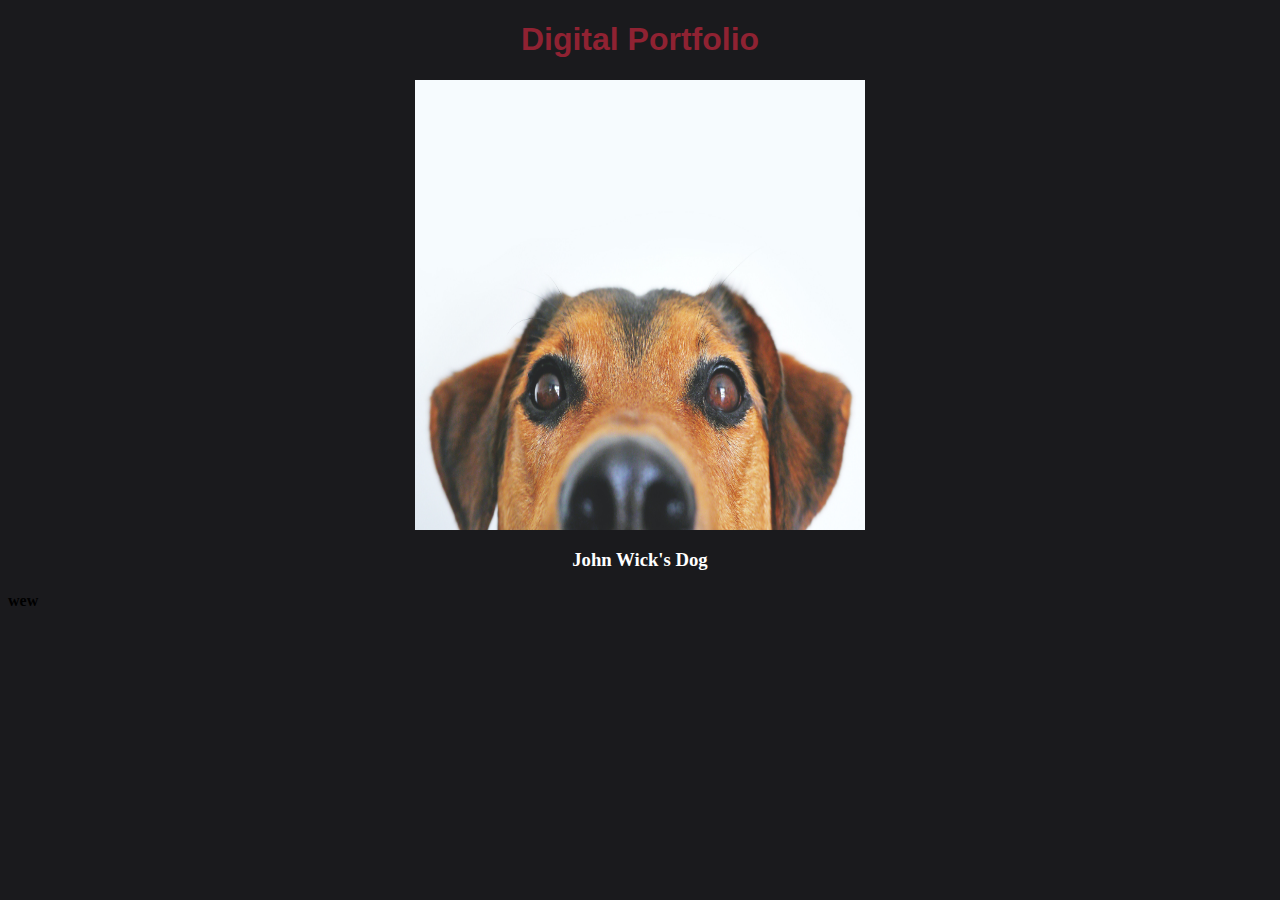
==== index.html @ f3ee927e "init" ====
<!DOCTYPE html>
<html lang="en">
<head>
    <meta charset="UTF-8">
    <meta http-equiv="X-UA-Compatible" content="IE=edge">
    <meta name="viewport" content="width=device-width, initial-scale=1.0">
    <title>Arnel Hondonero - Digital Portfolio</title>
    <link rel="stylesheet" href="index.css">
</head>
<body style="background-color: #1A1A1D;">
    <h1>Digital Portfolio
    </h1>
</div>
    <img src="dog.jpg" width="450px" height="450px" alt="John Wick's Dog" class="center" />
    <h3>John Wick's Dog</h3>
    <h4>wew</h4>
</body>

</section>
</html>
---- index.css ----
h1{
    color:#8F2232;
    font-family: sans-serif;
    text-align: center;
}
h2{
    color:#950740;
    font-family: sans-serif;
    text-align: center;
}
.center{
    display: block;
    margin-left: auto;
    margin-right: auto;
}
h3{
    color: white;
    font-family: Georgia, 'Times New Roman', Times, serif;
    text-align: center;
}
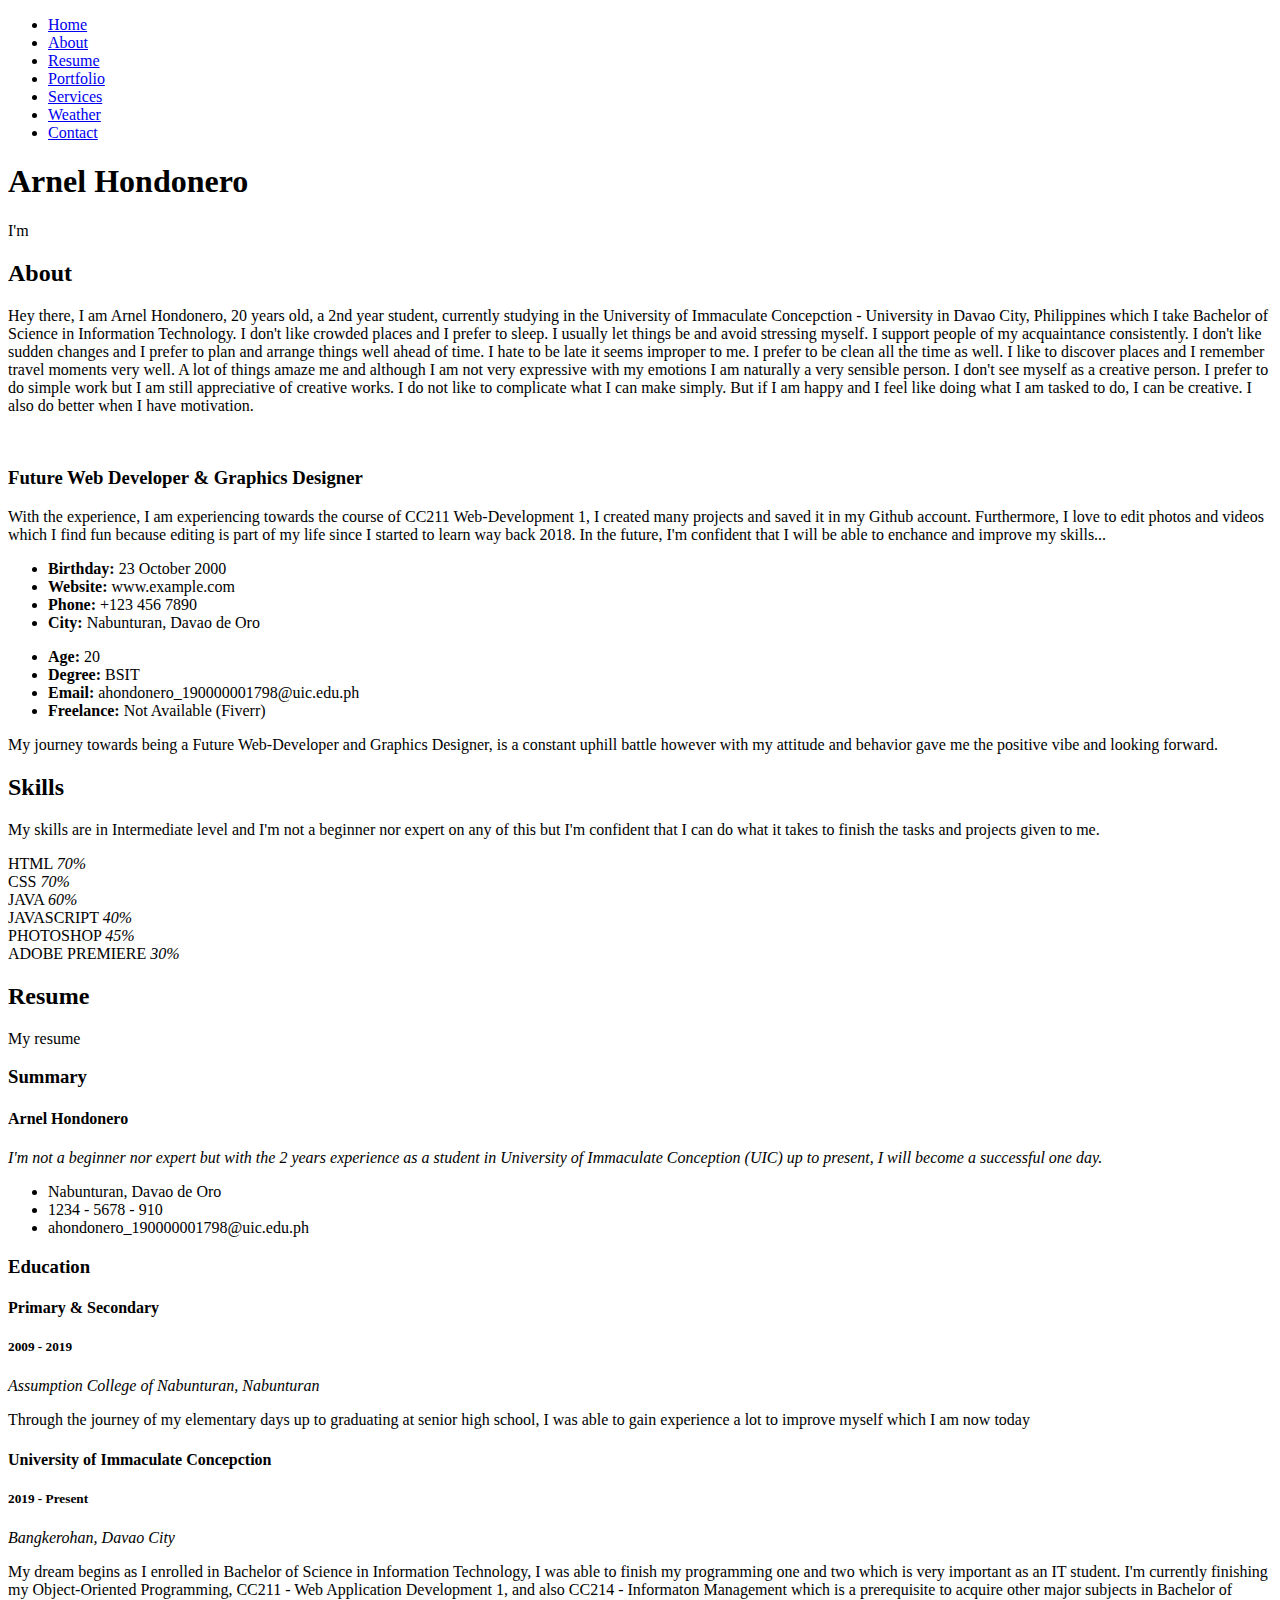
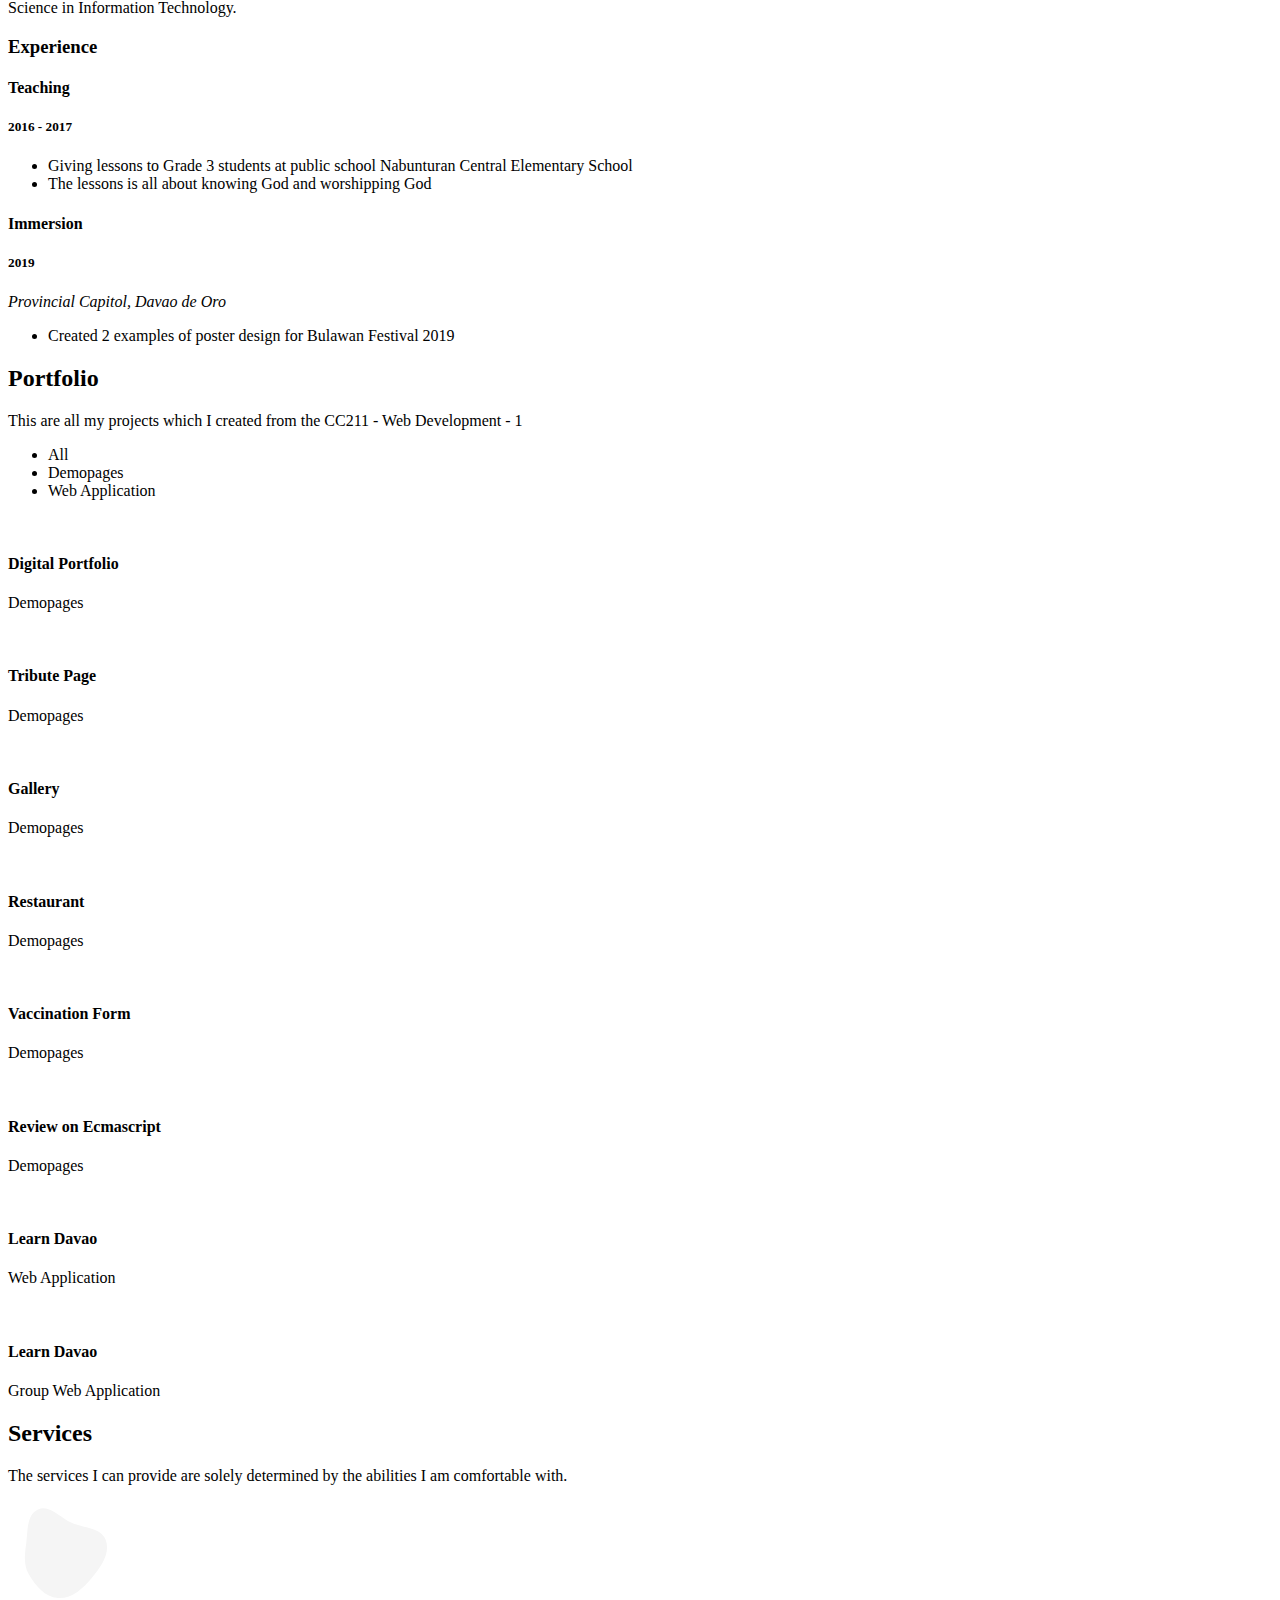
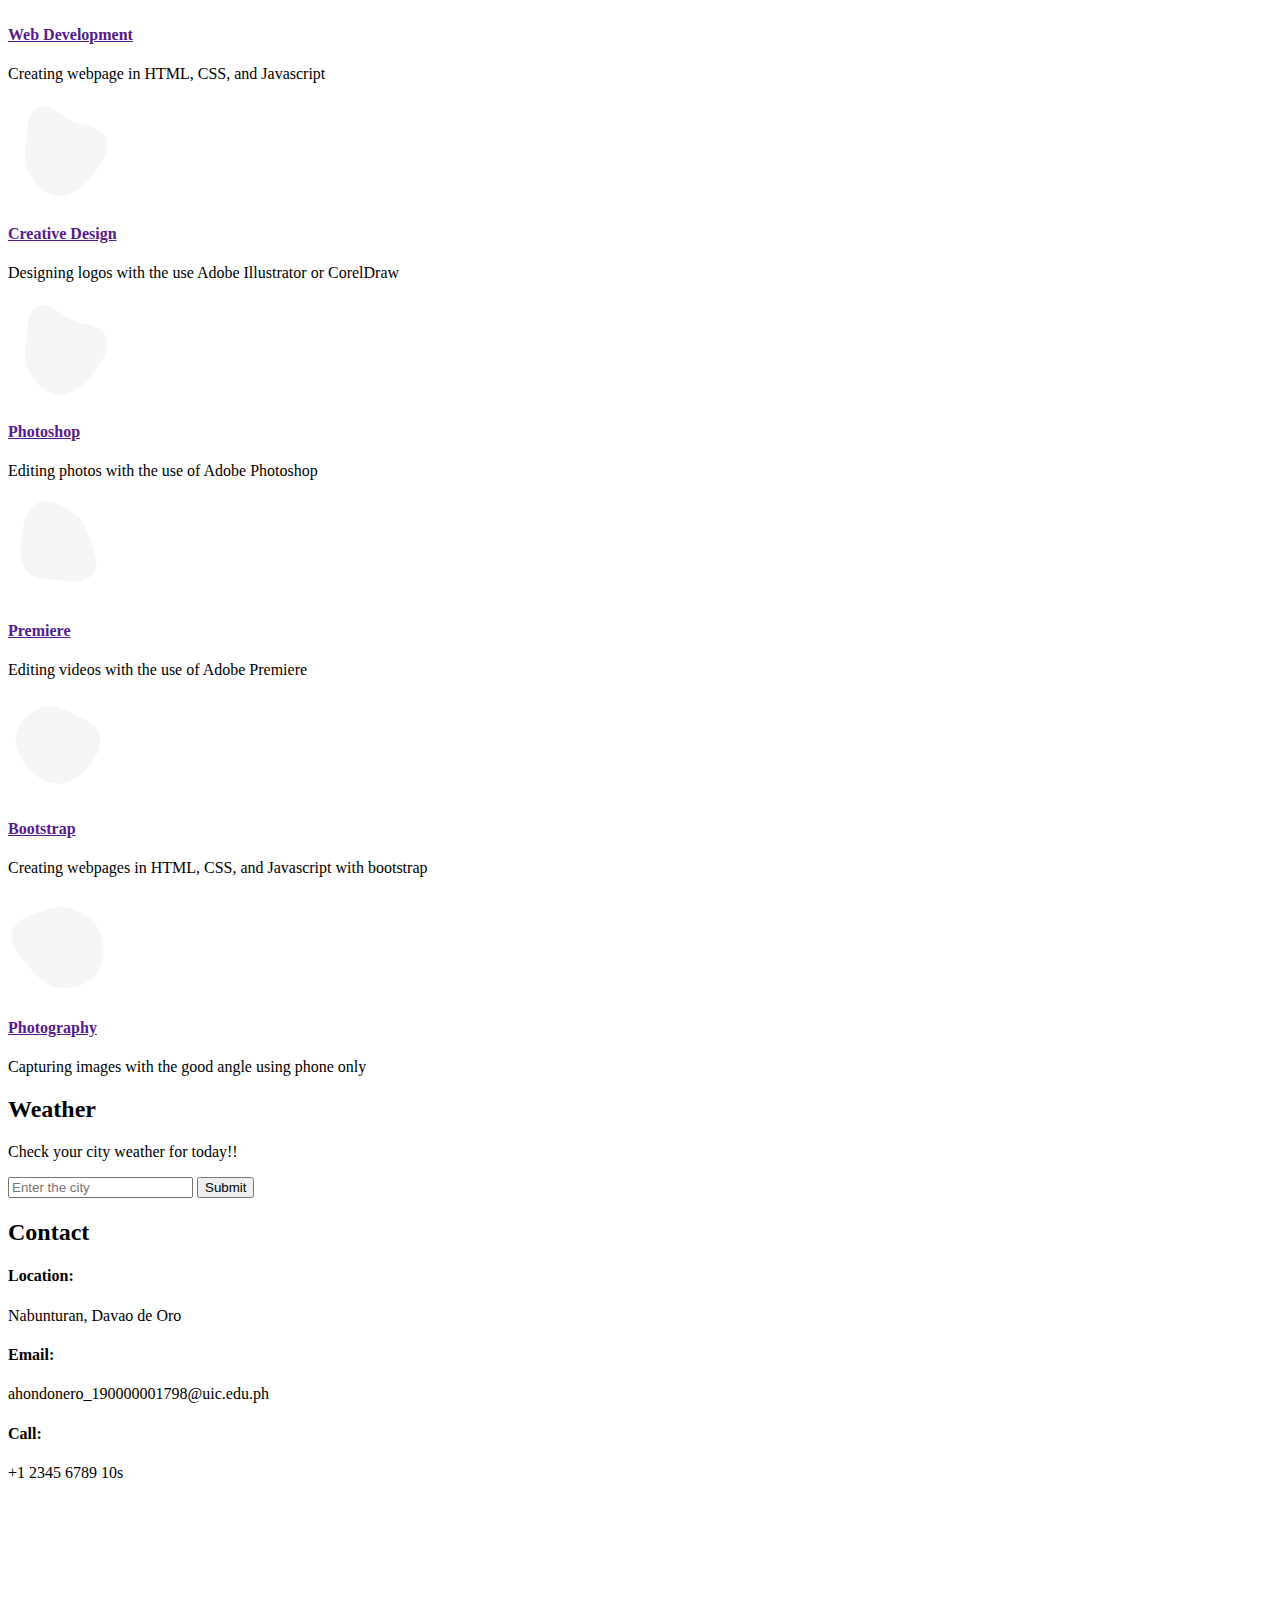
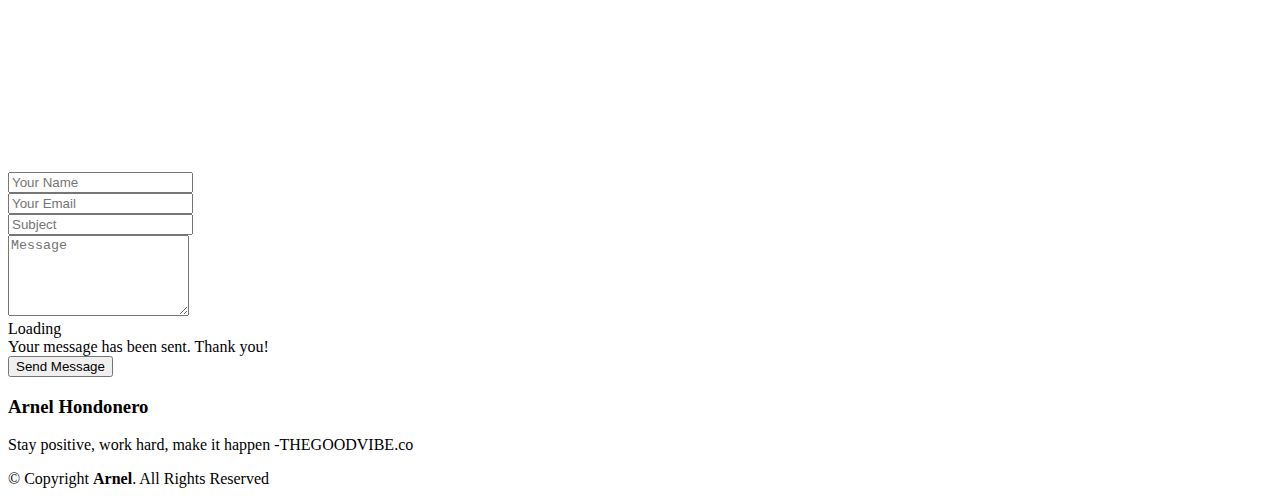
==== commit f26f6d26: "init" ====
--- a/index.html
+++ b/index.html
@@ -1,20 +1,626 @@
 <!DOCTYPE html>
 <html lang="en">
+
 <head>
-    <meta charset="UTF-8">
-    <meta http-equiv="X-UA-Compatible" content="IE=edge">
-    <meta name="viewport" content="width=device-width, initial-scale=1.0">
-    <title>Arnel Hondonero - Digital Portfolio</title>
-    <link rel="stylesheet" href="index.css">
+  <meta charset="utf-8">
+  <meta content="width=device-width, initial-scale=1.0" name="viewport">
+
+  <title>Digital Portfolio 2.0</title>
+  <meta content="" name="description">
+  <meta content="" name="keywords">
+
+  <!-- Google Fonts -->
+  <link href="@import url('https://fonts.googleapis.com/css2?family=Poppins:wght@400;500;600;700&family=Ubuntu:wght@400;500;700&display=swap');
+  " rel="stylesheet">
+
+  <!-- Vendor CSS Files -->
+  <link href="DigitalPortfolio2.0/assets/vendor/aos/aos.css" rel="stylesheet">
+  <link href="DigitalPortfolio2.0/assets/vendor/bootstrap/css/bootstrap.min.css" rel="stylesheet">
+  <link href="DigitalPortfolio2.0/assets/vendor/bootstrap-icons/bootstrap-icons.css" rel="stylesheet">
+  <link href="DigitalPortfolio2.0/assets/vendor/boxicons/css/boxicons.min.css" rel="stylesheet">
+  <link href="DigitalPortfolio2.0/assets/vendor/glightbox/css/glightbox.min.css" rel="stylesheet">
+  <link href="DigitalPortfolio2.0/assets/vendor/swiper/swiper-bundle.min.css" rel="stylesheet">
+  <link rel="stylesheet" href="DigitalPortfolio2.0/weather/we.css">
+  <!-- Template Main CSS File -->
+  <link href="DigitalPortfolio2.0/assets/css/style.css" rel="stylesheet">
+  <link href="jj.json" rel="stylesheet">
+
 </head>
-<body style="background-color: #1A1A1D;">
-    <h1>Digital Portfolio
-    </h1>
-</div>
-    <img src="dog.jpg" width="450px" height="450px" alt="John Wick's Dog" class="center" />
-    <h3>John Wick's Dog</h3>
-    <h4>wew</h4>
+
+<body>
+
+  <!-- ======= Mobile nav toggle button ======= -->
+  <!-- <button type="button" class="mobile-nav-toggle d-xl-none"><i class="bi bi-list mobile-nav-toggle"></i></button> -->
+  <i class="bi bi-list mobile-nav-toggle d-xl-none"></i>
+  <!-- ======= Header ======= -->
+  <header id="header" class="d-flex flex-column justify-content-center">
+
+    <nav id="navbar" class="navbar nav-menu">
+      <ul>
+        <li><a href="#hero" class="nav-link scrollto active"><i class="bx bx-home"></i> <span>Home</span></a></li>
+        <li><a href="#about" class="nav-link scrollto"><i class="bx bx-user"></i> <span>About</span></a></li>
+        <li><a href="#resume" class="nav-link scrollto"><i class="bx bx-file-blank"></i> <span>Resume</span></a></li>
+        <li><a href="#portfolio" class="nav-link scrollto"><i class="bx bx-book-content"></i> <span>Portfolio</span></a></li>
+        <li><a href="#services" class="nav-link scrollto"><i class="bx bx-server"></i> <span>Services</span></a></li>
+        <li><a href="#weather" class="nav-link scrollto"><i class="bx bx-wallet"></i> <span>Weather</span></a></li>
+        <li><a href="#contact" class="nav-link scrollto"><i class="bx bx-envelope"></i> <span>Contact</span></a></li>
+      </ul>
+    </nav><!-- .nav-menu -->
+
+  </header><!-- End Header -->
+
+  <!-- ======= Hero Section ======= -->
+  <section id="hero" class="d-flex flex-column justify-content-center">
+    <div class="container" data-aos="zoom-in" data-aos-delay="100">
+      <h1>Arnel Hondonero</h1>
+      <p>I'm <span class="typed" data-typed-items="an IT student, Freelancer, Web Developer, Graphics Designer"></span></p>
+      <div class="social-links">
+        <a href="#" class="facebook"><i class="bx bxl-facebook"></i></a>
+        <a href="#" class="instagram"><i class="bx bxl-instagram"></i></a>
+        <a href="#" class="twitter"><i class="bx bxl-twitter"></i></a>
+        <a href="#" class="github"><i class="bx bxl-github"></i></a>
+      </div>
+    </div>
+  </section><!-- End Hero -->
+
+  <main id="main">
+
+    <!-- ======= About Section ======= -->
+    <section id="about" class="about">
+      <div class="container" data-aos="fade-up">
+
+        <div class="section-title">
+          <h2>About</h2>
+          <p>Hey there, I am Arnel Hondonero, 20 years old, a 2nd year student, currently studying in the University of Immaculate Concepction - University in Davao City, Philippines which I take Bachelor of Science in Information Technology.
+
+            I don't like crowded places and I prefer to sleep. I usually let things be and avoid stressing myself. I support people of my acquaintance consistently.
+            
+            I don't like sudden changes and I prefer to plan and arrange things well ahead of time. I hate to be late it seems improper to me. I prefer to be clean all the time as well. I like to discover places and I remember travel moments very well. A lot of things amaze me and although I am not very expressive with my emotions I am naturally a very sensible person.
+            
+            I don't see myself as a creative person. I prefer to do simple work but I am still appreciative of creative works. I do not like to complicate what I can make simply. But if I am happy and I feel like doing what I am tasked to do, I can be creative. I also do better when I have motivation.</p>
+        </div>
+
+        <div class="row">
+          <div class="col-lg-4">
+            <img src="DigitalPortfolio2.0/assets/img/arnelabout.jpg" class="img-fluid" alt="">
+          </div>
+          <div class="col-lg-8 pt-4 pt-lg-0 content">
+            <h3>Future Web Developer &amp; Graphics Designer</h3>
+            <p class="fst-italic">
+              With the experience, I am experiencing towards the course of CC211 Web-Development 1, I created many projects and saved it in my Github account. Furthermore, I love to edit photos and videos which I find fun because editing is part of my life since I started to learn way back 2018. In the future, I'm confident that I will be able to enchance and improve my skills...
+            </p>
+            <div class="row">
+              <div class="col-lg-6">
+                <ul>
+                  <li><i class="bi bi-chevron-right"></i> <strong>Birthday:</strong> <span>23 October 2000</span></li>
+                  <li><i class="bi bi-chevron-right"></i> <strong>Website:</strong> <span>www.example.com</span></li>
+                  <li><i class="bi bi-chevron-right"></i> <strong>Phone:</strong> <span>+123 456 7890</span></li>
+                  <li><i class="bi bi-chevron-right"></i> <strong>City:</strong> <span>Nabunturan, Davao de Oro</span></li>
+                </ul>
+              </div>
+              <div class="col-lg-6">
+                <ul>
+                  <li><i class="bi bi-chevron-right"></i> <strong>Age:</strong> <span>20</span></li>
+                  <li><i class="bi bi-chevron-right"></i> <strong>Degree:</strong> <span>BSIT</span></li>
+                  <li><i class="bi bi-chevron-right"></i> <strong>Email:</strong> <span>ahondonero_190000001798@uic.edu.ph</span></li>
+                  <li><i class="bi bi-chevron-right"></i> <strong>Freelance:</strong> <span>Not Available (Fiverr)  </span></li>
+                </ul>
+              </div>
+            </div>
+            <p>
+              My journey towards being a Future Web-Developer and Graphics Designer, is a constant uphill battle however with my attitude and behavior gave me the positive vibe
+              and looking forward.
+            </p>
+          </div>
+        </div>
+
+      </div>
+    </section><!-- End About Section -->
+
+    <!-- ======= Skills Section ======= -->
+    <section id="skills" class="skills section-bg">
+      <div class="container" data-aos="fade-up">
+
+        <div class="section-title">
+          <h2>Skills</h2>
+          <p>My skills are in Intermediate level and I'm not a beginner nor expert on any of this but I'm confident that I can do what it takes to finish the tasks and projects given to me.
+          </p>
+        </div>
+
+        <div class="row skills-content">
+
+          <div class="col-lg-6">
+
+            <div class="progress">
+              <span class="skill">HTML <i class="val">70%</i></span>
+              <div class="progress-bar-wrap">
+                <div class="progress-bar" role="progressbar" aria-valuenow="70" aria-valuemin="0" aria-valuemax="100"></div>
+              </div>
+            </div>
+
+            <div class="progress">
+              <span class="skill">CSS <i class="val">70%</i></span>
+              <div class="progress-bar-wrap">
+                <div class="progress-bar" role="progressbar" aria-valuenow="70" aria-valuemin="0" aria-valuemax="100"></div>
+              </div>
+            </div>
+
+            <div class="progress">
+              <span class="skill">JAVA <i class="val">60%</i></span>
+              <div class="progress-bar-wrap">
+                <div class="progress-bar" role="progressbar" aria-valuenow="60" aria-valuemin="0" aria-valuemax="100"></div>
+              </div>
+            </div>
+
+          </div>
+
+          <div class="col-lg-6">
+
+            <div class="progress">
+              <span class="skill">JAVASCRIPT <i class="val">40%</i></span>
+              <div class="progress-bar-wrap">
+                <div class="progress-bar" role="progressbar" aria-valuenow="40" aria-valuemin="0" aria-valuemax="100"></div>
+              </div>
+            </div>
+
+            <div class="progress">
+              <span class="skill">PHOTOSHOP <i class="val">45%</i></span>
+              <div class="progress-bar-wrap">
+                <div class="progress-bar" role="progressbar" aria-valuenow="45" aria-valuemin="0" aria-valuemax="100"></div>
+              </div>
+            </div>
+
+            <div class="progress">
+              <span class="skill">ADOBE PREMIERE <i class="val">30%</i></span>
+              <div class="progress-bar-wrap">
+                <div class="progress-bar" role="progressbar" aria-valuenow="30" aria-valuemin="0" aria-valuemax="100"></div>
+              </div>
+            </div>
+
+          </div>
+
+        </div>
+
+      </div>
+    </section><!-- End Skills Section -->
+
+    <!-- ======= Resume Section ======= -->
+    <section id="resume" class="resume">
+      <div class="container" data-aos="fade-up">
+
+        <div class="section-title">
+          <h2>Resume</h2>
+          <p>My resume </p>
+        </div>
+
+        <div class="row">
+          <div class="col-lg-6">
+            <h3 class="resume-title">Summary</h3>
+            <div class="resume-item pb-0">
+              <h4>Arnel Hondonero</h4>
+              <p><em>I'm not a beginner nor expert but with the 2 years experience as a student in University of Immaculate Conception (UIC) up to present, I will become a successful one day.</em></p>
+              <ul>
+                <li>Nabunturan, Davao de Oro</li>
+                <li>1234 - 5678 - 910</li>
+                <li>ahondonero_190000001798@uic.edu.ph</li>
+              </ul>
+            </div>
+
+            <h3 class="resume-title">Education</h3>
+            <div class="resume-item">
+              <h4>Primary &amp; Secondary</h4>
+              <h5>2009 - 2019</h5>
+              <p><em>Assumption College of Nabunturan, Nabunturan</em></p>
+              <p>Through the journey of my elementary days up to graduating at senior high school, I was able to gain experience a lot to improve myself which I am now today</p>
+            </div>
+            <div class="resume-item">
+              <h4>University of Immaculate Concepction</h4>
+              <h5>2019 - Present</h5>
+              <p><em>Bangkerohan, Davao City</em></p>
+              <p>My dream begins as I enrolled in Bachelor of Science in Information Technology, I was able to finish my programming one and two which is very important as an IT student. I'm currently finishing my Object-Oriented Programming, CC211 - Web Application Development 1, and also CC214 - Informaton Management
+                which is a prerequisite to acquire other major subjects in Bachelor of Science in Information Technology.
+              </p>
+            </div>
+          </div>
+          <div class="col-lg-6">
+            <h3 class="resume-title">Experience</h3>
+            <div class="resume-item">
+              <h4>Teaching</h4>
+              <h5>2016 - 2017</h5>
+              <p><em> </em></p>
+              <ul>
+                <li>Giving lessons to Grade 3 students at public school Nabunturan Central Elementary School</li>
+                <li>The lessons is all about knowing God and worshipping God</li>
+              </ul>
+            </div>
+            <div class="resume-item">
+              <h4>Immersion</h4>
+              <h5>2019</h5>
+              <p><em>Provincial Capitol, Davao de Oro</em></p>
+              <ul>
+                <li>Created 2 examples of poster design for Bulawan Festival 2019</li>
+              </ul>
+            </div>
+          </div>
+        </div>
+
+      </div>
+    </section><!-- End Resume Section -->
+
+    <!-- ======= Portfolio Section ======= -->
+    <section id="portfolio" class="portfolio section-bg">
+      <div class="container" data-aos="fade-up">
+
+        <div class="section-title">
+          <h2>Portfolio</h2>
+          <p>This are all my projects which I created from the CC211 - Web Development - 1</p>
+        </div>
+
+        <div class="row">
+          <div class="col-lg-12 d-flex justify-content-center" data-aos="fade-up" data-aos-delay="100">
+            <ul id="portfolio-flters">
+              <li data-filter="*" class="filter-active">All</li>
+              <li data-filter=".filter-app">Demopages</li>
+              <li data-filter=".filter-card">Web Application</li>
+            </ul>
+          </div>
+        </div>
+
+        <div class="row portfolio-container" data-aos="fade-up" data-aos-delay="200">
+
+          <div class="col-lg-4 col-md-6 portfolio-item filter-app">
+            <div class="portfolio-wrap">
+              <img src="DigitalPortfolio2.0/assets/img/portfolio/orig_port.jpg" class="img-fluid" alt="">
+              <div class="portfolio-info">
+                <h4>Digital Portfolio</h4>
+                <p>Demopages</p>
+                <div class="portfolio-links">
+                  <a href="DigitalPortfolio2.0/assets/img/portfolio/orig_port.jpg" data-gallery="portfolioGallery" class="portfolio-lightbox" title="Digital Portfolio"><i class="bx bx-plus"></i></a>
+                  <a href="https://ahondonero.github.io/hondoneroarnel/index.html" target=_blank data-glightbox="type: external" title="Portfolio Details"><i class="bx bx-link"></i></a>
+                </div>
+              </div>
+            </div>
+          </div>
+
+          <div class="col-lg-4 col-md-6 portfolio-item filter-app">
+            <div class="portfolio-wrap">
+              <img src="DigitalPortfolio2.0/assets/img/portfolio/tribute.jpg" class="img-fluid" alt="">
+              <div class="portfolio-info">
+                <h4>Tribute Page</h4>
+                <p>Demopages</p>
+                <div class="portfolio-links">
+                  <a href="DigitalPortfolio2.0/assets/img/portfolio/tribute.jpg" data-gallery="portfolioGallery" class="portfolio-lightbox" title="Tribute - Paul Walker"><i class="bx bx-plus"></i></a>
+                  <a href="https://ahondonero.github.io/hondoneroarnel/demopages/tribute/tribute.html" target=_blank data-glightbox="type: external" title="Portfolio Details"><i class="bx bx-link"></i></a>
+                </div>
+              </div>
+            </div>
+          </div>
+
+          <div class="col-lg-4 col-md-6 portfolio-item filter-app">
+            <div class="portfolio-wrap">
+              <img src="DigitalPortfolio2.0/assets/img/portfolio/galleru.jpg" class="img-fluid" alt="">
+              <div class="portfolio-info">
+                <h4>Gallery</h4>
+                <p>Demopages</p>
+                <div class="portfolio-links">
+                  <a href="DigitalPortfolio2.0/assets/img/portfolio/galleru.jpg" data-gallery="portfolioGallery" class="portfolio-lightbox" title="Gallery such as Bio  Tech, Learning Tech, and IoT"><i class="bx bx-plus"></i></a>
+                  <a href="https://ahondonero.github.io/hondoneroarnel/demopages/gallery/gallery.html" target=_blank data-glightbox="type: external" title="Portfolio Details"><i class="bx bx-link"></i></a>
+                </div>
+              </div>
+            </div>
+          </div>
+
+          <div class="col-lg-4 col-md-6 portfolio-item filter-app">
+            <div class="portfolio-wrap">
+              <img src="DigitalPortfolio2.0/assets/img/portfolio/restau.jpg" class="img-fluid" alt="">
+              <div class="portfolio-info">
+                <h4>Restaurant</h4>
+                <p>Demopages</p>
+                <div class="portfolio-links">
+                  <a href="DigitalPortfolio2.0/assets/img/portfolio/restau.jpg" data-gallery="portfolioGallery" class="portfolio-lightbox" title="Restaurant ni Arnel"><i class="bx bx-plus"></i></a>
+                  <a href="https://ahondonero.github.io/hondoneroarnel/demopages/restaurant/myrestaurant.html" target=_blank data-glightbox="type: external" title="Portfolio Details"><i class="bx bx-link"></i></a>
+                </div>
+              </div>
+            </div>
+          </div>
+
+          <div class="col-lg-4 col-md-6 portfolio-item filter-app">
+            <div class="portfolio-wrap">
+              <img src="DigitalPortfolio2.0/assets/img/portfolio/form.jpg" class="img-fluid" alt="">
+              <div class="portfolio-info">
+                <h4>Vaccination Form</h4>
+                <p>Demopages</p>
+                <div class="portfolio-links">
+                  <a href="DigitalPortfolio2.0/assets/img/portfolio/form.jpg" data-gallery="portfolioGallery" class="portfolio-lightbox" title="Vaccination Form"><i class="bx bx-plus"></i></a>
+                  <a href="https://ahondonero.github.io/hondoneroarnel/demopages/form/vaccination.html" target=_blank data-glightbox="type: external" title="Portfolio Details"><i class="bx bx-link"></i></a>
+                </div>
+              </div>
+            </div>
+          </div>
+
+          <div class="col-lg-4 col-md-6 portfolio-item filter-app">
+            <div class="portfolio-wrap">
+              <img src="DigitalPortfolio2.0/assets/img/portfolio/review.jpg" class="img-fluid" alt="">
+              <div class="portfolio-info">
+                <h4>Review on Ecmascript</h4>
+                <p>Demopages</p>
+                <div class="portfolio-links">
+                  <a href="DigitalPortfolio2.0/assets/img/portfolio/review.jpg" data-gallery="portfolioGallery" class="portfolio-lightbox" title="Ecmascript Review"><i class="bx bx-plus"></i></a>
+                  <a href="https://ahondonero.github.io/hondoneroarnel/myreview/myreviewonecmascript.html" target=_blank data-glightbox="type: external" title="Portfolio Details"><i class="bx bx-link"></i></a>
+                </div>
+              </div>
+            </div>
+          </div>
+
+          <div class="col-lg-4 col-md-6 portfolio-item filter-card">
+            <div class="portfolio-wrap">
+              <img src="DigitalPortfolio2.0/assets/img/portfolio/learndavao.jpg" class="img-fluid" alt="">
+              <div class="portfolio-info">
+                <h4>Learn Davao</h4>
+                <p>Web Application</p>
+                <div class="portfolio-links">
+                  <a href="DigitalPortfolio2.0/assets/img/portfolio/learndavao.jpg" data-gallery="portfolioGallery" class="portfolio-lightbox" title="Web Application"><i class="bx bx-plus"></i></a>
+                  <a href="https://ahondonero.github.io/hondoneroarnel/demopages/learndavao/index.html" target=_blank data-glightbox="type: external" title="Portfolio Details"><i class="bx bx-link"></i></a>
+                </div>
+              </div>
+            </div>
+          </div>
+
+          <div class="col-lg-4 col-md-6 portfolio-item filter-card">
+            <div class="portfolio-wrap">
+              <img src="DigitalPortfolio2.0/assets/img/portfolio/group_learndavao.jpg" class="img-fluid" alt="">
+              <div class="portfolio-info">
+                <h4>Learn Davao</h4>
+                <p>Group Web Application</p>
+                <div class="portfolio-links">
+                  <a href="DigitalPortfolio2.0/assets/img/portfolio/group_learndavao.jpg" data-gallery="portfolioGallery" class="portfolio-lightbox" title="Group Web Application"><i class="bx bx-plus"></i></a>
+                  <a href="https://webappideaprototype.herokuapp.com/" target=_blank data-glightbox="type: external" title="Portfolio Details"><i class="bx bx-link"></i></a>
+                </div>
+              </div>
+            </div>
+          </div>
+
+
+        </div>
+
+      </div>
+    </section><!-- End Portfolio Section -->
+
+    <!-- ======= Services Section ======= -->
+    <section id="services" class="services">
+      <div class="container" data-aos="fade-up">
+
+        <div class="section-title">
+          <h2>Services</h2>
+          <p>The services I can provide are solely determined by the abilities I am comfortable with.</p>
+        </div>
+
+        <div class="row">
+
+          <div class="col-lg-4 col-md-6 d-flex align-items-stretch" data-aos="zoom-in" data-aos-delay="100">
+            <div class="icon-box iconbox-blue">
+              <div class="icon">
+                <svg width="100" height="100" viewBox="0 0 600 600" xmlns="http://www.w3.org/2000/svg">
+                  <path stroke="none" stroke-width="0" fill="#f5f5f5" d="M300,582.0697525312426C382.5290701553225,586.8405444964366,449.9789794690241,525.3245884688669,502.5850820975895,461.55621195738473C556.606425686781,396.0723002908107,615.8543463187945,314.28637112970534,586.6730223649479,234.56875336149918C558.9533121215079,158.8439757836574,454.9685369536778,164.00468322053177,381.49747125262974,130.76875717737553C312.15926192815925,99.40240125094834,248.97055460311594,18.661163978235184,179.8680185752513,50.54337015887873C110.5421016452524,82.52863877960104,119.82277516462835,180.83849132639028,109.12597500060166,256.43424936330496C100.08760227029461,320.3096726198365,92.17705696193138,384.0621239912766,124.79988738764834,439.7174275375508C164.83382741302287,508.01625554203684,220.96474134820875,577.5009287672846,300,582.0697525312426"></path>
+                </svg>
+                <i class="bi bi-file-code-fill"></i>
+              </div>
+              <h4><a href="">Web Development</a></h4>
+              <p>Creating webpage in HTML, CSS, and Javascript</p>
+            </div>
+          </div>
+
+          <div class="col-lg-4 col-md-6 d-flex align-items-stretch mt-4 mt-md-0" data-aos="zoom-in" data-aos-delay="200">
+            <div class="icon-box iconbox-orange ">
+              <div class="icon">
+                <svg width="100" height="100" viewBox="0 0 600 600" xmlns="http://www.w3.org/2000/svg">
+                  <path stroke="none" stroke-width="0" fill="#f5f5f5" d="M300,582.0697525312426C382.5290701553225,586.8405444964366,449.9789794690241,525.3245884688669,502.5850820975895,461.55621195738473C556.606425686781,396.0723002908107,615.8543463187945,314.28637112970534,586.6730223649479,234.56875336149918C558.9533121215079,158.8439757836574,454.9685369536778,164.00468322053177,381.49747125262974,130.76875717737553C312.15926192815925,99.40240125094834,248.97055460311594,18.661163978235184,179.8680185752513,50.54337015887873C110.5421016452524,82.52863877960104,119.82277516462835,180.83849132639028,109.12597500060166,256.43424936330496C100.08760227029461,320.3096726198365,92.17705696193138,384.0621239912766,124.79988738764834,439.7174275375508C164.83382741302287,508.01625554203684,220.96474134820875,577.5009287672846,300,582.0697525312426"></path>
+                </svg>
+                <i class="bi bi-lightbulb"></i>
+              </div>
+              <h4><a href="">Creative Design</a></h4>
+              <p>Designing logos with the use Adobe Illustrator or CorelDraw</p>
+            </div>
+          </div>
+
+          <div class="col-lg-4 col-md-6 d-flex align-items-stretch mt-4 mt-md-0" data-aos="zoom-in" data-aos-delay="200">
+            <div class="icon-box iconbox-pink ">
+              <div class="icon">
+                <svg width="100" height="100" viewBox="0 0 600 600" xmlns="http://www.w3.org/2000/svg">
+                  <path stroke="none" stroke-width="0" fill="#f5f5f5" d="M300,582.0697525312426C382.5290701553225,586.8405444964366,449.9789794690241,525.3245884688669,502.5850820975895,461.55621195738473C556.606425686781,396.0723002908107,615.8543463187945,314.28637112970534,586.6730223649479,234.56875336149918C558.9533121215079,158.8439757836574,454.9685369536778,164.00468322053177,381.49747125262974,130.76875717737553C312.15926192815925,99.40240125094834,248.97055460311594,18.661163978235184,179.8680185752513,50.54337015887873C110.5421016452524,82.52863877960104,119.82277516462835,180.83849132639028,109.12597500060166,256.43424936330496C100.08760227029461,320.3096726198365,92.17705696193138,384.0621239912766,124.79988738764834,439.7174275375508C164.83382741302287,508.01625554203684,220.96474134820875,577.5009287672846,300,582.0697525312426"></path>
+                </svg>
+                <i class="bi bi-image"></i>
+              </div>
+              <h4><a href="">Photoshop</a></h4>
+              <p>Editing photos with the use of Adobe Photoshop</p>
+            </div>
+          </div>
+
+          <div class="col-lg-4 col-md-6 d-flex align-items-stretch mt-4" data-aos="zoom-in" data-aos-delay="100">
+            <div class="icon-box iconbox-yellow">
+              <div class="icon">
+                <svg width="100" height="100" viewBox="0 0 600 600" xmlns="http://www.w3.org/2000/svg">
+                  <path stroke="none" stroke-width="0" fill="#f5f5f5" d="M300,503.46388370962813C374.79870501325706,506.71871716319447,464.8034551963731,527.1746412648533,510.4981551193396,467.86667711651364C555.9287308511215,408.9015244558933,512.6030010748507,327.5744911775523,490.211057578863,256.5855673507754C471.097692560561,195.9906835881958,447.69079081568157,138.11976852964426,395.19560036434837,102.3242989838813C329.3053358748298,57.3949838291264,248.02791733380457,8.279543830951368,175.87071277845988,42.242879143198664C103.41431057327972,76.34704239035025,93.79494320519305,170.9812938413882,81.28167332365135,250.07896920659033C70.17666984294237,320.27484674793965,64.84698225790005,396.69656628748305,111.28512138212992,450.4950937839243C156.20124167950087,502.5303643271138,231.32542653798444,500.4755392045468,300,503.46388370962813"></path>
+                </svg>
+                <i class="bi bi-film"></i>
+              </div>
+              <h4><a href="">Premiere</a></h4>
+              <p>Editing videos with the use of Adobe Premiere</p>
+            </div>
+          </div>
+
+          <div class="col-lg-4 col-md-6 d-flex align-items-stretch mt-4" data-aos="zoom-in" data-aos-delay="200">
+            <div class="icon-box iconbox-red">
+              <div class="icon">
+                <svg width="100" height="100" viewBox="0 0 600 600" xmlns="http://www.w3.org/2000/svg">
+                  <path stroke="none" stroke-width="0" fill="#f5f5f5" d="M300,532.3542879108572C369.38199826031484,532.3153073249985,429.10787420159085,491.63046689027357,474.5244479745417,439.17860296908856C522.8885846962883,383.3225815378663,569.1668002868075,314.3205725914397,550.7432151929288,242.7694973846089C532.6665558377875,172.5657663291529,456.2379748765914,142.6223662098291,390.3689995646985,112.34683881706744C326.66090330228417,83.06452184765237,258.84405631176094,53.51806209861945,193.32584062364296,78.48882559362697C121.61183558270385,105.82097193414197,62.805066853699245,167.19869350419734,48.57481801355237,242.6138429142374C34.843463184063346,315.3850353017275,76.69343916112496,383.4422959591041,125.22947124332185,439.3748458443577C170.7312796277747,491.8107796887764,230.57421082200815,532.3932930995766,300,532.3542879108572"></path>
+                </svg>
+                <i class="bi bi-bootstrap"></i>
+              </div>
+              <h4><a href="">Bootstrap</a></h4>
+              <p>Creating webpages in HTML, CSS, and Javascript with bootstrap</p>
+            </div>
+          </div>
+
+          <div class="col-lg-4 col-md-6 d-flex align-items-stretch mt-4" data-aos="zoom-in" data-aos-delay="300">
+            <div class="icon-box iconbox-teal">
+              <div class="icon">
+                <svg width="100" height="100" viewBox="0 0 600 600" xmlns="http://www.w3.org/2000/svg">
+                  <path stroke="none" stroke-width="0" fill="#f5f5f5" d="M300,566.797414625762C385.7384707136149,576.1784315230908,478.7894351017131,552.8928747891023,531.9192734346935,484.94944893311C584.6109503024035,417.5663521118492,582.489472248146,322.67544863468447,553.9536738515405,242.03673114598146C529.1557734026468,171.96086150256528,465.24506316201064,127.66468636344209,395.9583748389544,100.7403814666027C334.2173773831606,76.7482773500951,269.4350130405921,84.62216499799875,207.1952322260088,107.2889140133804C132.92018162631612,134.33871894543012,41.79353780512637,160.00259165414826,22.644507872594943,236.69541883565114C3.319112789854554,314.0945973066697,72.72355303640163,379.243833228382,124.04198916343866,440.3218312028393C172.9286146004772,498.5055451809895,224.45579914871206,558.5317968840102,300,566.797414625762"></path>
+                </svg>
+                <i class="bi bi-camera"></i>
+              </div>
+              <h4><a href="">Photography</a></h4>
+              <p>Capturing images with the good angle using phone only</p>
+            </div>
+          </div>
+
+        </div>
+
+      </div>
+    </section><!-- End Services Section -->
+
+    <section id="weather" class="skills section-bg">
+      <div class="container" data-aos="fade-up">
+
+        <div class="section-title">
+          <h2>Weather</h2>
+          <p>Check your city weather for today!!
+          </p>
+        </div>
+           <!-- <div class="main">
+    <div class="header">
+      <h1>OpenWeatherMap API</h1>
+      <p>Enter any city name in the input box below to get the data</p>
+    </div> -->
+  
+    <div class="input">
+      <input type="text" placeholder="Enter the city" class="input_text">
+      <input type="submit" value="Submit" class="submit">
+    </div>
+  </div>
+
+  <div class="container">
+    <div class="card">
+      <h1 class="name" id="name"></h1>
+      <p class="temp"></p>
+      <p class="clouds"></p>
+      <p class="desc"></p>
+    </div>
+  </div>
+<script src=".DigitalPortfolio2.0//weather/we.js"></script>
+
+        
+
+      </div>
+    </section><!-- End Skills Section -->
+
+    <!-- ======= Contact Section ======= -->
+    <section id="contact" class="contact">
+      <div class="container" data-aos="fade-up">
+
+        <div class="section-title">
+          <h2>Contact</h2>
+        </div>
+
+        <div class="row mt-1">
+
+          <div class="col-lg-4">
+            <div class="info">
+              <div class="address">
+                <i class="bi bi-geo-alt"></i>
+                <h4>Location:</h4>
+                <p>Nabunturan, Davao de Oro</p>
+              </div>
+
+              <div class="email">
+                <i class="bi bi-envelope"></i>
+                <h4>Email:</h4>
+                <p>ahondonero_190000001798@uic.edu.ph</p>
+              </div>
+
+              <div class="phone">
+                <i class="bi bi-phone"></i>
+                <h4>Call:</h4>
+                <p>+1 2345 6789 10s</p>
+              </div>
+
+            </div>
+
+            <div>
+              <iframe style="border:0; width: 100%; height: 270px;" src="https://maps.google.com/maps?q=nabunturan&t=&z=13&ie=UTF8&iwloc=&output=embed" frameborder="0" allowfullscreen></iframe>
+            </div>
+
+          </div>
+
+          <div class="col-lg-8 mt-5 mt-lg-0">
+
+            <form action="forms/contact.php" method="post" role="form" class="php-email-form">
+              <div class="row">
+                <div class="col-md-6 form-group">
+                  <input type="text" name="name" class="form-control" id="name" placeholder="Your Name" required>
+                </div>
+                <div class="col-md-6 form-group mt-3 mt-md-0">
+                  <input type="email" class="form-control" name="email" id="email" placeholder="Your Email" required>
+                </div>
+              </div>
+              <div class="form-group mt-3">
+                <input type="text" class="form-control" name="subject" id="subject" placeholder="Subject" required>
+              </div>
+              <div class="form-group mt-3">
+                <textarea class="form-control" name="message" rows="5" placeholder="Message" required></textarea>
+              </div>
+              <div class="my-3">
+                <div class="loading">Loading</div>
+                <div class="error-message"></div>
+                <div class="sent-message">Your message has been sent. Thank you!</div>
+              </div>
+              <div class="text-center"><button type="submit">Send Message</button></div>
+            </form>
+
+          </div>
+
+        </div>
+
+      </div>
+    </section><!-- End Contact Section -->
+
+  </main><!-- End #main -->
+
+  <!-- ======= Footer ======= -->
+  <footer id="footer">
+    <div class="container">
+      <h3>Arnel Hondonero</h3>
+      <p>Stay positive, work hard, make it happen -THEGOODVIBE.co</p>
+      <div class="social-links">
+        <a href="#" class="facebook"><i class="bx bxl-facebook"></i></a>
+        <a href="#" class="instagram"><i class="bx bxl-instagram"></i></a>
+        <a href="#" class="twitter"><i class="bx bxl-twitter"></i></a>
+        <a href="#" class="github"><i class="bx bxl-github"></i></a>
+      </div>
+      <div class="copyright">
+        &copy; Copyright <strong><span>Arnel</span></strong>. All Rights Reserved
+      </div>
+    </div>
+  </footer><!-- End Footer -->
+
+  <div id="preloader"></div>
+  <a href="#" class="back-to-top d-flex align-items-center justify-content-center"><i class="bi bi-arrow-up-short"></i></a>
+
+  <!-- Vendor JS Files -->
+  <script src="DigitalPortfolio2.0/assets/vendor/aos/aos.js"></script>
+  <script src="DigitalPortfolio2.0/assets/vendor/bootstrap/js/bootstrap.bundle.min.js"></script>
+  <script src="DigitalPortfolio2.0/assets/vendor/glightbox/js/glightbox.min.js"></script>
+  <script src="DigitalPortfolio2.0/assets/vendor/isotope-layout/isotope.pkgd.min.js"></script>
+  <script src="DigitalPortfolio2.0/assets/vendor/php-email-form/validate.js"></script>
+  <script src="DigitalPortfolio2.0/assets/vendor/purecounter/purecounter.js"></script>
+  <script src="DigitalPortfolio2.0/assets/vendor/swiper/swiper-bundle.min.js"></script>
+  <script src="DigitalPortfolio2.0/assets/vendor/typed.js/typed.min.js"></script>
+  <script src="DigitalPortfolio2.0/assets/vendor/waypoints/noframework.waypoints.js"></script>
+
+  <!-- Template Main JS File -->
+  <script src="DigitalPortfolio2.0/assets/js/main.js"></script>
+
 </body>
 
-</section>
 </html>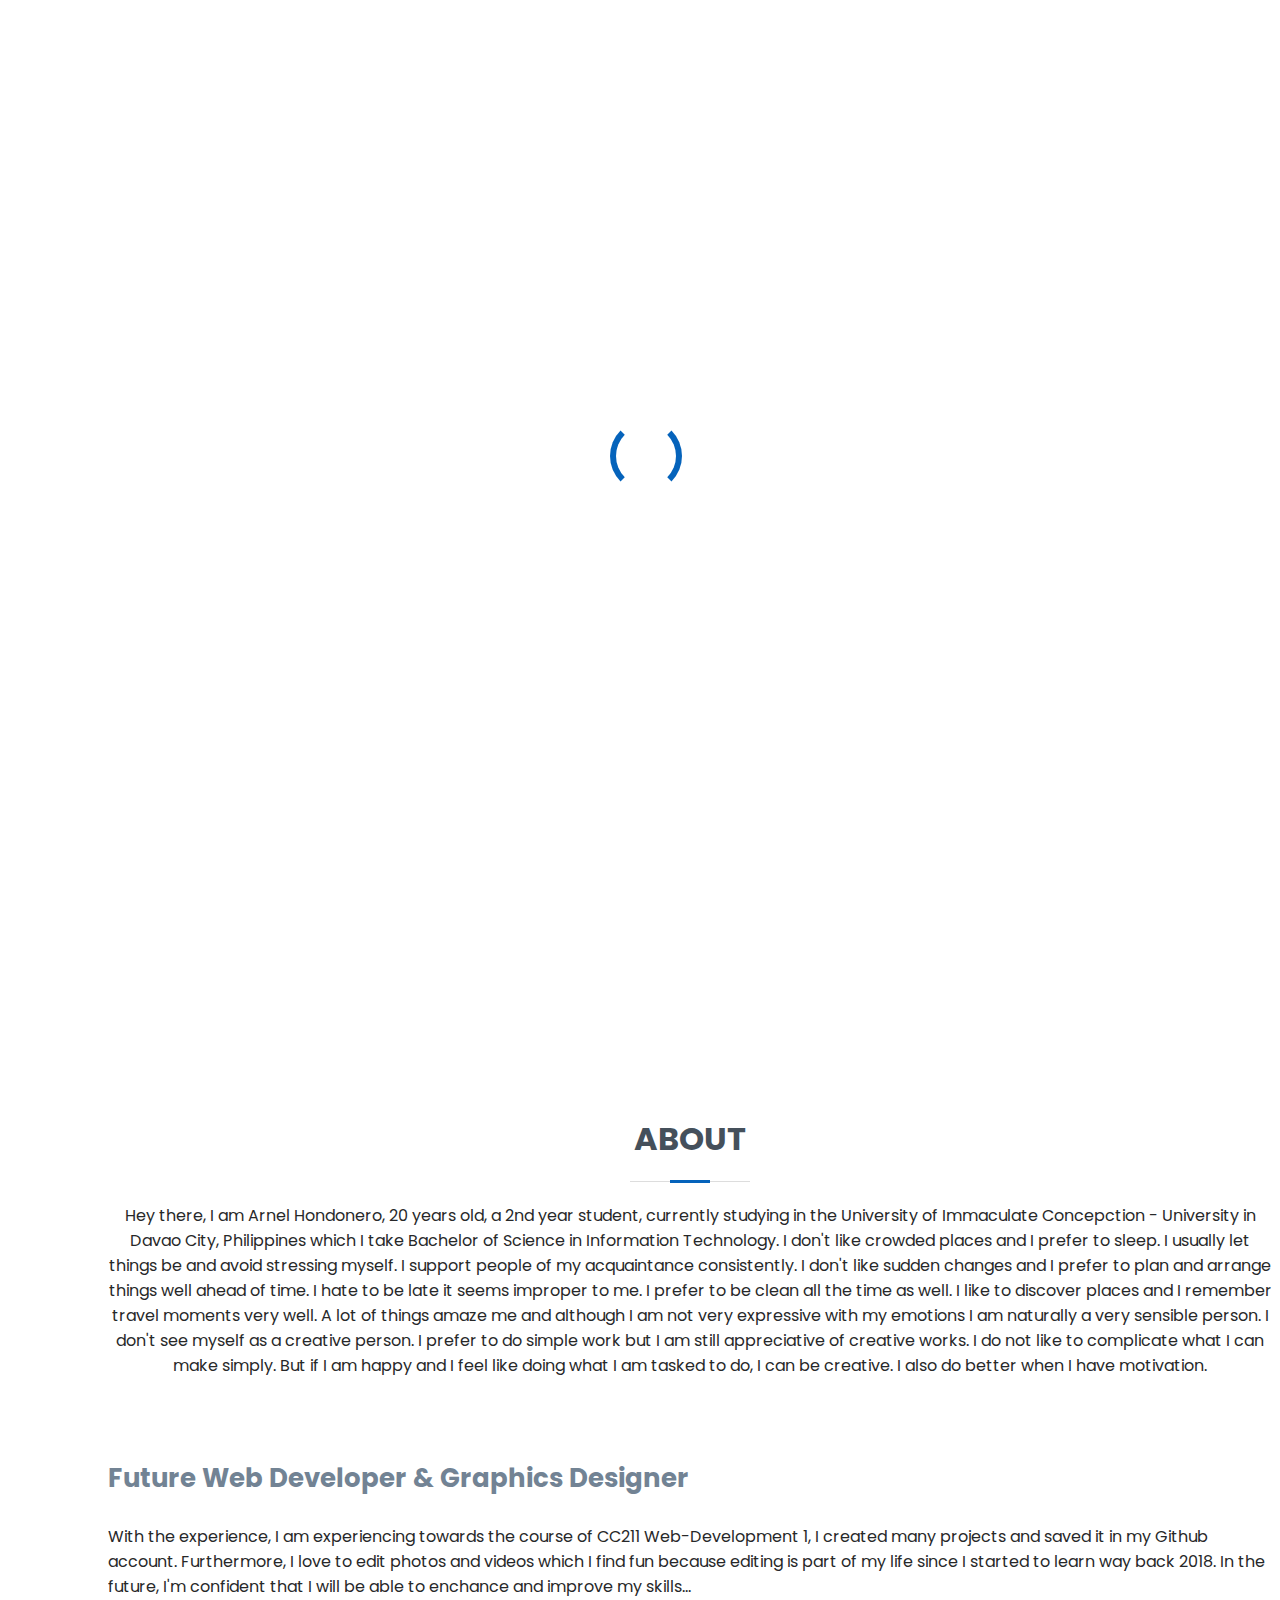
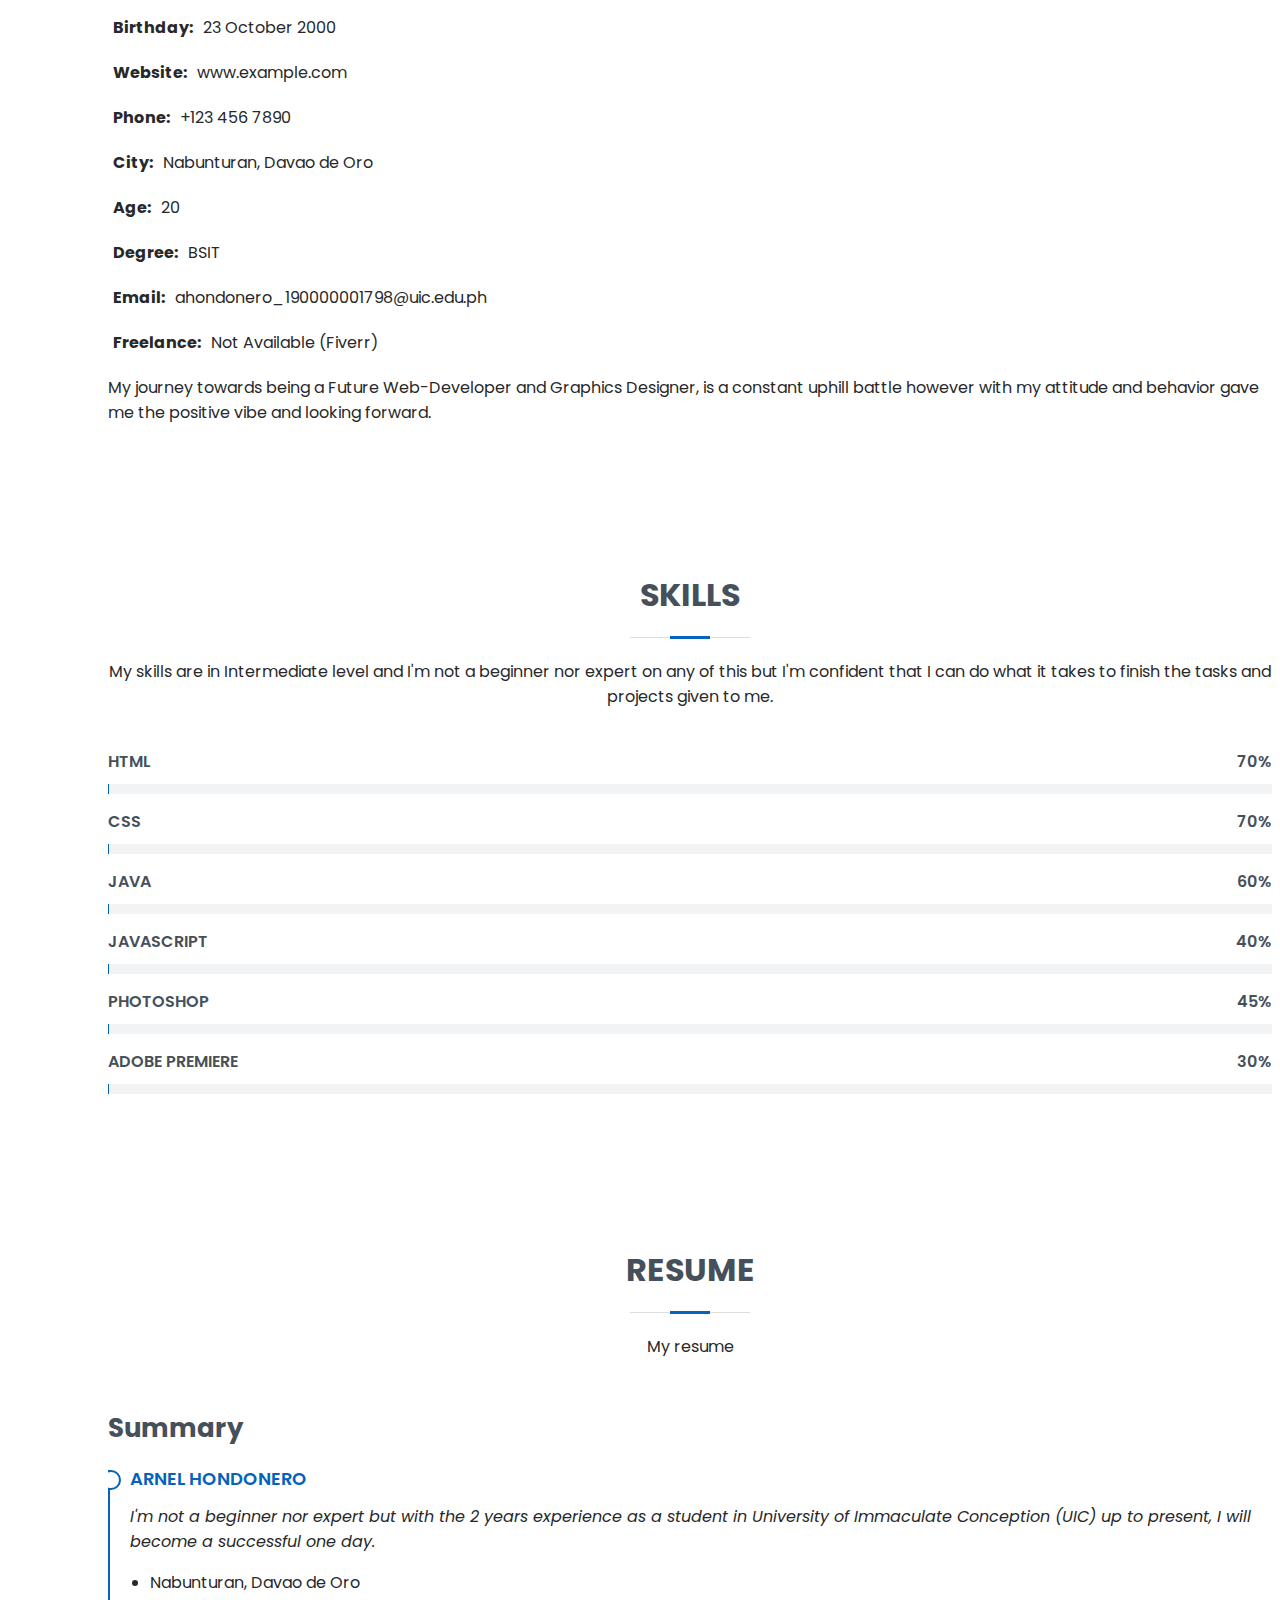
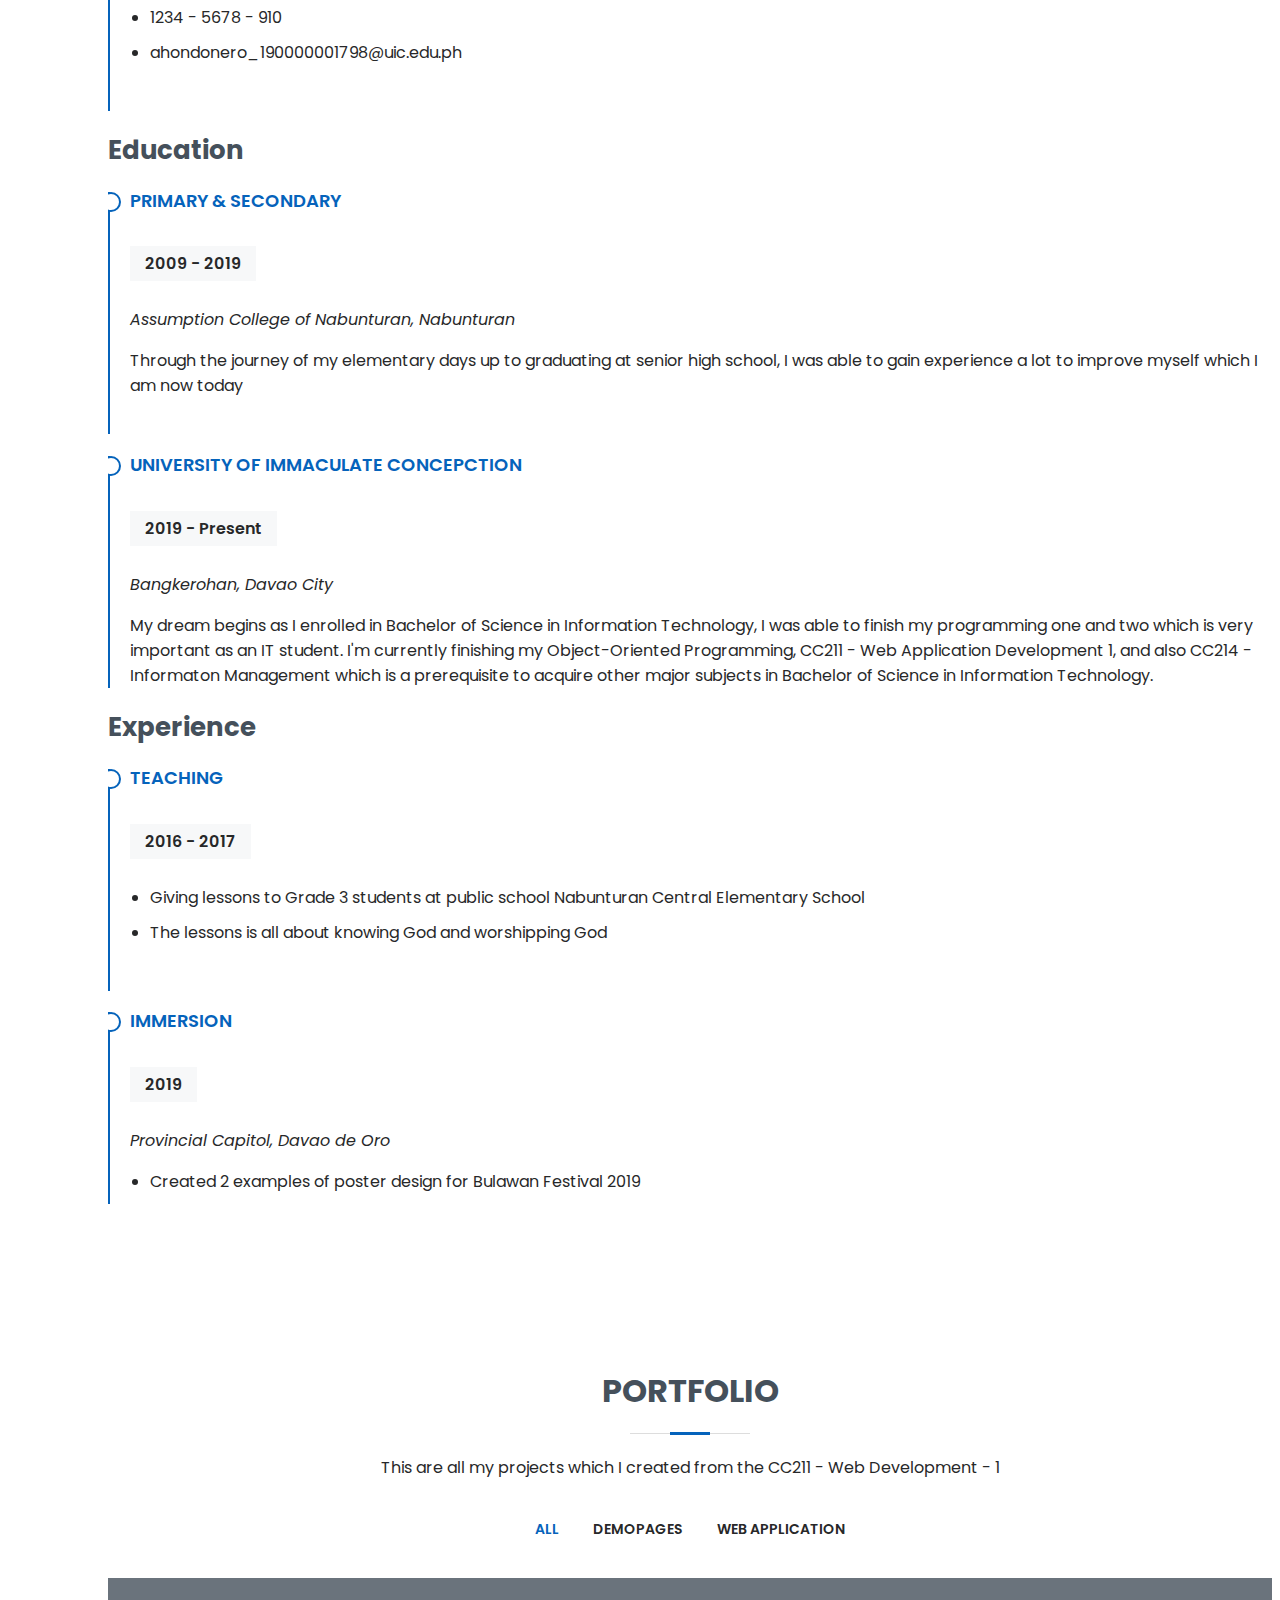
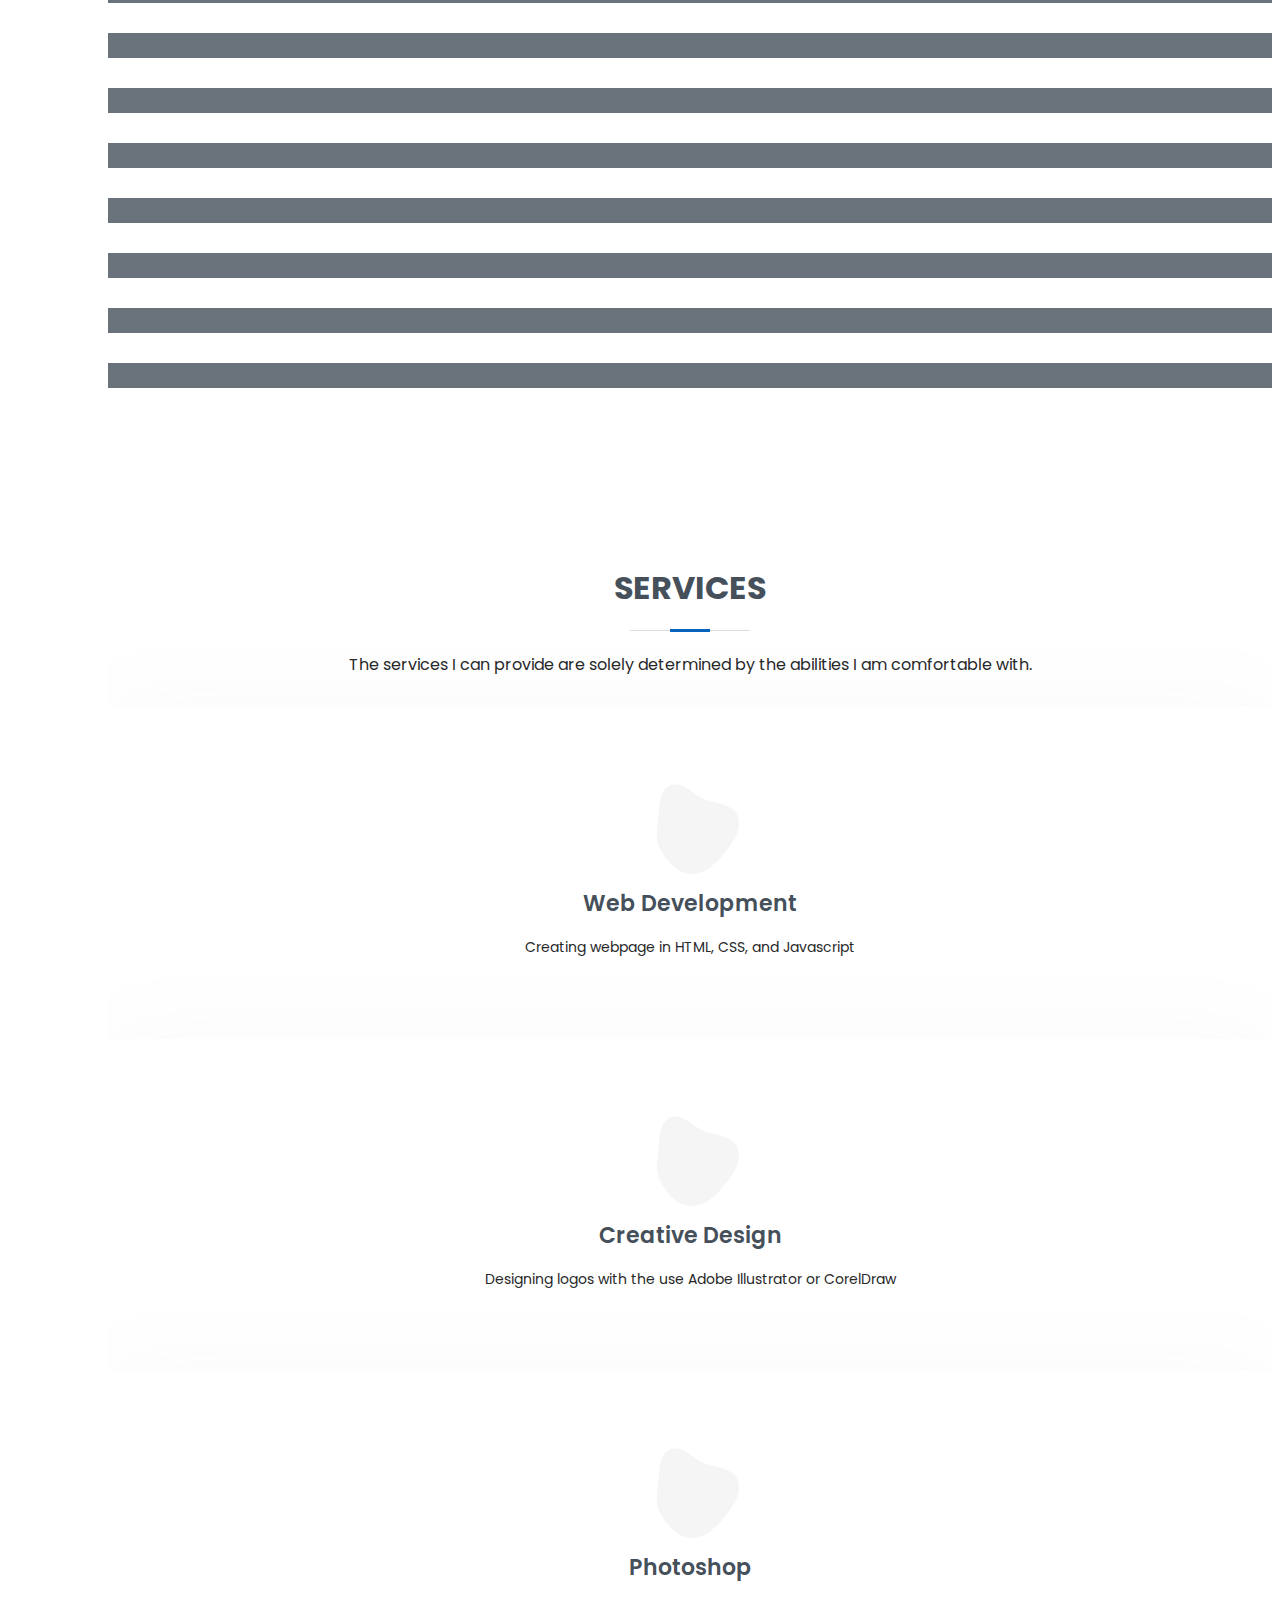
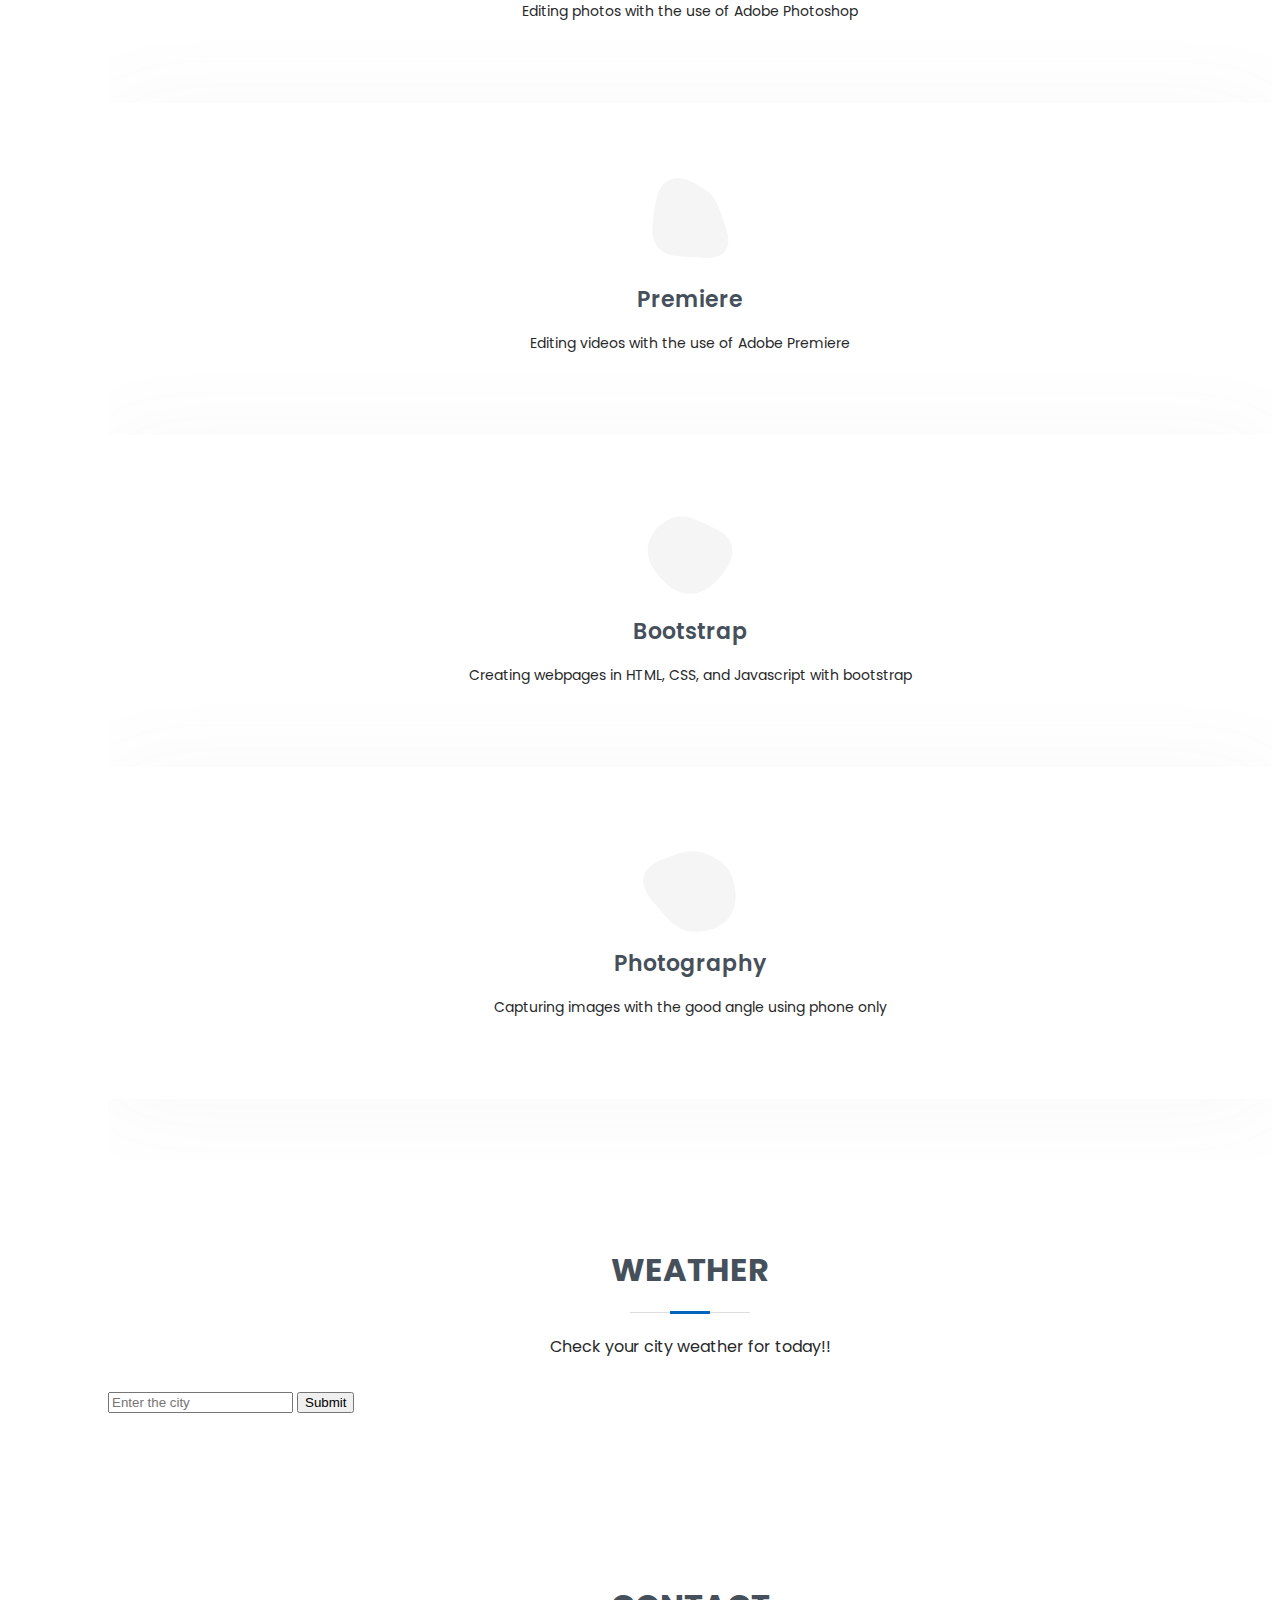
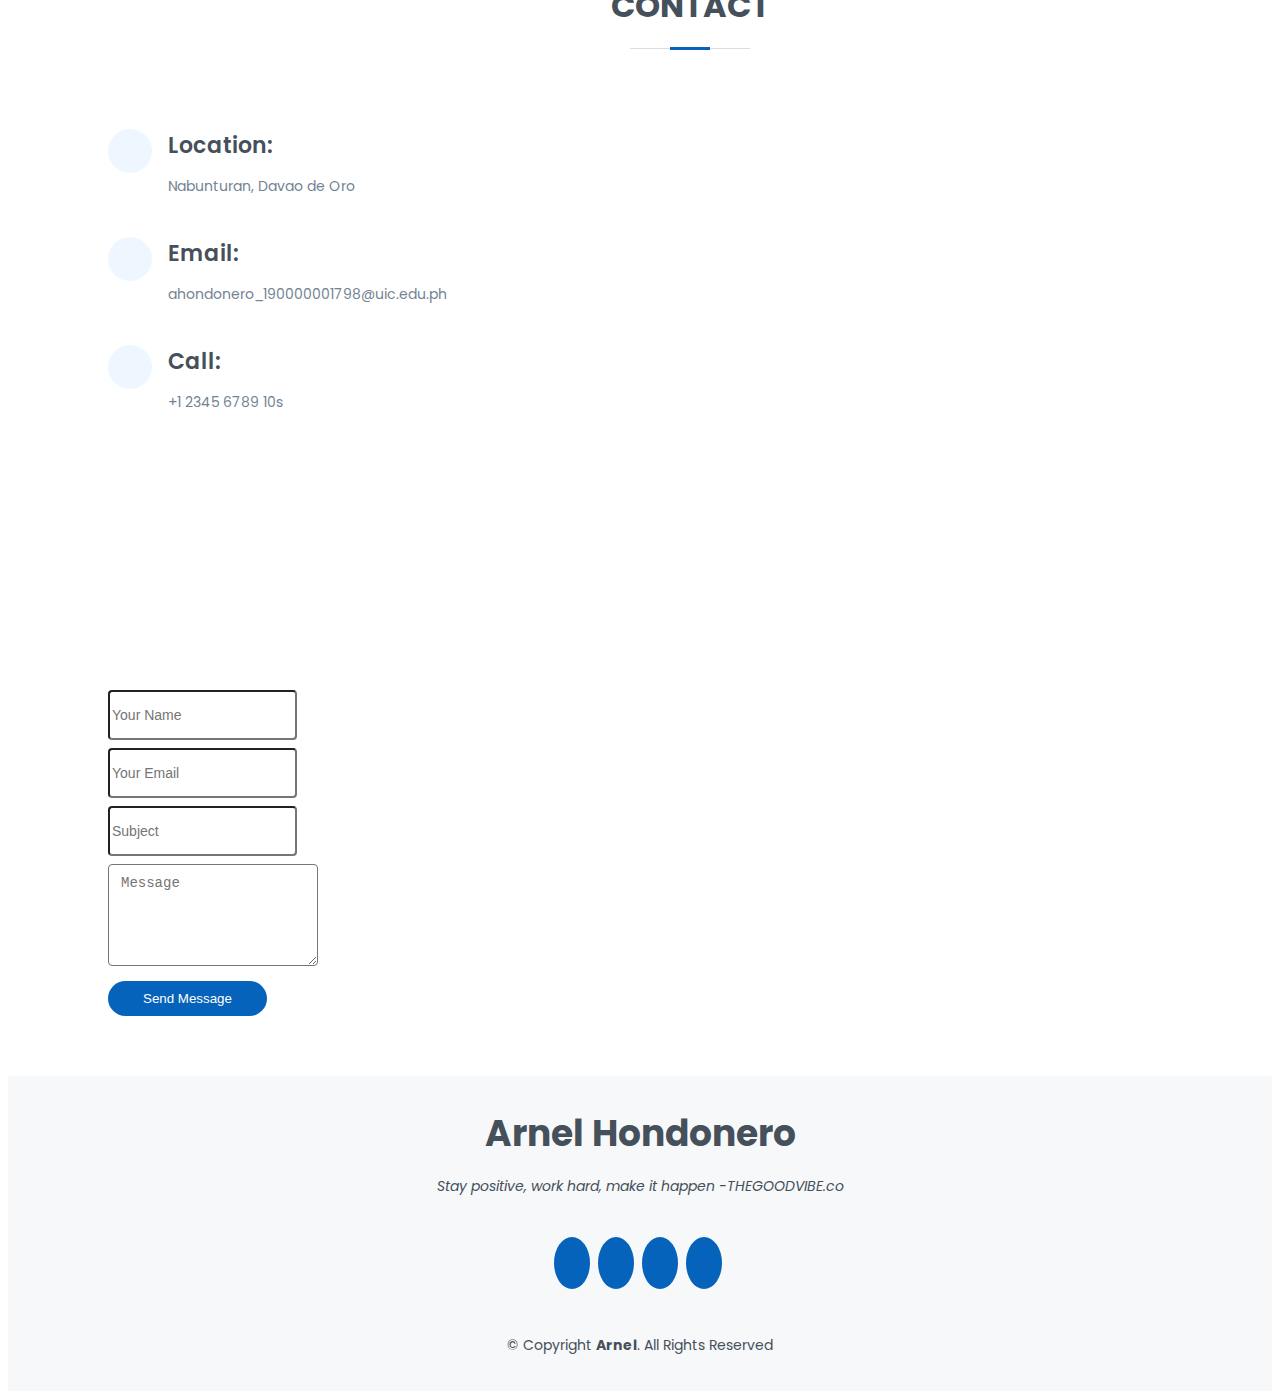
==== commit dbe8c436: "init" ====
--- a/index.html
+++ b/index.html
@@ -8,6 +8,1054 @@
   <title>Digital Portfolio 2.0</title>
   <meta content="" name="description">
   <meta content="" name="keywords">
+  
+  <style>
+    @import url('https://fonts.googleapis.com/css2?family=Poppins:wght@400;500;600;700&family=Ubuntu:wght@400;500;700&display=swap');
+
+/*--------------------------------------------------------------
+# General
+--------------------------------------------------------------*/
+body {
+  font-family: 'Poppins';
+  color: #272829;
+}
+
+a {
+  color: #0563bb;
+  text-decoration: none;
+}
+
+a:hover {
+  color: #067ded;
+  text-decoration: none;
+}
+
+h1, h2, h3, h4, h5, h6 {
+  font-family: 'Poppins';
+}
+
+/*--------------------------------------------------------------
+# Back to top button
+--------------------------------------------------------------*/
+.back-to-top {
+  position: fixed;
+  visibility: hidden;
+  opacity: 0;
+  right: 15px;
+  bottom: 15px;
+  z-index: 996;
+  background: #0563bb;
+  width: 40px;
+  height: 40px;
+  border-radius: 50px;
+  transition: all 0.4s;
+}
+.back-to-top i {
+  font-size: 28px;
+  color: #fff;
+  line-height: 0;
+}
+.back-to-top:hover {
+  background: #0678e3;
+  color: #fff;
+}
+.back-to-top.active {
+  visibility: visible;
+  opacity: 1;
+}
+
+/*--------------------------------------------------------------
+# Preloader
+--------------------------------------------------------------*/
+#preloader {
+  position: fixed;
+  top: 0;
+  left: 0;
+  right: 0;
+  bottom: 0;
+  z-index: 9999;
+  overflow: hidden;
+  background: #fff;
+}
+
+#preloader:before {
+  content: "";
+  position: fixed;
+  top: calc(50% - 30px);
+  left: calc(50% - 30px);
+  border: 6px solid #0563bb;
+  border-top-color: #fff;
+  border-bottom-color: #fff;
+  border-radius: 50%;
+  width: 60px;
+  height: 60px;
+  -webkit-animation: animate-preloader 1s linear infinite;
+  animation: animate-preloader 1s linear infinite;
+}
+
+@-webkit-keyframes animate-preloader {
+  0% {
+    transform: rotate(0deg);
+  }
+  100% {
+    transform: rotate(360deg);
+  }
+}
+
+@keyframes animate-preloader {
+  0% {
+    transform: rotate(0deg);
+  }
+  100% {
+    transform: rotate(360deg);
+  }
+}
+/*--------------------------------------------------------------
+# Disable aos animation delay on mobile devices
+--------------------------------------------------------------*/
+@media screen and (max-width: 768px) {
+  [data-aos-delay] {
+    transition-delay: 0 !important;
+  }
+}
+/*--------------------------------------------------------------
+# Header
+--------------------------------------------------------------*/
+#header {
+  position: fixed;
+  top: 0;
+  left: 0;
+  bottom: 0;
+  z-index: 9997;
+  transition: all 0.5s;
+  padding: 15px;
+  overflow-y: auto;
+}
+@media (max-width: 992px) {
+  #header {
+    width: 300px;
+    background: #fff;
+    border-right: 1px solid #e6e9ec;
+    left: -300px;
+  }
+}
+
+@media (min-width: 992px) {
+  #main {
+    margin-left: 100px;
+  }
+}
+/*--------------------------------------------------------------
+# Navigation Menu
+--------------------------------------------------------------*/
+/**
+* Desktop Navigation 
+*/
+.nav-menu {
+  padding: 0;
+  display: block;
+}
+.nav-menu * {
+  margin: 0;
+  padding: 0;
+  list-style: none;
+}
+.nav-menu > ul > li {
+  position: relative;
+  white-space: nowrap;
+}
+.nav-menu a, .nav-menu a:focus {
+  display: flex;
+  align-items: center;
+  color: #45505b;
+  padding: 10px 18px;
+  margin-bottom: 8px;
+  transition: 0.3s;
+  font-size: 15px;
+  border-radius: 50px;
+  background: #f2f3f5;
+  height: 56px;
+  width: 100%;
+  overflow: hidden;
+  transition: 0.3s;
+}
+.nav-menu a i, .nav-menu a:focus i {
+  font-size: 20px;
+}
+.nav-menu a span, .nav-menu a:focus span {
+  padding: 0 5px 0 7px;
+  color: #45505b;
+}
+@media (min-width: 992px) {
+  .nav-menu a, .nav-menu a:focus {
+    width: 56px;
+  }
+  .nav-menu a span, .nav-menu a:focus span {
+    display: none;
+    color: #fff;
+  }
+}
+.nav-menu a:hover, .nav-menu .active, .nav-menu .active:focus, .nav-menu li:hover > a {
+  color: #fff;
+  background: #0563bb;
+}
+.nav-menu a:hover span, .nav-menu .active span, .nav-menu .active:focus span, .nav-menu li:hover > a span {
+  color: #fff;
+}
+.nav-menu a:hover, .nav-menu li:hover > a {
+  width: 100%;
+  color: #fff;
+}
+.nav-menu a:hover span, .nav-menu li:hover > a span {
+  display: block;
+}
+
+/**
+* Mobile Navigation 
+*/
+.mobile-nav-toggle {
+  position: fixed;
+  right: 10px;
+  top: 10px;
+  z-index: 9998;
+  border: 0;
+  background: none;
+  font-size: 28px;
+  transition: all 0.4s;
+  outline: none !important;
+  line-height: 0;
+  cursor: pointer;
+  border-radius: 50px;
+  padding: 5px;
+}
+.mobile-nav-toggle i {
+  color: #45505b;
+}
+
+.mobile-nav-active {
+  overflow: hidden;
+}
+.mobile-nav-active #header {
+  left: 0;
+}
+.mobile-nav-active .mobile-nav-toggle {
+  color: #fff;
+  background-color: #0563bb;
+}
+
+/*--------------------------------------------------------------
+# Hero Section
+--------------------------------------------------------------*/
+#hero {
+  width: 100%;
+  height: 100vh;
+  background: url("../img/arnelland.jpg") top right no-repeat;
+  background-size: cover;
+  position: relative;
+}
+@media (min-width: 992px) {
+  #hero {
+    padding-left: 160px;
+  }
+}
+#hero:before {
+  content: "";
+  background: rgba(255, 255, 255, 0.8);
+  position: absolute;
+  bottom: 0;
+  top: 0;
+  left: 0;
+  right: 0;
+}
+#hero h1 {
+  margin: 0;
+  font-size: 64px;
+  font-weight: 700;
+  line-height: 56px;
+  color: #45505b;
+}
+#hero p {
+  color: #45505b;
+  margin: 15px 0 0 0;
+  font-size: 26px;
+  font-family: "Poppins", sans-serif;
+}
+#hero p span {
+  color: #0563bb;
+  letter-spacing: 1px;
+}
+#hero .social-links {
+  margin-top: 30px;
+}
+#hero .social-links a {
+  font-size: 24px;
+  display: inline-block;
+  color: #45505b;
+  line-height: 1;
+  margin-right: 20px;
+  transition: 0.3s;
+}
+#hero .social-links a:hover {
+  color: #0563bb;
+}
+@media (max-width: 992px) {
+  #hero {
+    text-align: center;
+  }
+  #hero h1 {
+    font-size: 32px;
+    line-height: 36px;
+  }
+  #hero p {
+    margin-top: 10px;
+    font-size: 20px;
+    line-height: 24px;
+  }
+}
+
+/*--------------------------------------------------------------
+# Sections General
+--------------------------------------------------------------*/
+section {
+  padding: 60px 0;
+  overflow: hidden;
+}
+
+.section-title {
+  text-align: center;
+  padding-bottom: 30px;
+}
+.section-title h2 {
+  font-size: 32px;
+  font-weight: bold;
+  text-transform: uppercase;
+  margin-bottom: 20px;
+  padding-bottom: 20px;
+  position: relative;
+  color: #45505b;
+}
+.section-title h2::before {
+  content: "";
+  position: absolute;
+  display: block;
+  width: 120px;
+  height: 1px;
+  background: #ddd;
+  bottom: 1px;
+  left: calc(50% - 60px);
+}
+.section-title h2::after {
+  content: "";
+  position: absolute;
+  display: block;
+  width: 40px;
+  height: 3px;
+  background: #0563bb;
+  bottom: 0;
+  left: calc(50% - 20px);
+}
+.section-title p {
+  margin-bottom: 0;
+}
+
+/*--------------------------------------------------------------
+# About
+--------------------------------------------------------------*/
+.about .content h3 {
+  font-weight: 700;
+  font-size: 26px;
+  color: #728394;
+}
+.about .content ul {
+  list-style: none;
+  padding: 0;
+}
+.about .content ul li {
+  margin-bottom: 20px;
+  display: flex;
+  align-items: center;
+}
+.about .content ul strong {
+  margin-right: 10px;
+}
+.about .content ul i {
+  font-size: 16px;
+  margin-right: 5px;
+  color: #0563bb;
+  line-height: 0;
+}
+.about .content p:last-child {
+  margin-bottom: 0;
+}
+
+/*--------------------------------------------------------------
+# Facts
+--------------------------------------------------------------*/
+.facts .count-box {
+  padding: 30px 30px 25px 30px;
+  margin-top: 30px;
+  width: 100%;
+  position: relative;
+  text-align: center;
+  background: #fff;
+}
+.facts .count-box i {
+  position: absolute;
+  top: -25px;
+  left: 50%;
+  transform: translateX(-50%);
+  font-size: 24px;
+  background: #0563bb;
+  color: #fff;
+  border-radius: 50px;
+  display: inline-flex;
+  align-items: center;
+  justify-content: center;
+  width: 48px;
+  height: 48px;
+}
+.facts .count-box span {
+  font-size: 36px;
+  display: block;
+  font-weight: 600;
+  color: #011426;
+}
+.facts .count-box p {
+  padding: 0;
+  margin: 0;
+  font-family: "Raleway", sans-serif;
+  font-size: 14px;
+}
+
+/*--------------------------------------------------------------
+# Akills
+--------------------------------------------------------------*/
+.skills .progress {
+  height: 60px;
+  display: block;
+  background: none;
+  border-radius: 0;
+}
+.skills .progress .skill {
+  padding: 10px 0;
+  margin: 0;
+  text-transform: uppercase;
+  display: block;
+  font-weight: 600;
+  font-family: "Poppins", sans-serif;
+  color: #45505b;
+}
+.skills .progress .skill .val {
+  float: right;
+  font-style: normal;
+}
+.skills .progress-bar-wrap {
+  background: #f2f3f5;
+}
+.skills .progress-bar {
+  width: 1px;
+  height: 10px;
+  transition: 0.9s;
+  background-color: #0563bb;
+}
+
+/*--------------------------------------------------------------
+# Resume
+--------------------------------------------------------------*/
+.resume .resume-title {
+  font-size: 26px;
+  font-weight: 700;
+  margin-top: 20px;
+  margin-bottom: 20px;
+  color: #45505b;
+}
+.resume .resume-item {
+  padding: 0 0 20px 20px;
+  margin-top: -2px;
+  border-left: 2px solid #0563bb;
+  position: relative;
+}
+.resume .resume-item h4 {
+  line-height: 18px;
+  font-size: 18px;
+  font-weight: 600;
+  text-transform: uppercase;
+  font-family: "Poppins", sans-serif;
+  color: #0563bb;
+  margin-bottom: 10px;
+}
+.resume .resume-item h5 {
+  font-size: 16px;
+  background: #f7f8f9;
+  padding: 5px 15px;
+  display: inline-block;
+  font-weight: 600;
+  margin-bottom: 10px;
+}
+.resume .resume-item ul {
+  padding-left: 20px;
+}
+.resume .resume-item ul li {
+  padding-bottom: 10px;
+}
+.resume .resume-item:last-child {
+  padding-bottom: 0;
+}
+.resume .resume-item::before {
+  content: "";
+  position: absolute;
+  width: 16px;
+  height: 16px;
+  border-radius: 50px;
+  left: -9px;
+  top: 0;
+  background: #fff;
+  border: 2px solid #0563bb;
+}
+
+/*--------------------------------------------------------------
+# Portfolio
+--------------------------------------------------------------*/
+.portfolio .portfolio-item {
+  margin-bottom: 30px;
+}
+.portfolio #portfolio-flters {
+  padding: 0;
+  margin: 0 auto 25px auto;
+  list-style: none;
+  text-align: center;
+  background: #fff;
+  border-radius: 50px;
+  padding: 2px 15px;
+}
+.portfolio #portfolio-flters li {
+  cursor: pointer;
+  display: inline-block;
+  padding: 10px 15px;
+  font-size: 14px;
+  font-weight: 600;
+  line-height: 1;
+  text-transform: uppercase;
+  color: #272829;
+  margin-bottom: 5px;
+  transition: all 0.3s ease-in-out;
+}
+.portfolio #portfolio-flters li:hover, .portfolio #portfolio-flters li.filter-active {
+  color: #0563bb;
+}
+.portfolio #portfolio-flters li:last-child {
+  margin-right: 0;
+}
+.portfolio .portfolio-wrap {
+  transition: 0.3s;
+  position: relative;
+  overflow: hidden;
+  z-index: 1;
+  background: rgba(69, 80, 91, 0.8);
+}
+.portfolio .portfolio-wrap::before {
+  content: "";
+  background: rgba(255, 255, 255, 0.7);
+  position: absolute;
+  left: 30px;
+  right: 30px;
+  top: 30px;
+  bottom: 30px;
+  transition: all ease-in-out 0.3s;
+  z-index: 2;
+  opacity: 0;
+}
+.portfolio .portfolio-wrap .portfolio-info {
+  opacity: 0;
+  position: absolute;
+  top: 0;
+  left: 0;
+  right: 0;
+  bottom: 0;
+  text-align: center;
+  z-index: 3;
+  transition: all ease-in-out 0.3s;
+  display: flex;
+  flex-direction: column;
+  justify-content: center;
+  align-items: center;
+}
+.portfolio .portfolio-wrap .portfolio-info::before {
+  display: block;
+  content: "";
+  width: 48px;
+  height: 48px;
+  position: absolute;
+  top: 35px;
+  left: 35px;
+  border-top: 3px solid #d7dce1;
+  border-left: 3px solid #d7dce1;
+  transition: all 0.5s ease 0s;
+  z-index: 9994;
+}
+.portfolio .portfolio-wrap .portfolio-info::after {
+  display: block;
+  content: "";
+  width: 48px;
+  height: 48px;
+  position: absolute;
+  bottom: 35px;
+  right: 35px;
+  border-bottom: 3px solid #d7dce1;
+  border-right: 3px solid #d7dce1;
+  transition: all 0.5s ease 0s;
+  z-index: 9994;
+}
+.portfolio .portfolio-wrap .portfolio-info h4 {
+  font-size: 20px;
+  color: #45505b;
+  font-weight: 600;
+}
+.portfolio .portfolio-wrap .portfolio-info p {
+  color: #45505b;
+  font-size: 14px;
+  text-transform: uppercase;
+  padding: 0;
+  margin: 0;
+}
+.portfolio .portfolio-wrap .portfolio-links {
+  text-align: center;
+  z-index: 4;
+}
+.portfolio .portfolio-wrap .portfolio-links a {
+  color: #45505b;
+  margin: 0 2px;
+  font-size: 28px;
+  display: inline-block;
+  transition: 0.3s;
+}
+.portfolio .portfolio-wrap .portfolio-links a:hover {
+  color: #148af9;
+}
+.portfolio .portfolio-wrap:hover::before {
+  top: 0;
+  left: 0;
+  right: 0;
+  bottom: 0;
+  opacity: 1;
+}
+.portfolio .portfolio-wrap:hover .portfolio-info {
+  opacity: 1;
+}
+.portfolio .portfolio-wrap:hover .portfolio-info::before {
+  top: 15px;
+  left: 15px;
+}
+.portfolio .portfolio-wrap:hover .portfolio-info::after {
+  bottom: 15px;
+  right: 15px;
+}
+
+/*--------------------------------------------------------------
+# Portfolio Details
+--------------------------------------------------------------*/
+.portfolio-details {
+  padding-top: 40px;
+}
+.portfolio-details .portfolio-details-slider img {
+  width: 100%;
+}
+.portfolio-details .portfolio-details-slider .swiper-pagination {
+  margin-top: 20px;
+  position: relative;
+}
+.portfolio-details .portfolio-details-slider .swiper-pagination .swiper-pagination-bullet {
+  width: 12px;
+  height: 12px;
+  background-color: #fff;
+  opacity: 1;
+  border: 1px solid #0563bb;
+}
+.portfolio-details .portfolio-details-slider .swiper-pagination .swiper-pagination-bullet-active {
+  background-color: #0563bb;
+}
+.portfolio-details .portfolio-info {
+  padding: 30px;
+  box-shadow: 0px 0 30px rgba(69, 80, 91, 0.08);
+}
+.portfolio-details .portfolio-info h3 {
+  font-size: 22px;
+  font-weight: 700;
+  margin-bottom: 20px;
+  padding-bottom: 20px;
+  border-bottom: 1px solid #eee;
+}
+.portfolio-details .portfolio-info ul {
+  list-style: none;
+  padding: 0;
+  font-size: 15px;
+}
+.portfolio-details .portfolio-info ul li + li {
+  margin-top: 10px;
+}
+.portfolio-details .portfolio-description {
+  padding-top: 30px;
+}
+.portfolio-details .portfolio-description h2 {
+  font-size: 26px;
+  font-weight: 700;
+  margin-bottom: 20px;
+}
+.portfolio-details .portfolio-description p {
+  padding: 0;
+}
+
+/*--------------------------------------------------------------
+# Services
+--------------------------------------------------------------*/
+.services .icon-box {
+  text-align: center;
+  padding: 70px 20px 80px 20px;
+  transition: all ease-in-out 0.3s;
+  background: #fff;
+  box-shadow: 0px 5px 90px 0px rgba(110, 123, 131, 0.05);
+}
+.services .icon-box .icon {
+  margin: 0 auto;
+  width: 100px;
+  height: 100px;
+  display: flex;
+  align-items: center;
+  justify-content: center;
+  transition: ease-in-out 0.3s;
+  position: relative;
+}
+.services .icon-box .icon i {
+  font-size: 36px;
+  transition: 0.5s;
+  position: relative;
+}
+.services .icon-box .icon svg {
+  position: absolute;
+  top: 0;
+  left: 0;
+}
+.services .icon-box .icon svg path {
+  transition: 0.5s;
+  fill: #f5f5f5;
+}
+.services .icon-box h4 {
+  font-weight: 600;
+  margin: 10px 0 15px 0;
+  font-size: 22px;
+}
+.services .icon-box h4 a {
+  color: #45505b;
+  transition: ease-in-out 0.3s;
+}
+.services .icon-box p {
+  line-height: 24px;
+  font-size: 14px;
+  margin-bottom: 0;
+}
+.services .icon-box:hover {
+  border-color: #fff;
+  box-shadow: 0px 0 35px 0 rgba(0, 0, 0, 0.08);
+}
+.services .iconbox-blue i {
+  color: #47aeff;
+}
+.services .iconbox-blue:hover .icon i {
+  color: #fff;
+}
+.services .iconbox-blue:hover .icon path {
+  fill: #47aeff;
+}
+.services .iconbox-orange i {
+  color: #ffa76e;
+}
+.services .iconbox-orange:hover .icon i {
+  color: #fff;
+}
+.services .iconbox-orange:hover .icon path {
+  fill: #ffa76e;
+}
+.services .iconbox-pink i {
+  color: #e80368;
+}
+.services .iconbox-pink:hover .icon i {
+  color: #fff;
+}
+.services .iconbox-pink:hover .icon path {
+  fill: #e80368;
+}
+.services .iconbox-yellow i {
+  color: #ffbb2c;
+}
+.services .iconbox-yellow:hover .icon i {
+  color: #fff;
+}
+.services .iconbox-yellow:hover .icon path {
+  fill: #ffbb2c;
+}
+.services .iconbox-red i {
+  color: #ff5828;
+}
+.services .iconbox-red:hover .icon i {
+  color: #fff;
+}
+.services .iconbox-red:hover .icon path {
+  fill: #ff5828;
+}
+.services .iconbox-teal i {
+  color: #11dbcf;
+}
+.services .iconbox-teal:hover .icon i {
+  color: #fff;
+}
+.services .iconbox-teal:hover .icon path {
+  fill: #11dbcf;
+}
+
+/*--------------------------------------------------------------
+# Testimonials
+--------------------------------------------------------------*/
+.testimonials .section-header {
+  margin-bottom: 40px;
+}
+.testimonials .testimonials-carousel, .testimonials .testimonials-slider {
+  overflow: hidden;
+}
+.testimonials .testimonial-item {
+  text-align: center;
+}
+.testimonials .testimonial-item .testimonial-img {
+  width: 120px;
+  border-radius: 50%;
+  border: 4px solid #fff;
+  margin: 0 auto;
+}
+.testimonials .testimonial-item h3 {
+  font-size: 20px;
+  font-weight: bold;
+  margin: 10px 0 5px 0;
+  color: #111;
+}
+.testimonials .testimonial-item h4 {
+  font-size: 14px;
+  color: #999;
+  margin: 0 0 15px 0;
+}
+.testimonials .testimonial-item .quote-icon-left, .testimonials .testimonial-item .quote-icon-right {
+  color: #90c8fc;
+  font-size: 26px;
+}
+.testimonials .testimonial-item .quote-icon-left {
+  display: inline-block;
+  left: -5px;
+  position: relative;
+}
+.testimonials .testimonial-item .quote-icon-right {
+  display: inline-block;
+  right: -5px;
+  position: relative;
+  top: 10px;
+}
+.testimonials .testimonial-item p {
+  font-style: italic;
+  margin: 0 auto 15px auto;
+}
+.testimonials .swiper-pagination {
+  margin-top: 20px;
+  position: relative;
+}
+.testimonials .swiper-pagination .swiper-pagination-bullet {
+  width: 12px;
+  height: 12px;
+  background-color: #fff;
+  opacity: 1;
+  border: 1px solid #0563bb;
+}
+.testimonials .swiper-pagination .swiper-pagination-bullet-active {
+  background-color: #0563bb;
+}
+@media (min-width: 992px) {
+  .testimonials .testimonial-item p {
+    width: 80%;
+  }
+}
+
+/*--------------------------------------------------------------
+# Contact
+--------------------------------------------------------------*/
+.contact .info {
+  width: 100%;
+  background: #fff;
+}
+.contact .info i {
+  font-size: 20px;
+  color: #0563bb;
+  float: left;
+  width: 44px;
+  height: 44px;
+  background: #eef7ff;
+  display: flex;
+  justify-content: center;
+  align-items: center;
+  border-radius: 50px;
+  transition: all 0.3s ease-in-out;
+}
+.contact .info h4 {
+  padding: 0 0 0 60px;
+  font-size: 22px;
+  font-weight: 600;
+  margin-bottom: 5px;
+  color: #45505b;
+}
+.contact .info p {
+  padding: 0 0 0 60px;
+  margin-bottom: 0;
+  font-size: 14px;
+  color: #728394;
+}
+.contact .info .email, .contact .info .phone {
+  margin-top: 40px;
+}
+.contact .info .email:hover i, .contact .info .address:hover i, .contact .info .phone:hover i {
+  background: #0563bb;
+  color: #fff;
+}
+.contact .php-email-form {
+  width: 100%;
+  background: #fff;
+}
+.contact .php-email-form .form-group {
+  padding-bottom: 8px;
+}
+.contact .php-email-form .error-message {
+  display: none;
+  color: #fff;
+  background: #ed3c0d;
+  text-align: left;
+  padding: 15px;
+  font-weight: 600;
+}
+.contact .php-email-form .error-message br + br {
+  margin-top: 25px;
+}
+.contact .php-email-form .sent-message {
+  display: none;
+  color: #fff;
+  background: #18d26e;
+  text-align: center;
+  padding: 15px;
+  font-weight: 600;
+}
+.contact .php-email-form .loading {
+  display: none;
+  background: #fff;
+  text-align: center;
+  padding: 15px;
+}
+.contact .php-email-form .loading:before {
+  content: "";
+  display: inline-block;
+  border-radius: 50%;
+  width: 24px;
+  height: 24px;
+  margin: 0 10px -6px 0;
+  border: 3px solid #18d26e;
+  border-top-color: #eee;
+  -webkit-animation: animate-loading 1s linear infinite;
+  animation: animate-loading 1s linear infinite;
+}
+.contact .php-email-form input, .contact .php-email-form textarea {
+  border-radius: 4px;
+  box-shadow: none;
+  font-size: 14px;
+}
+.contact .php-email-form input {
+  height: 44px;
+}
+.contact .php-email-form textarea {
+  padding: 10px 12px;
+}
+.contact .php-email-form button[type=submit] {
+  background: #0563bb;
+  border: 0;
+  padding: 10px 35px;
+  color: #fff;
+  transition: 0.4s;
+  border-radius: 50px;
+}
+.contact .php-email-form button[type=submit]:hover {
+  background: #0678e3;
+}
+@-webkit-keyframes animate-loading {
+  0% {
+    transform: rotate(0deg);
+  }
+  100% {
+    transform: rotate(360deg);
+  }
+}
+@keyframes animate-loading {
+  0% {
+    transform: rotate(0deg);
+  }
+  100% {
+    transform: rotate(360deg);
+  }
+}
+
+/*--------------------------------------------------------------
+# Footer
+--------------------------------------------------------------*/
+#footer {
+  background: #f7f8f9;
+  color: #45505b;
+  font-size: 14px;
+  text-align: center;
+  padding: 30px 0;
+}
+#footer h3 {
+  font-size: 36px;
+  font-weight: 700;
+  position: relative;
+  font-family: "Poppins", sans-serif;
+  padding: 0;
+  margin: 0 0 15px 0;
+}
+#footer p {
+  font-size: 15;
+  font-style: italic;
+  padding: 0;
+  margin: 0 0 40px 0;
+}
+#footer .social-links {
+  margin: 0 0 40px 0;
+}
+#footer .social-links a {
+  font-size: 18px;
+  display: inline-block;
+  background: #0563bb;
+  color: #fff;
+  line-height: 1;
+  padding: 8px 0;
+  margin-right: 4px;
+  border-radius: 50%;
+  text-align: center;
+  width: 36px;
+  height: 36px;
+  transition: 0.3s;
+}
+#footer .social-links a:hover {
+  background: #0678e3;
+  color: #fff;
+  text-decoration: none;
+}
+#footer .copyright {
+  margin: 0 0 5px 0;
+}
+#footer .credits {
+  font-size: 13px;
+}
+  </style>
 
   <!-- Google Fonts -->
   <link href="@import url('https://fonts.googleapis.com/css2?family=Poppins:wght@400;500;600;700&family=Ubuntu:wght@400;500;700&display=swap');
@@ -22,7 +1070,7 @@
   <link href="DigitalPortfolio2.0/assets/vendor/swiper/swiper-bundle.min.css" rel="stylesheet">
   <link rel="stylesheet" href="DigitalPortfolio2.0/weather/we.css">
   <!-- Template Main CSS File -->
-  <link href="DigitalPortfolio2.0/assets/css/style.css" rel="stylesheet">
+  
   <link href="jj.json" rel="stylesheet">
 
 </head>
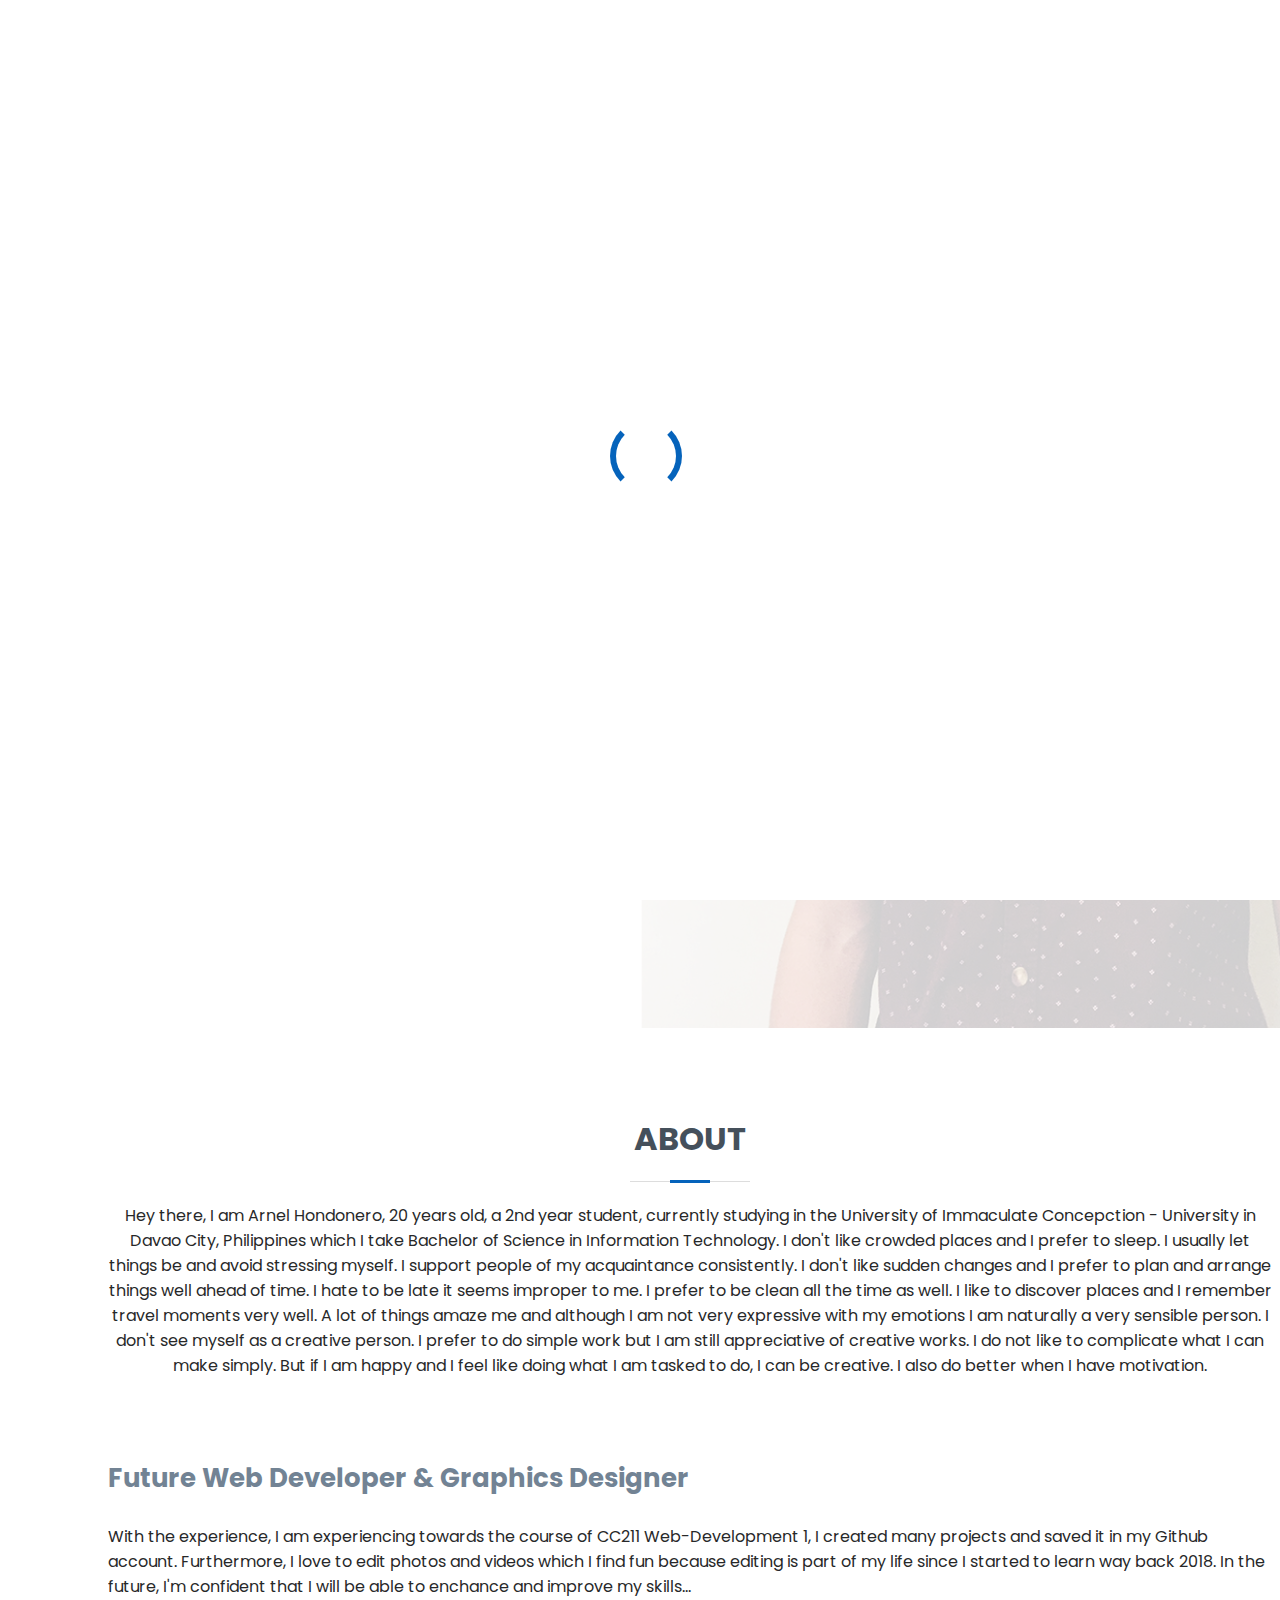
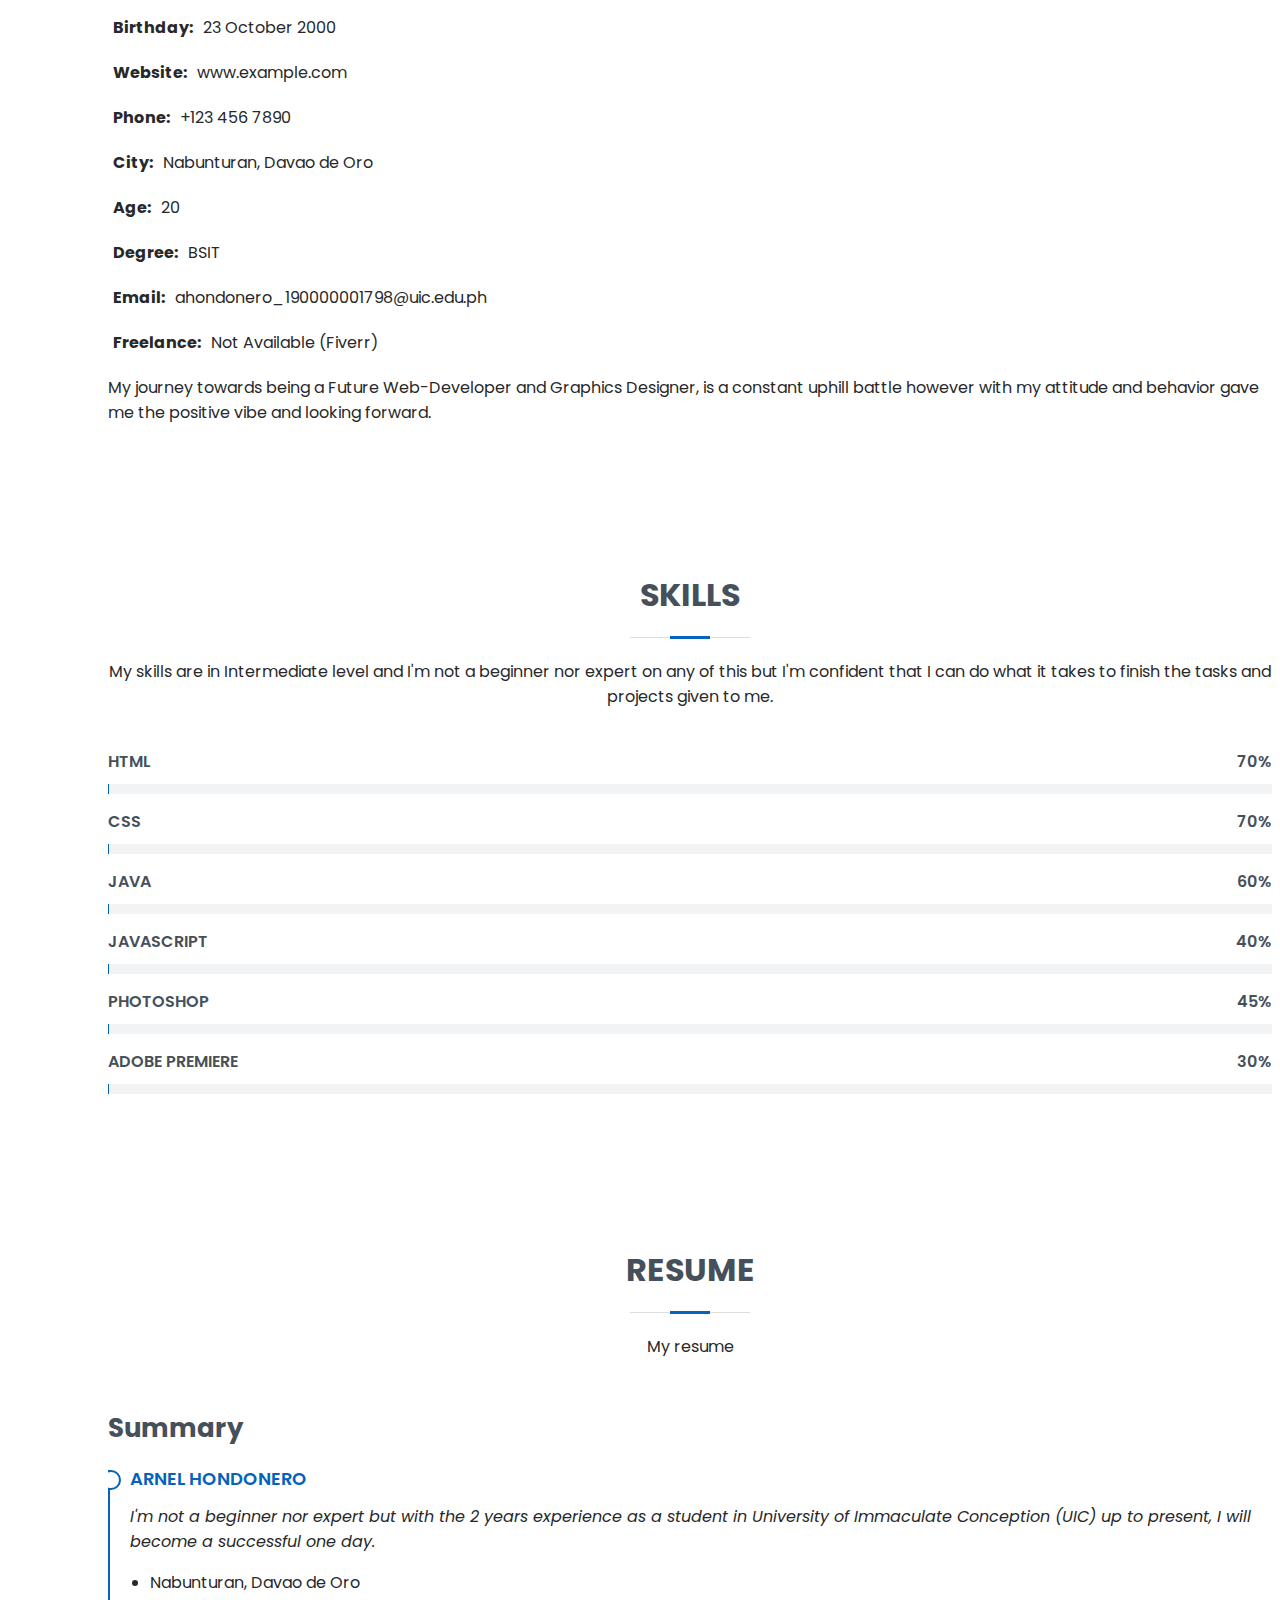
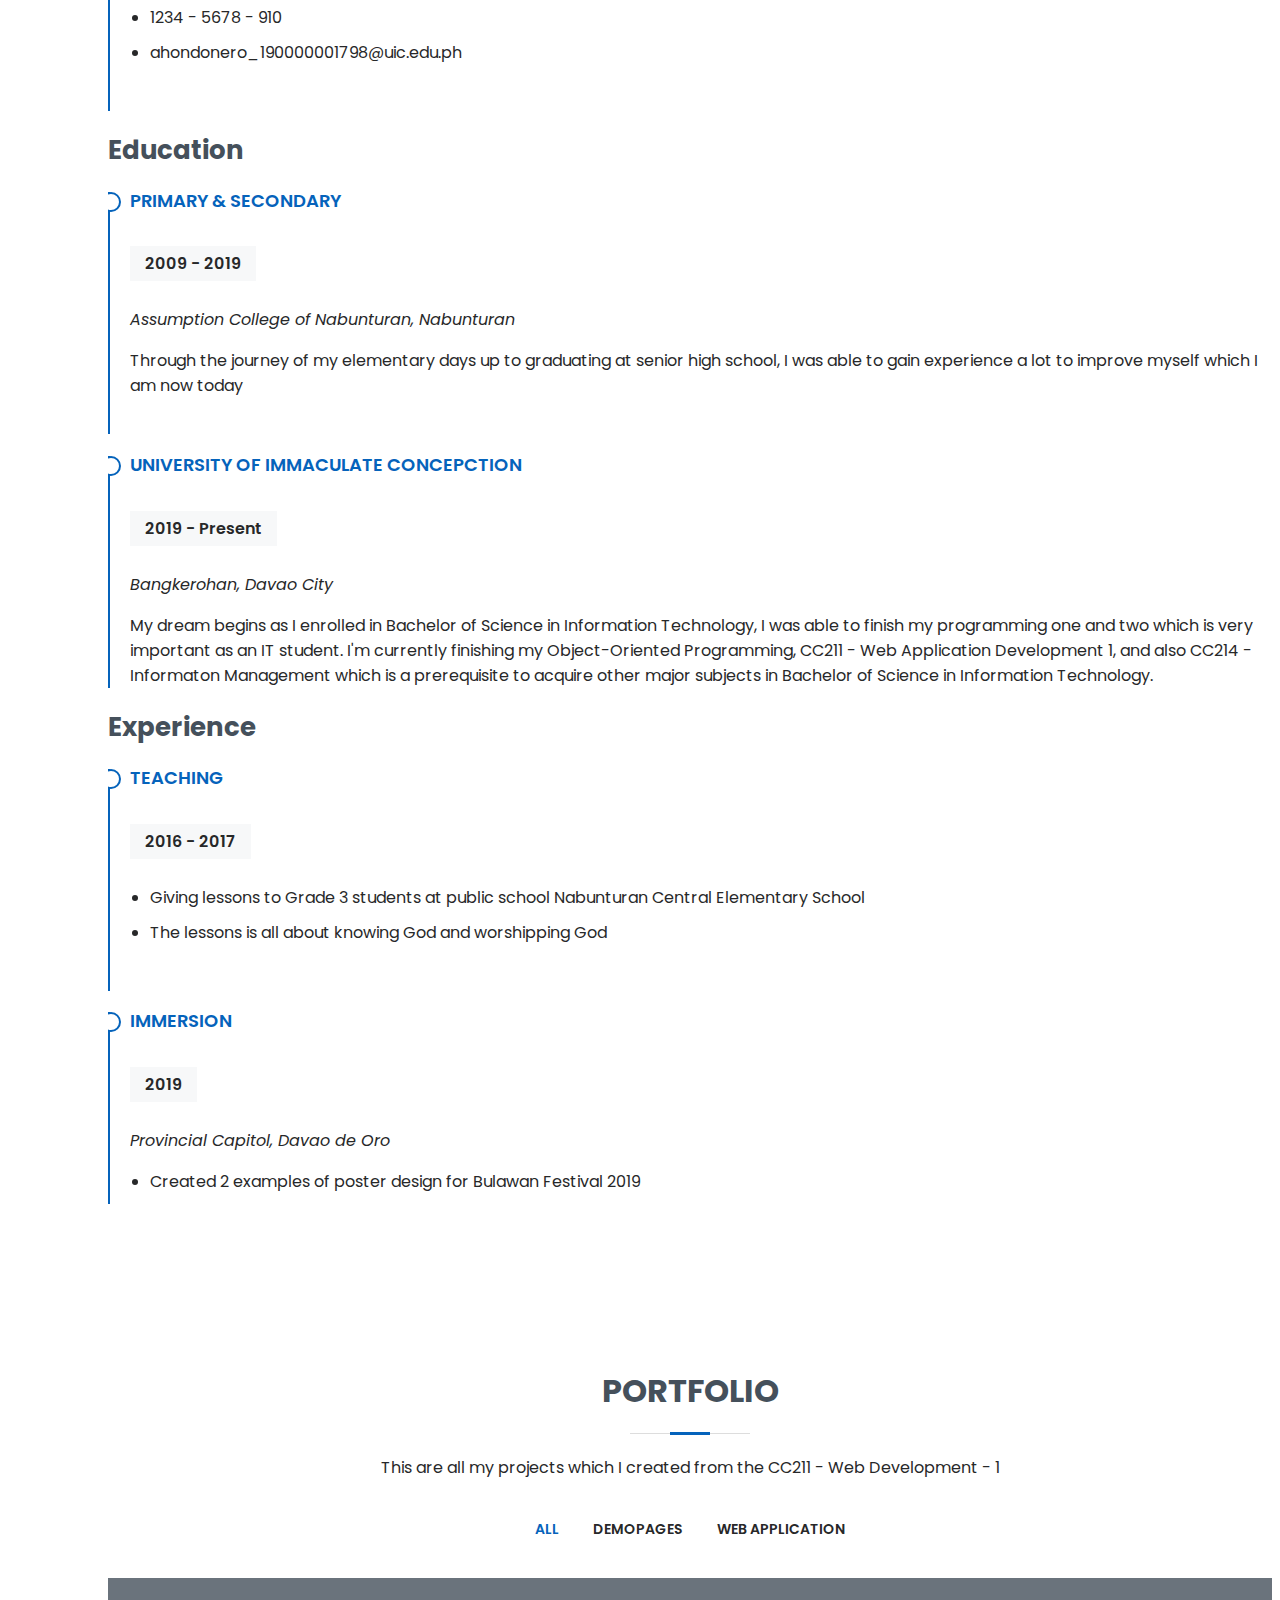
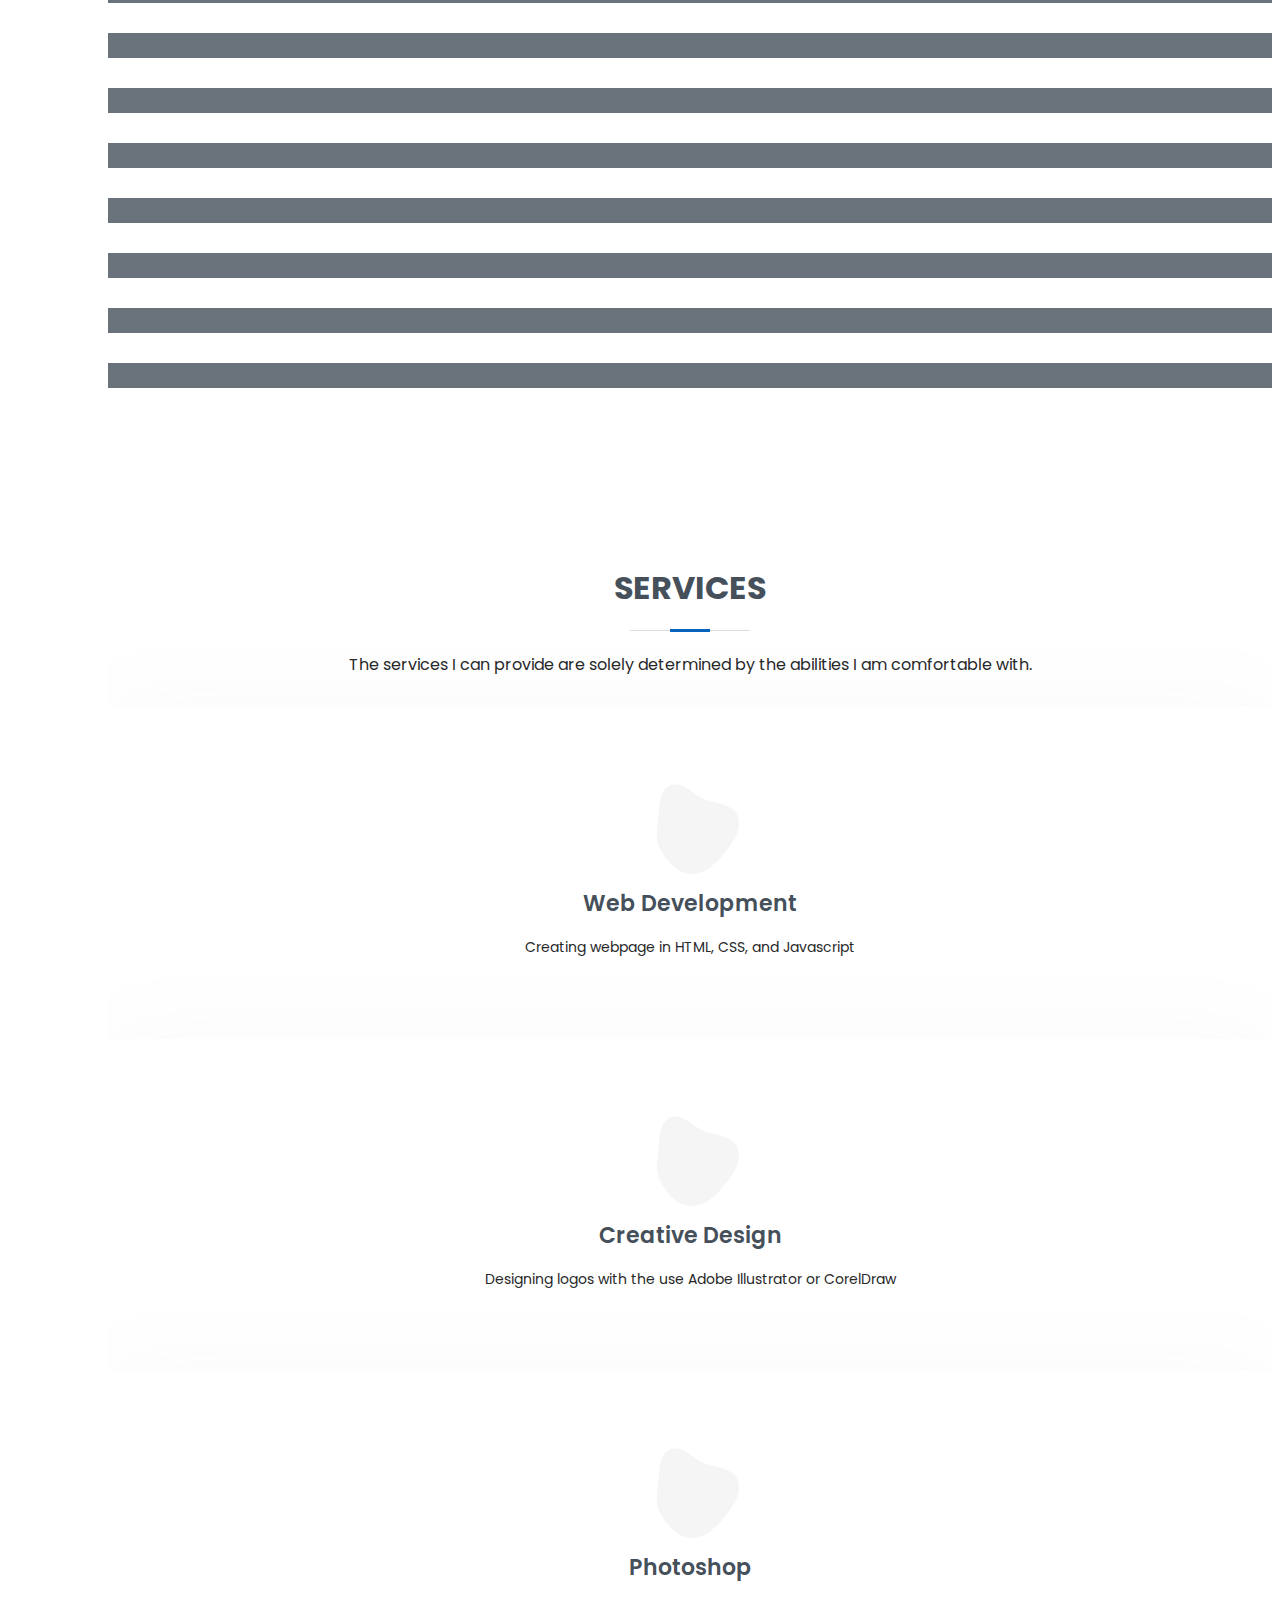
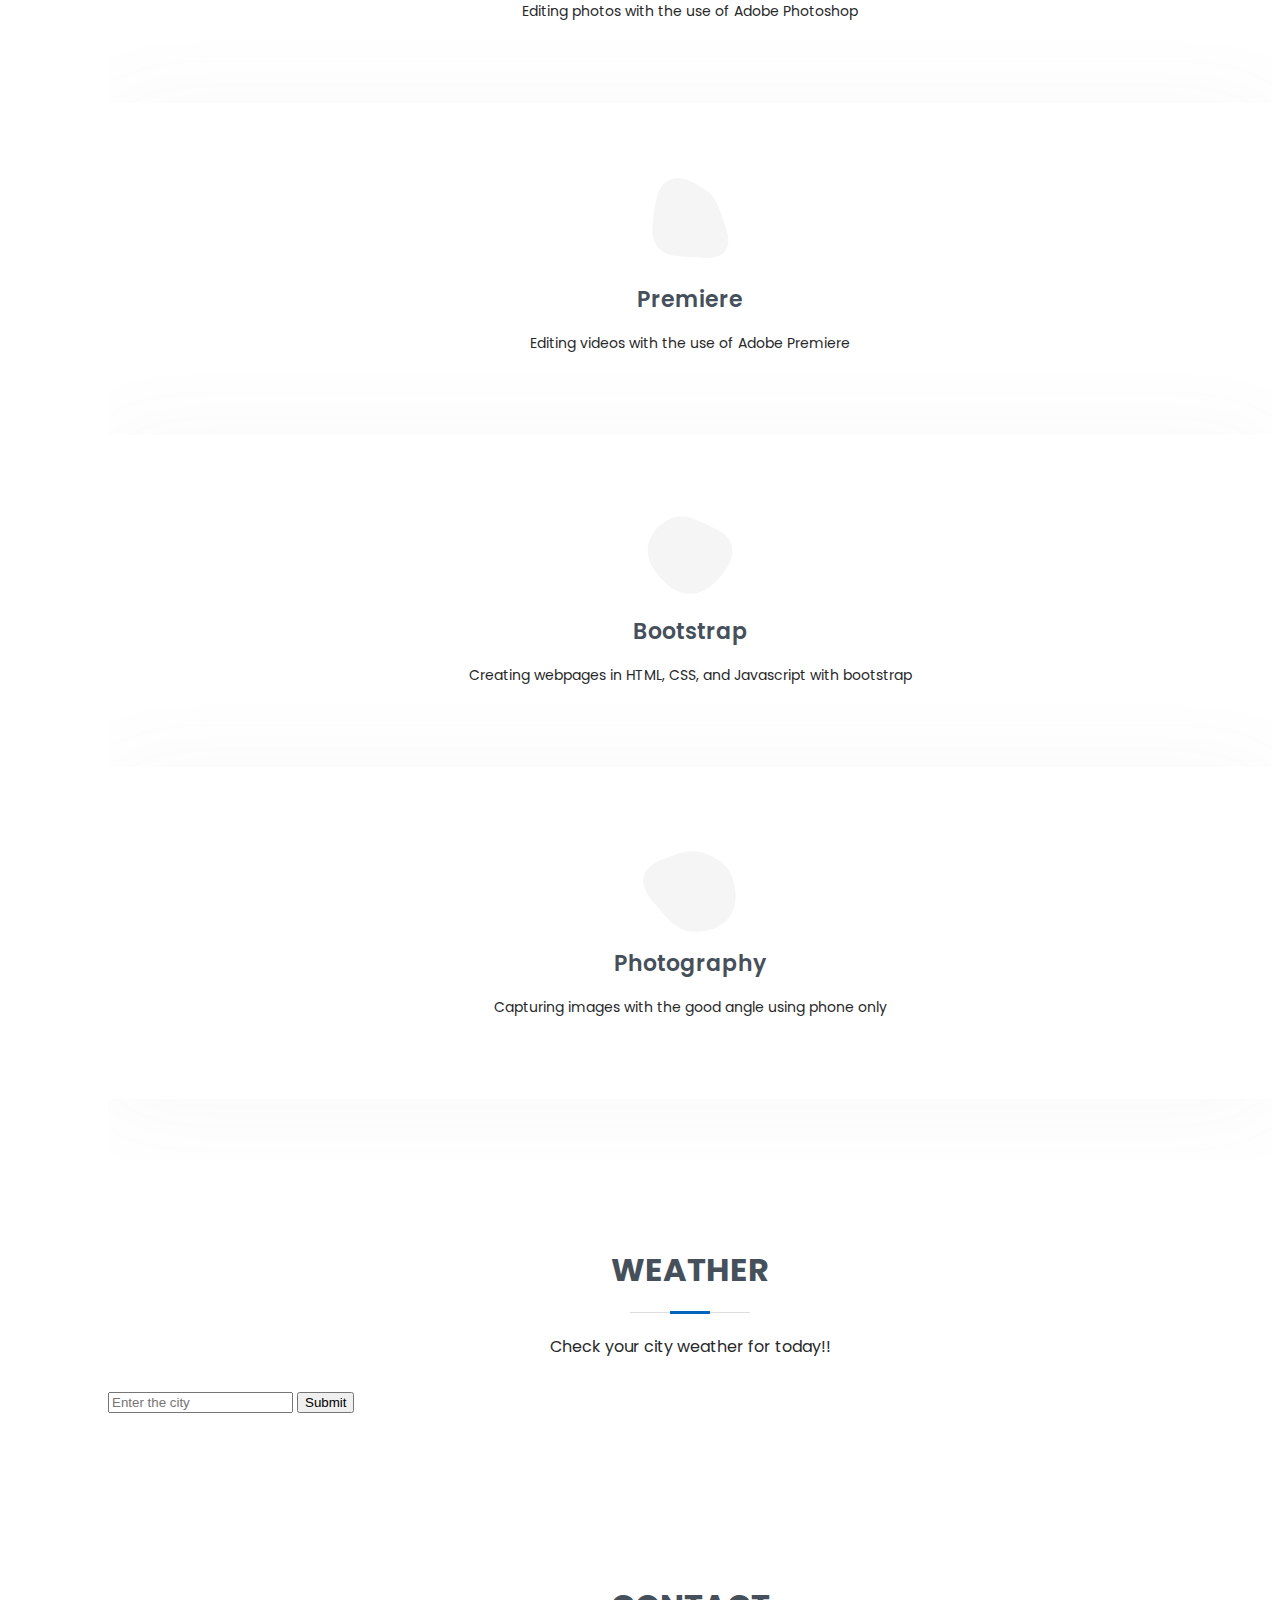
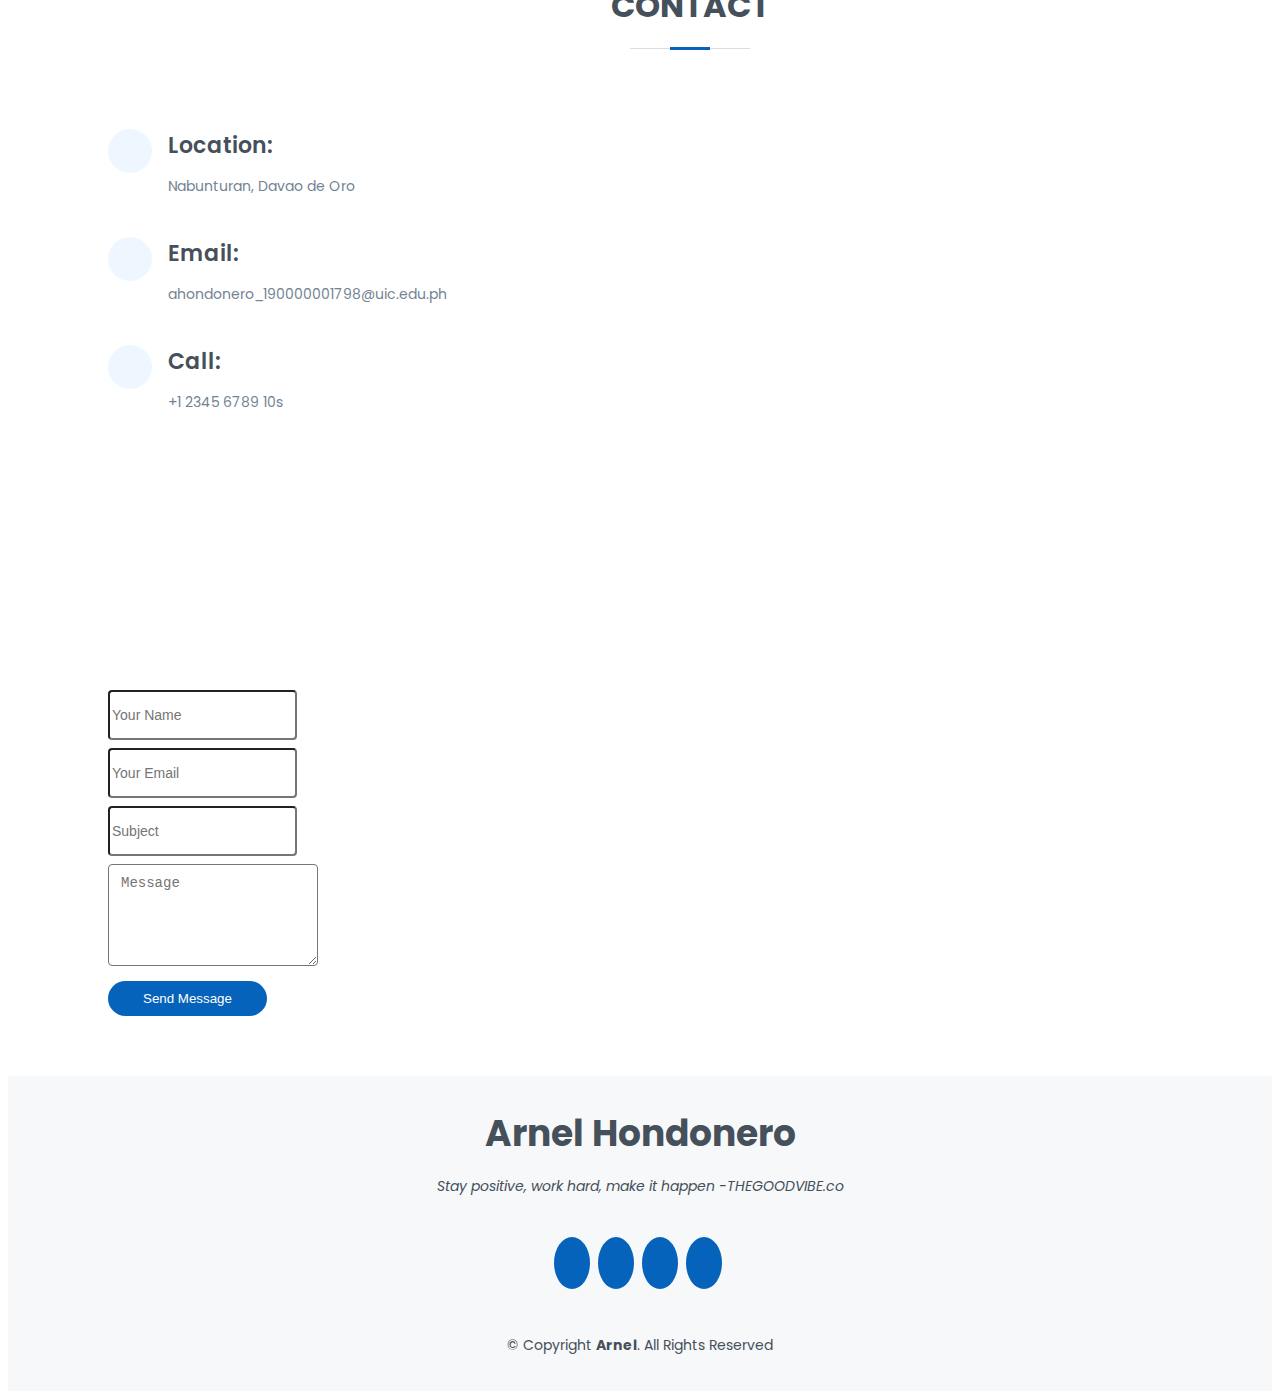
==== commit a802630c: "init" ====
--- a/index.html
+++ b/index.html
@@ -249,7 +249,7 @@
 #hero {
   width: 100%;
   height: 100vh;
-  background: url("../img/arnelland.jpg") top right no-repeat;
+  background: url("arnelland.jpg") top right no-repeat;
   background-size: cover;
   position: relative;
 }
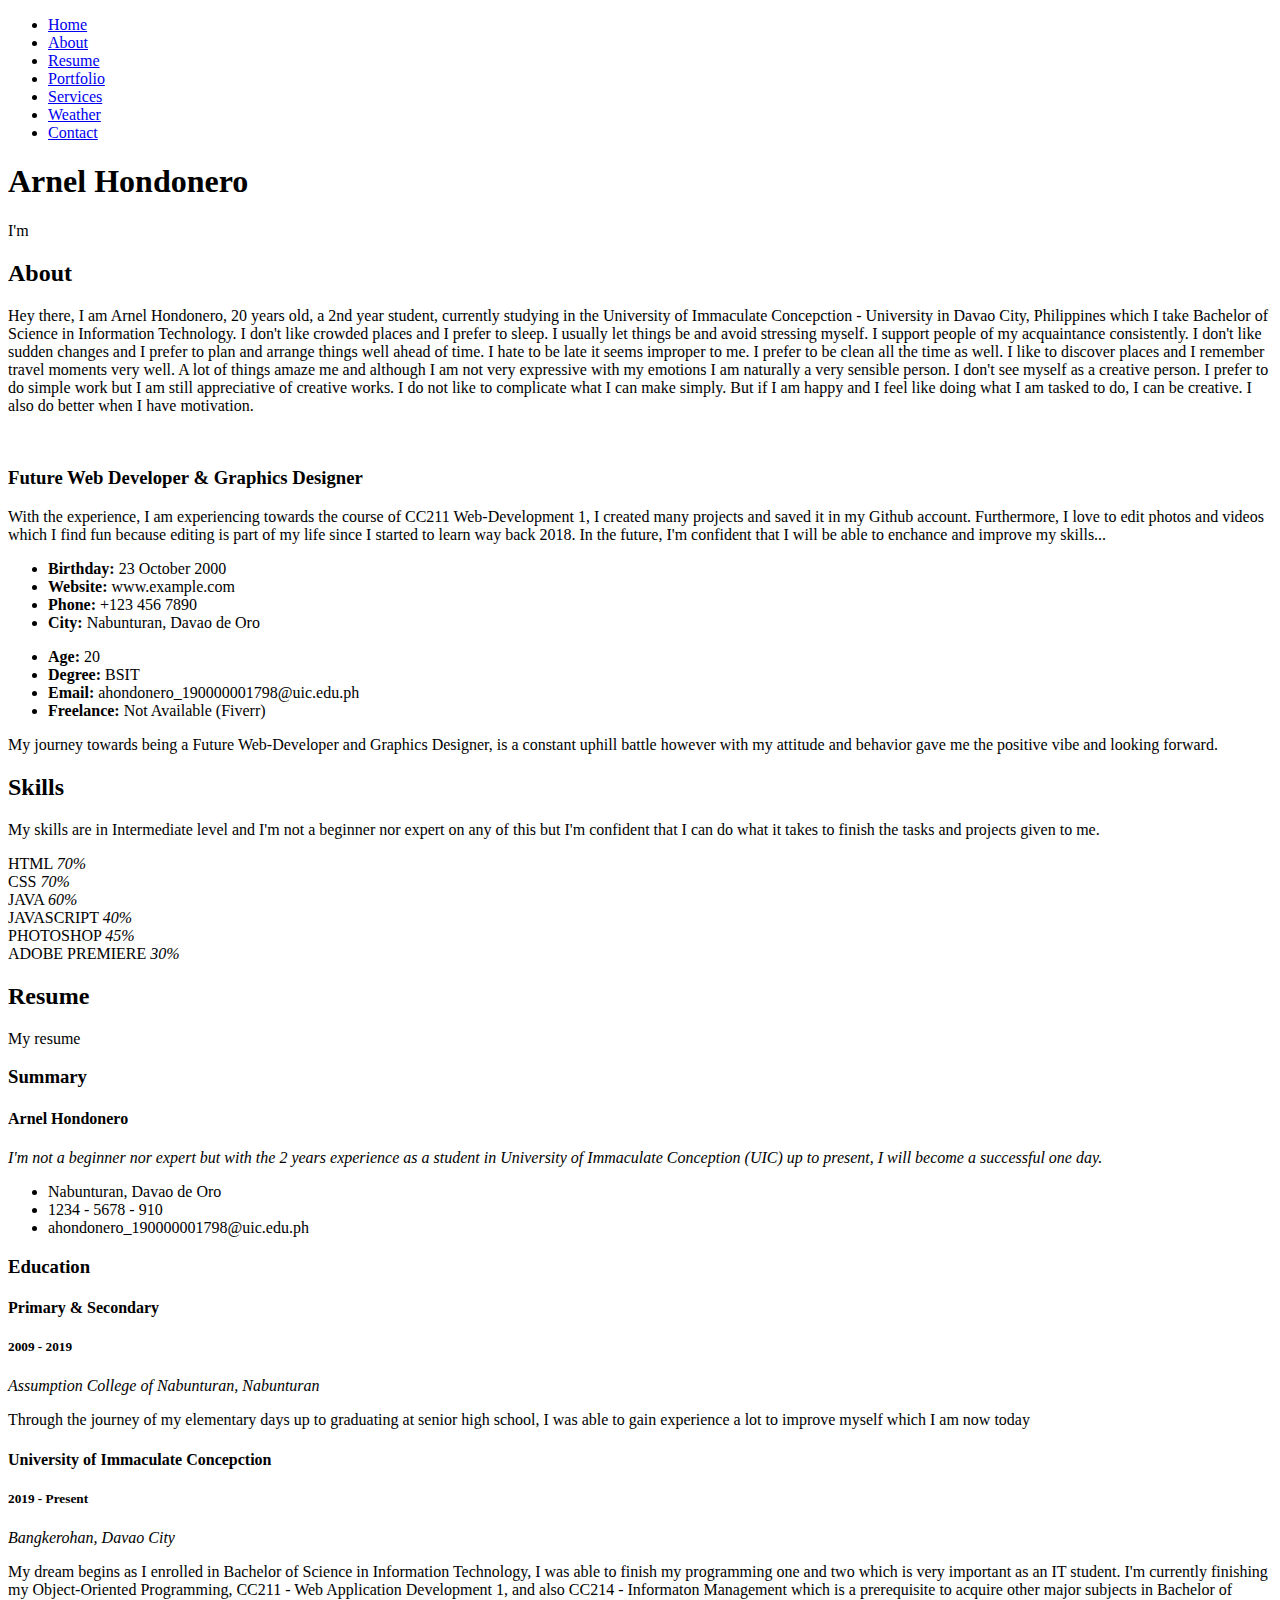
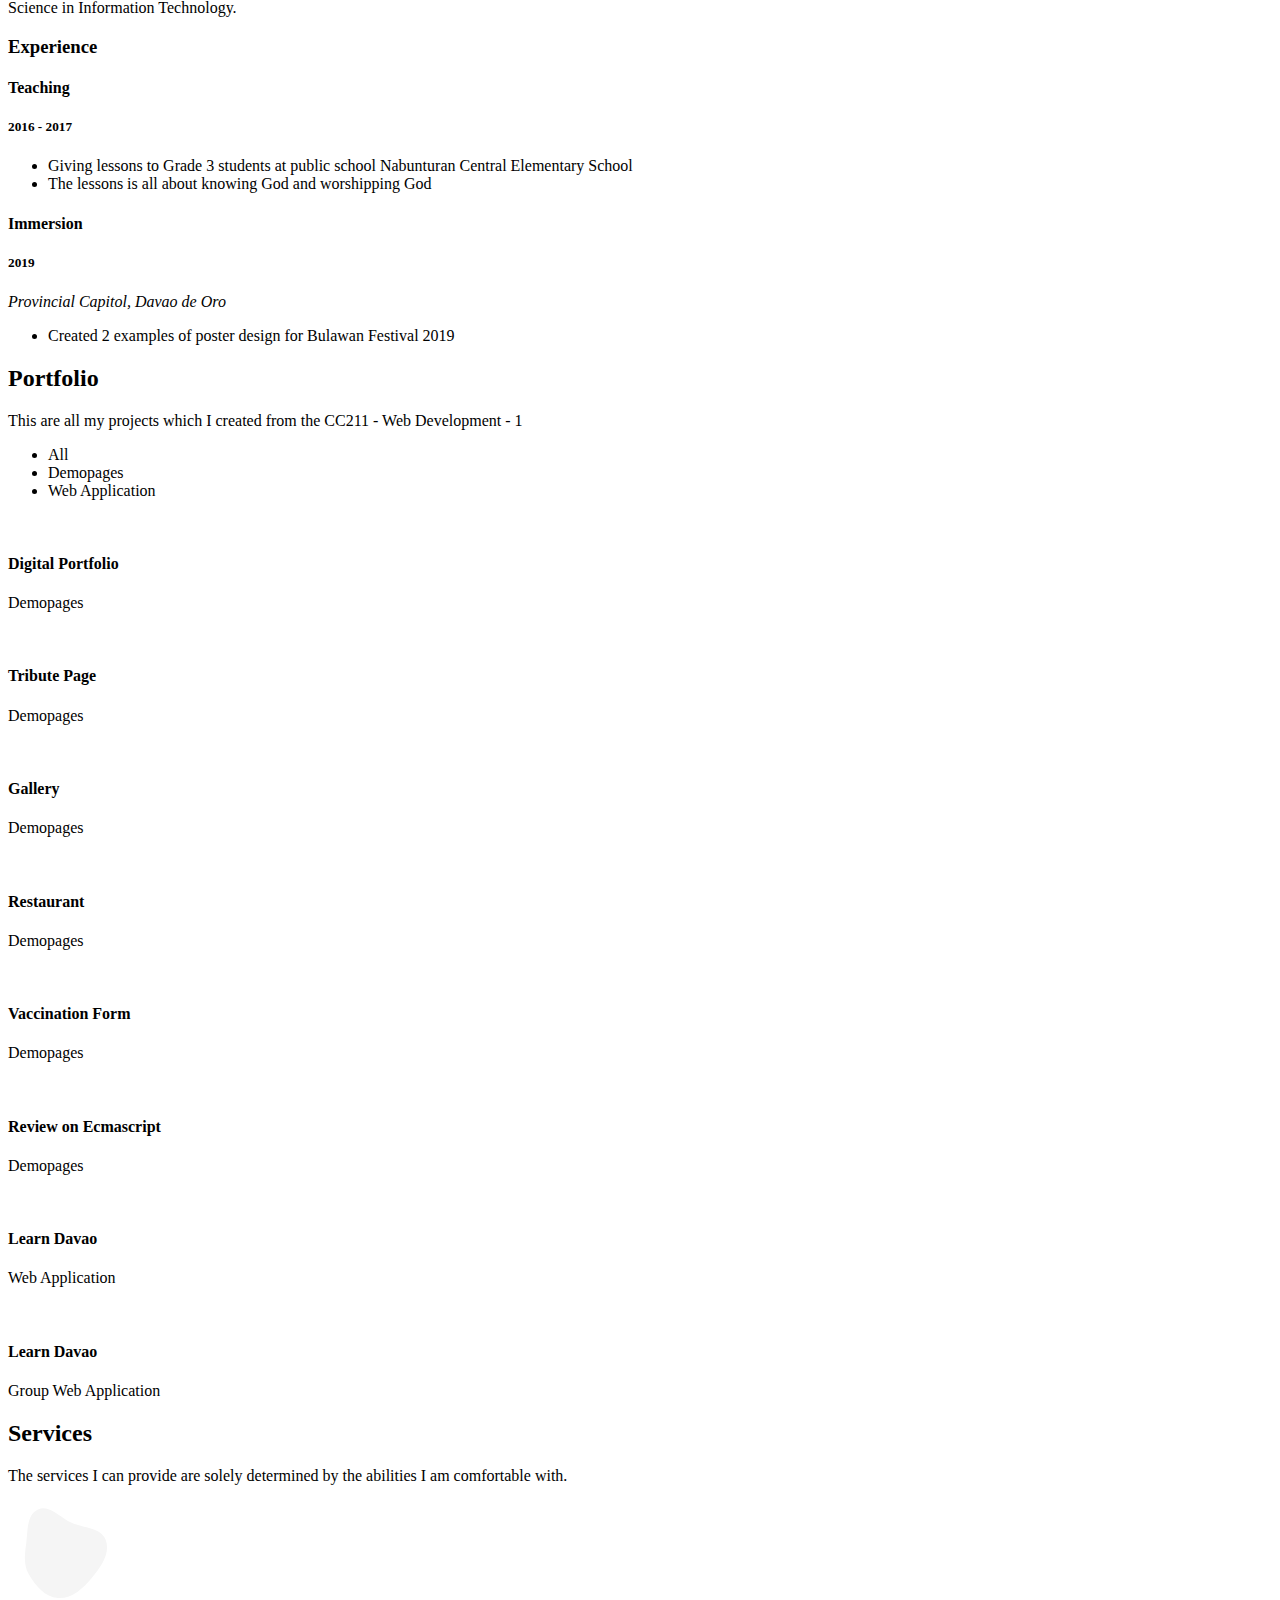
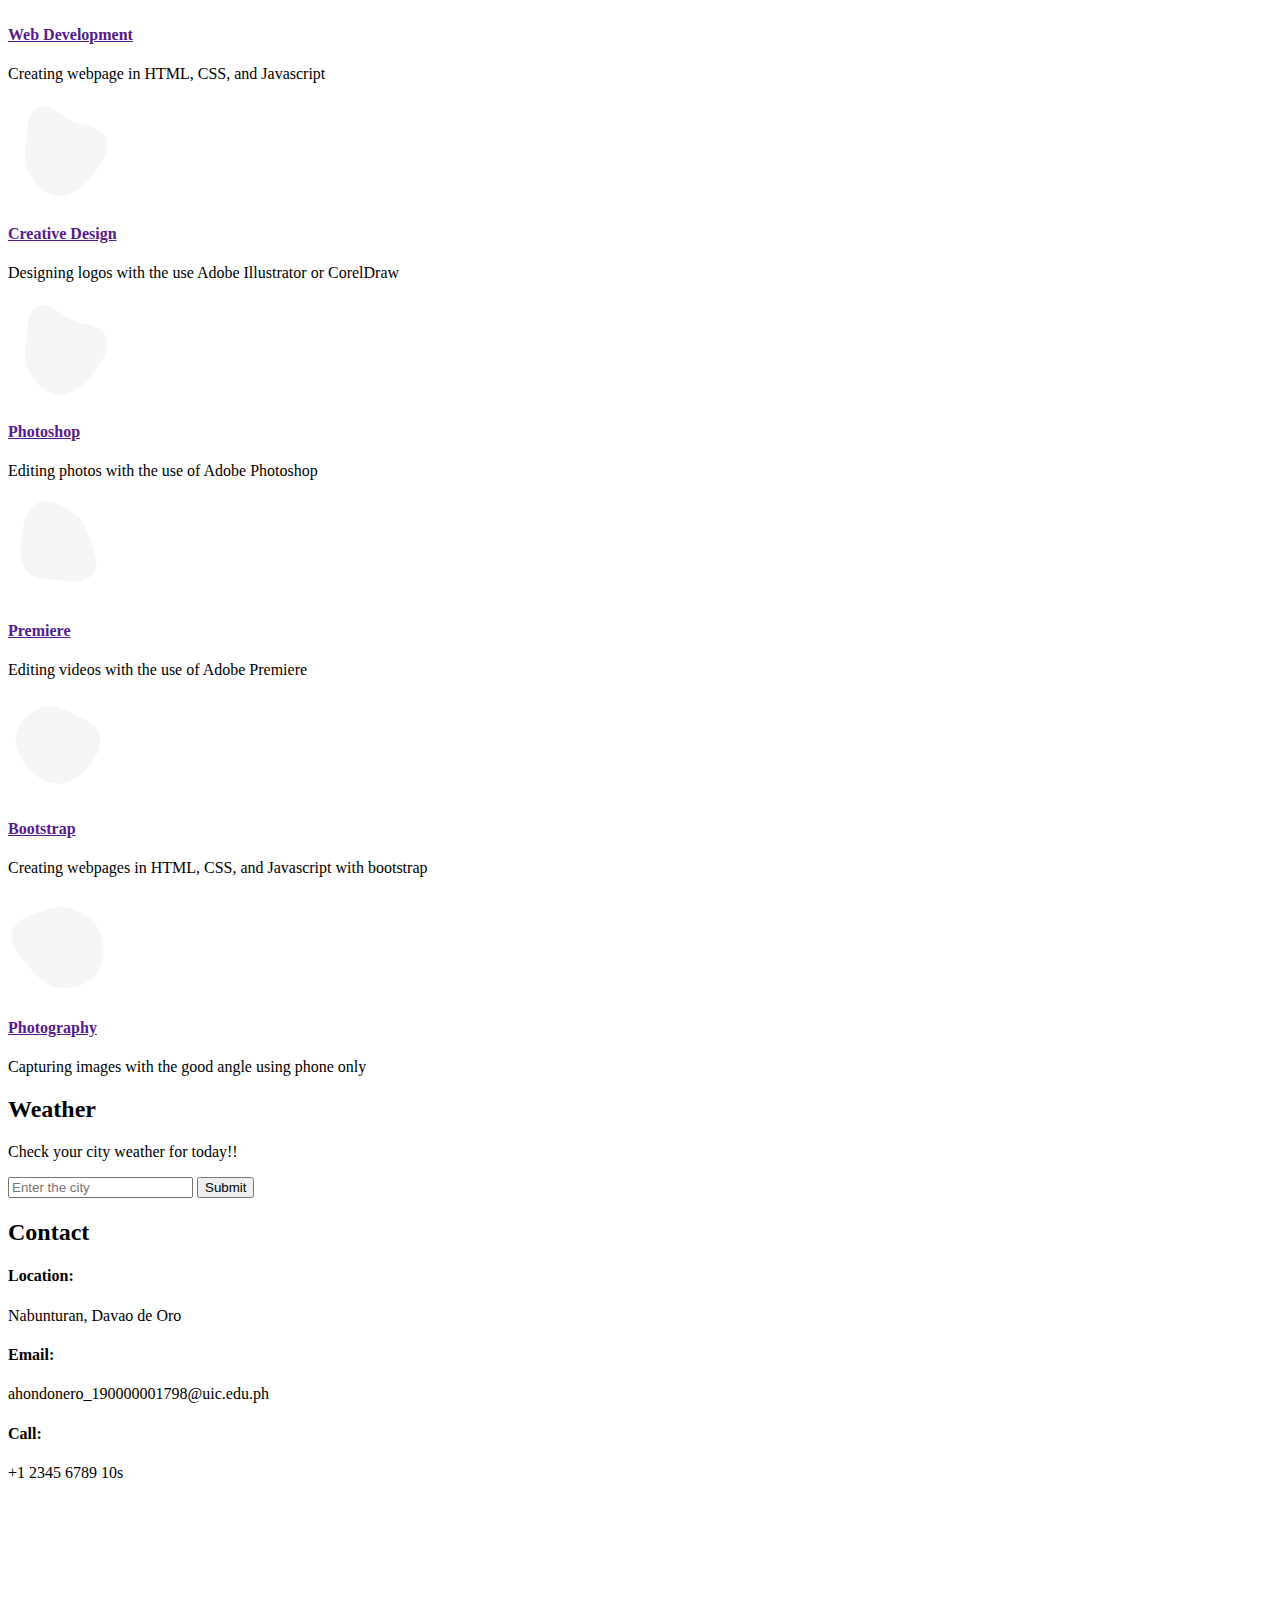
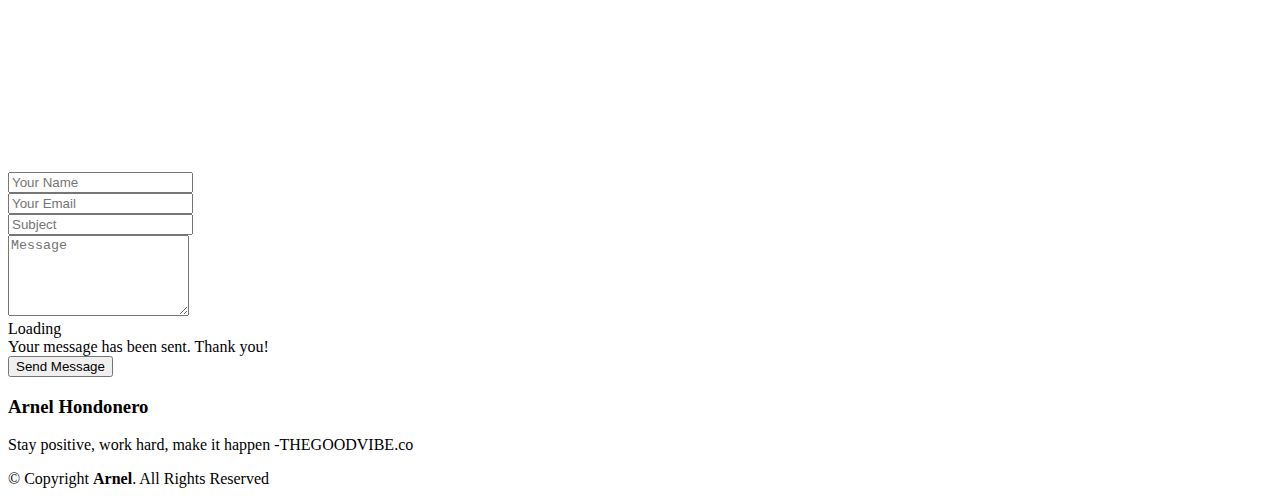
==== commit ec1db643: "init" ====
--- a/index.html
+++ b/index.html
@@ -8,1054 +8,6 @@
   <title>Digital Portfolio 2.0</title>
   <meta content="" name="description">
   <meta content="" name="keywords">
-  
-  <style>
-    @import url('https://fonts.googleapis.com/css2?family=Poppins:wght@400;500;600;700&family=Ubuntu:wght@400;500;700&display=swap');
-
-/*--------------------------------------------------------------
-# General
---------------------------------------------------------------*/
-body {
-  font-family: 'Poppins';
-  color: #272829;
-}
-
-a {
-  color: #0563bb;
-  text-decoration: none;
-}
-
-a:hover {
-  color: #067ded;
-  text-decoration: none;
-}
-
-h1, h2, h3, h4, h5, h6 {
-  font-family: 'Poppins';
-}
-
-/*--------------------------------------------------------------
-# Back to top button
---------------------------------------------------------------*/
-.back-to-top {
-  position: fixed;
-  visibility: hidden;
-  opacity: 0;
-  right: 15px;
-  bottom: 15px;
-  z-index: 996;
-  background: #0563bb;
-  width: 40px;
-  height: 40px;
-  border-radius: 50px;
-  transition: all 0.4s;
-}
-.back-to-top i {
-  font-size: 28px;
-  color: #fff;
-  line-height: 0;
-}
-.back-to-top:hover {
-  background: #0678e3;
-  color: #fff;
-}
-.back-to-top.active {
-  visibility: visible;
-  opacity: 1;
-}
-
-/*--------------------------------------------------------------
-# Preloader
---------------------------------------------------------------*/
-#preloader {
-  position: fixed;
-  top: 0;
-  left: 0;
-  right: 0;
-  bottom: 0;
-  z-index: 9999;
-  overflow: hidden;
-  background: #fff;
-}
-
-#preloader:before {
-  content: "";
-  position: fixed;
-  top: calc(50% - 30px);
-  left: calc(50% - 30px);
-  border: 6px solid #0563bb;
-  border-top-color: #fff;
-  border-bottom-color: #fff;
-  border-radius: 50%;
-  width: 60px;
-  height: 60px;
-  -webkit-animation: animate-preloader 1s linear infinite;
-  animation: animate-preloader 1s linear infinite;
-}
-
-@-webkit-keyframes animate-preloader {
-  0% {
-    transform: rotate(0deg);
-  }
-  100% {
-    transform: rotate(360deg);
-  }
-}
-
-@keyframes animate-preloader {
-  0% {
-    transform: rotate(0deg);
-  }
-  100% {
-    transform: rotate(360deg);
-  }
-}
-/*--------------------------------------------------------------
-# Disable aos animation delay on mobile devices
---------------------------------------------------------------*/
-@media screen and (max-width: 768px) {
-  [data-aos-delay] {
-    transition-delay: 0 !important;
-  }
-}
-/*--------------------------------------------------------------
-# Header
---------------------------------------------------------------*/
-#header {
-  position: fixed;
-  top: 0;
-  left: 0;
-  bottom: 0;
-  z-index: 9997;
-  transition: all 0.5s;
-  padding: 15px;
-  overflow-y: auto;
-}
-@media (max-width: 992px) {
-  #header {
-    width: 300px;
-    background: #fff;
-    border-right: 1px solid #e6e9ec;
-    left: -300px;
-  }
-}
-
-@media (min-width: 992px) {
-  #main {
-    margin-left: 100px;
-  }
-}
-/*--------------------------------------------------------------
-# Navigation Menu
---------------------------------------------------------------*/
-/**
-* Desktop Navigation 
-*/
-.nav-menu {
-  padding: 0;
-  display: block;
-}
-.nav-menu * {
-  margin: 0;
-  padding: 0;
-  list-style: none;
-}
-.nav-menu > ul > li {
-  position: relative;
-  white-space: nowrap;
-}
-.nav-menu a, .nav-menu a:focus {
-  display: flex;
-  align-items: center;
-  color: #45505b;
-  padding: 10px 18px;
-  margin-bottom: 8px;
-  transition: 0.3s;
-  font-size: 15px;
-  border-radius: 50px;
-  background: #f2f3f5;
-  height: 56px;
-  width: 100%;
-  overflow: hidden;
-  transition: 0.3s;
-}
-.nav-menu a i, .nav-menu a:focus i {
-  font-size: 20px;
-}
-.nav-menu a span, .nav-menu a:focus span {
-  padding: 0 5px 0 7px;
-  color: #45505b;
-}
-@media (min-width: 992px) {
-  .nav-menu a, .nav-menu a:focus {
-    width: 56px;
-  }
-  .nav-menu a span, .nav-menu a:focus span {
-    display: none;
-    color: #fff;
-  }
-}
-.nav-menu a:hover, .nav-menu .active, .nav-menu .active:focus, .nav-menu li:hover > a {
-  color: #fff;
-  background: #0563bb;
-}
-.nav-menu a:hover span, .nav-menu .active span, .nav-menu .active:focus span, .nav-menu li:hover > a span {
-  color: #fff;
-}
-.nav-menu a:hover, .nav-menu li:hover > a {
-  width: 100%;
-  color: #fff;
-}
-.nav-menu a:hover span, .nav-menu li:hover > a span {
-  display: block;
-}
-
-/**
-* Mobile Navigation 
-*/
-.mobile-nav-toggle {
-  position: fixed;
-  right: 10px;
-  top: 10px;
-  z-index: 9998;
-  border: 0;
-  background: none;
-  font-size: 28px;
-  transition: all 0.4s;
-  outline: none !important;
-  line-height: 0;
-  cursor: pointer;
-  border-radius: 50px;
-  padding: 5px;
-}
-.mobile-nav-toggle i {
-  color: #45505b;
-}
-
-.mobile-nav-active {
-  overflow: hidden;
-}
-.mobile-nav-active #header {
-  left: 0;
-}
-.mobile-nav-active .mobile-nav-toggle {
-  color: #fff;
-  background-color: #0563bb;
-}
-
-/*--------------------------------------------------------------
-# Hero Section
---------------------------------------------------------------*/
-#hero {
-  width: 100%;
-  height: 100vh;
-  background: url("arnelland.jpg") top right no-repeat;
-  background-size: cover;
-  position: relative;
-}
-@media (min-width: 992px) {
-  #hero {
-    padding-left: 160px;
-  }
-}
-#hero:before {
-  content: "";
-  background: rgba(255, 255, 255, 0.8);
-  position: absolute;
-  bottom: 0;
-  top: 0;
-  left: 0;
-  right: 0;
-}
-#hero h1 {
-  margin: 0;
-  font-size: 64px;
-  font-weight: 700;
-  line-height: 56px;
-  color: #45505b;
-}
-#hero p {
-  color: #45505b;
-  margin: 15px 0 0 0;
-  font-size: 26px;
-  font-family: "Poppins", sans-serif;
-}
-#hero p span {
-  color: #0563bb;
-  letter-spacing: 1px;
-}
-#hero .social-links {
-  margin-top: 30px;
-}
-#hero .social-links a {
-  font-size: 24px;
-  display: inline-block;
-  color: #45505b;
-  line-height: 1;
-  margin-right: 20px;
-  transition: 0.3s;
-}
-#hero .social-links a:hover {
-  color: #0563bb;
-}
-@media (max-width: 992px) {
-  #hero {
-    text-align: center;
-  }
-  #hero h1 {
-    font-size: 32px;
-    line-height: 36px;
-  }
-  #hero p {
-    margin-top: 10px;
-    font-size: 20px;
-    line-height: 24px;
-  }
-}
-
-/*--------------------------------------------------------------
-# Sections General
---------------------------------------------------------------*/
-section {
-  padding: 60px 0;
-  overflow: hidden;
-}
-
-.section-title {
-  text-align: center;
-  padding-bottom: 30px;
-}
-.section-title h2 {
-  font-size: 32px;
-  font-weight: bold;
-  text-transform: uppercase;
-  margin-bottom: 20px;
-  padding-bottom: 20px;
-  position: relative;
-  color: #45505b;
-}
-.section-title h2::before {
-  content: "";
-  position: absolute;
-  display: block;
-  width: 120px;
-  height: 1px;
-  background: #ddd;
-  bottom: 1px;
-  left: calc(50% - 60px);
-}
-.section-title h2::after {
-  content: "";
-  position: absolute;
-  display: block;
-  width: 40px;
-  height: 3px;
-  background: #0563bb;
-  bottom: 0;
-  left: calc(50% - 20px);
-}
-.section-title p {
-  margin-bottom: 0;
-}
-
-/*--------------------------------------------------------------
-# About
---------------------------------------------------------------*/
-.about .content h3 {
-  font-weight: 700;
-  font-size: 26px;
-  color: #728394;
-}
-.about .content ul {
-  list-style: none;
-  padding: 0;
-}
-.about .content ul li {
-  margin-bottom: 20px;
-  display: flex;
-  align-items: center;
-}
-.about .content ul strong {
-  margin-right: 10px;
-}
-.about .content ul i {
-  font-size: 16px;
-  margin-right: 5px;
-  color: #0563bb;
-  line-height: 0;
-}
-.about .content p:last-child {
-  margin-bottom: 0;
-}
-
-/*--------------------------------------------------------------
-# Facts
---------------------------------------------------------------*/
-.facts .count-box {
-  padding: 30px 30px 25px 30px;
-  margin-top: 30px;
-  width: 100%;
-  position: relative;
-  text-align: center;
-  background: #fff;
-}
-.facts .count-box i {
-  position: absolute;
-  top: -25px;
-  left: 50%;
-  transform: translateX(-50%);
-  font-size: 24px;
-  background: #0563bb;
-  color: #fff;
-  border-radius: 50px;
-  display: inline-flex;
-  align-items: center;
-  justify-content: center;
-  width: 48px;
-  height: 48px;
-}
-.facts .count-box span {
-  font-size: 36px;
-  display: block;
-  font-weight: 600;
-  color: #011426;
-}
-.facts .count-box p {
-  padding: 0;
-  margin: 0;
-  font-family: "Raleway", sans-serif;
-  font-size: 14px;
-}
-
-/*--------------------------------------------------------------
-# Akills
---------------------------------------------------------------*/
-.skills .progress {
-  height: 60px;
-  display: block;
-  background: none;
-  border-radius: 0;
-}
-.skills .progress .skill {
-  padding: 10px 0;
-  margin: 0;
-  text-transform: uppercase;
-  display: block;
-  font-weight: 600;
-  font-family: "Poppins", sans-serif;
-  color: #45505b;
-}
-.skills .progress .skill .val {
-  float: right;
-  font-style: normal;
-}
-.skills .progress-bar-wrap {
-  background: #f2f3f5;
-}
-.skills .progress-bar {
-  width: 1px;
-  height: 10px;
-  transition: 0.9s;
-  background-color: #0563bb;
-}
-
-/*--------------------------------------------------------------
-# Resume
---------------------------------------------------------------*/
-.resume .resume-title {
-  font-size: 26px;
-  font-weight: 700;
-  margin-top: 20px;
-  margin-bottom: 20px;
-  color: #45505b;
-}
-.resume .resume-item {
-  padding: 0 0 20px 20px;
-  margin-top: -2px;
-  border-left: 2px solid #0563bb;
-  position: relative;
-}
-.resume .resume-item h4 {
-  line-height: 18px;
-  font-size: 18px;
-  font-weight: 600;
-  text-transform: uppercase;
-  font-family: "Poppins", sans-serif;
-  color: #0563bb;
-  margin-bottom: 10px;
-}
-.resume .resume-item h5 {
-  font-size: 16px;
-  background: #f7f8f9;
-  padding: 5px 15px;
-  display: inline-block;
-  font-weight: 600;
-  margin-bottom: 10px;
-}
-.resume .resume-item ul {
-  padding-left: 20px;
-}
-.resume .resume-item ul li {
-  padding-bottom: 10px;
-}
-.resume .resume-item:last-child {
-  padding-bottom: 0;
-}
-.resume .resume-item::before {
-  content: "";
-  position: absolute;
-  width: 16px;
-  height: 16px;
-  border-radius: 50px;
-  left: -9px;
-  top: 0;
-  background: #fff;
-  border: 2px solid #0563bb;
-}
-
-/*--------------------------------------------------------------
-# Portfolio
---------------------------------------------------------------*/
-.portfolio .portfolio-item {
-  margin-bottom: 30px;
-}
-.portfolio #portfolio-flters {
-  padding: 0;
-  margin: 0 auto 25px auto;
-  list-style: none;
-  text-align: center;
-  background: #fff;
-  border-radius: 50px;
-  padding: 2px 15px;
-}
-.portfolio #portfolio-flters li {
-  cursor: pointer;
-  display: inline-block;
-  padding: 10px 15px;
-  font-size: 14px;
-  font-weight: 600;
-  line-height: 1;
-  text-transform: uppercase;
-  color: #272829;
-  margin-bottom: 5px;
-  transition: all 0.3s ease-in-out;
-}
-.portfolio #portfolio-flters li:hover, .portfolio #portfolio-flters li.filter-active {
-  color: #0563bb;
-}
-.portfolio #portfolio-flters li:last-child {
-  margin-right: 0;
-}
-.portfolio .portfolio-wrap {
-  transition: 0.3s;
-  position: relative;
-  overflow: hidden;
-  z-index: 1;
-  background: rgba(69, 80, 91, 0.8);
-}
-.portfolio .portfolio-wrap::before {
-  content: "";
-  background: rgba(255, 255, 255, 0.7);
-  position: absolute;
-  left: 30px;
-  right: 30px;
-  top: 30px;
-  bottom: 30px;
-  transition: all ease-in-out 0.3s;
-  z-index: 2;
-  opacity: 0;
-}
-.portfolio .portfolio-wrap .portfolio-info {
-  opacity: 0;
-  position: absolute;
-  top: 0;
-  left: 0;
-  right: 0;
-  bottom: 0;
-  text-align: center;
-  z-index: 3;
-  transition: all ease-in-out 0.3s;
-  display: flex;
-  flex-direction: column;
-  justify-content: center;
-  align-items: center;
-}
-.portfolio .portfolio-wrap .portfolio-info::before {
-  display: block;
-  content: "";
-  width: 48px;
-  height: 48px;
-  position: absolute;
-  top: 35px;
-  left: 35px;
-  border-top: 3px solid #d7dce1;
-  border-left: 3px solid #d7dce1;
-  transition: all 0.5s ease 0s;
-  z-index: 9994;
-}
-.portfolio .portfolio-wrap .portfolio-info::after {
-  display: block;
-  content: "";
-  width: 48px;
-  height: 48px;
-  position: absolute;
-  bottom: 35px;
-  right: 35px;
-  border-bottom: 3px solid #d7dce1;
-  border-right: 3px solid #d7dce1;
-  transition: all 0.5s ease 0s;
-  z-index: 9994;
-}
-.portfolio .portfolio-wrap .portfolio-info h4 {
-  font-size: 20px;
-  color: #45505b;
-  font-weight: 600;
-}
-.portfolio .portfolio-wrap .portfolio-info p {
-  color: #45505b;
-  font-size: 14px;
-  text-transform: uppercase;
-  padding: 0;
-  margin: 0;
-}
-.portfolio .portfolio-wrap .portfolio-links {
-  text-align: center;
-  z-index: 4;
-}
-.portfolio .portfolio-wrap .portfolio-links a {
-  color: #45505b;
-  margin: 0 2px;
-  font-size: 28px;
-  display: inline-block;
-  transition: 0.3s;
-}
-.portfolio .portfolio-wrap .portfolio-links a:hover {
-  color: #148af9;
-}
-.portfolio .portfolio-wrap:hover::before {
-  top: 0;
-  left: 0;
-  right: 0;
-  bottom: 0;
-  opacity: 1;
-}
-.portfolio .portfolio-wrap:hover .portfolio-info {
-  opacity: 1;
-}
-.portfolio .portfolio-wrap:hover .portfolio-info::before {
-  top: 15px;
-  left: 15px;
-}
-.portfolio .portfolio-wrap:hover .portfolio-info::after {
-  bottom: 15px;
-  right: 15px;
-}
-
-/*--------------------------------------------------------------
-# Portfolio Details
---------------------------------------------------------------*/
-.portfolio-details {
-  padding-top: 40px;
-}
-.portfolio-details .portfolio-details-slider img {
-  width: 100%;
-}
-.portfolio-details .portfolio-details-slider .swiper-pagination {
-  margin-top: 20px;
-  position: relative;
-}
-.portfolio-details .portfolio-details-slider .swiper-pagination .swiper-pagination-bullet {
-  width: 12px;
-  height: 12px;
-  background-color: #fff;
-  opacity: 1;
-  border: 1px solid #0563bb;
-}
-.portfolio-details .portfolio-details-slider .swiper-pagination .swiper-pagination-bullet-active {
-  background-color: #0563bb;
-}
-.portfolio-details .portfolio-info {
-  padding: 30px;
-  box-shadow: 0px 0 30px rgba(69, 80, 91, 0.08);
-}
-.portfolio-details .portfolio-info h3 {
-  font-size: 22px;
-  font-weight: 700;
-  margin-bottom: 20px;
-  padding-bottom: 20px;
-  border-bottom: 1px solid #eee;
-}
-.portfolio-details .portfolio-info ul {
-  list-style: none;
-  padding: 0;
-  font-size: 15px;
-}
-.portfolio-details .portfolio-info ul li + li {
-  margin-top: 10px;
-}
-.portfolio-details .portfolio-description {
-  padding-top: 30px;
-}
-.portfolio-details .portfolio-description h2 {
-  font-size: 26px;
-  font-weight: 700;
-  margin-bottom: 20px;
-}
-.portfolio-details .portfolio-description p {
-  padding: 0;
-}
-
-/*--------------------------------------------------------------
-# Services
---------------------------------------------------------------*/
-.services .icon-box {
-  text-align: center;
-  padding: 70px 20px 80px 20px;
-  transition: all ease-in-out 0.3s;
-  background: #fff;
-  box-shadow: 0px 5px 90px 0px rgba(110, 123, 131, 0.05);
-}
-.services .icon-box .icon {
-  margin: 0 auto;
-  width: 100px;
-  height: 100px;
-  display: flex;
-  align-items: center;
-  justify-content: center;
-  transition: ease-in-out 0.3s;
-  position: relative;
-}
-.services .icon-box .icon i {
-  font-size: 36px;
-  transition: 0.5s;
-  position: relative;
-}
-.services .icon-box .icon svg {
-  position: absolute;
-  top: 0;
-  left: 0;
-}
-.services .icon-box .icon svg path {
-  transition: 0.5s;
-  fill: #f5f5f5;
-}
-.services .icon-box h4 {
-  font-weight: 600;
-  margin: 10px 0 15px 0;
-  font-size: 22px;
-}
-.services .icon-box h4 a {
-  color: #45505b;
-  transition: ease-in-out 0.3s;
-}
-.services .icon-box p {
-  line-height: 24px;
-  font-size: 14px;
-  margin-bottom: 0;
-}
-.services .icon-box:hover {
-  border-color: #fff;
-  box-shadow: 0px 0 35px 0 rgba(0, 0, 0, 0.08);
-}
-.services .iconbox-blue i {
-  color: #47aeff;
-}
-.services .iconbox-blue:hover .icon i {
-  color: #fff;
-}
-.services .iconbox-blue:hover .icon path {
-  fill: #47aeff;
-}
-.services .iconbox-orange i {
-  color: #ffa76e;
-}
-.services .iconbox-orange:hover .icon i {
-  color: #fff;
-}
-.services .iconbox-orange:hover .icon path {
-  fill: #ffa76e;
-}
-.services .iconbox-pink i {
-  color: #e80368;
-}
-.services .iconbox-pink:hover .icon i {
-  color: #fff;
-}
-.services .iconbox-pink:hover .icon path {
-  fill: #e80368;
-}
-.services .iconbox-yellow i {
-  color: #ffbb2c;
-}
-.services .iconbox-yellow:hover .icon i {
-  color: #fff;
-}
-.services .iconbox-yellow:hover .icon path {
-  fill: #ffbb2c;
-}
-.services .iconbox-red i {
-  color: #ff5828;
-}
-.services .iconbox-red:hover .icon i {
-  color: #fff;
-}
-.services .iconbox-red:hover .icon path {
-  fill: #ff5828;
-}
-.services .iconbox-teal i {
-  color: #11dbcf;
-}
-.services .iconbox-teal:hover .icon i {
-  color: #fff;
-}
-.services .iconbox-teal:hover .icon path {
-  fill: #11dbcf;
-}
-
-/*--------------------------------------------------------------
-# Testimonials
---------------------------------------------------------------*/
-.testimonials .section-header {
-  margin-bottom: 40px;
-}
-.testimonials .testimonials-carousel, .testimonials .testimonials-slider {
-  overflow: hidden;
-}
-.testimonials .testimonial-item {
-  text-align: center;
-}
-.testimonials .testimonial-item .testimonial-img {
-  width: 120px;
-  border-radius: 50%;
-  border: 4px solid #fff;
-  margin: 0 auto;
-}
-.testimonials .testimonial-item h3 {
-  font-size: 20px;
-  font-weight: bold;
-  margin: 10px 0 5px 0;
-  color: #111;
-}
-.testimonials .testimonial-item h4 {
-  font-size: 14px;
-  color: #999;
-  margin: 0 0 15px 0;
-}
-.testimonials .testimonial-item .quote-icon-left, .testimonials .testimonial-item .quote-icon-right {
-  color: #90c8fc;
-  font-size: 26px;
-}
-.testimonials .testimonial-item .quote-icon-left {
-  display: inline-block;
-  left: -5px;
-  position: relative;
-}
-.testimonials .testimonial-item .quote-icon-right {
-  display: inline-block;
-  right: -5px;
-  position: relative;
-  top: 10px;
-}
-.testimonials .testimonial-item p {
-  font-style: italic;
-  margin: 0 auto 15px auto;
-}
-.testimonials .swiper-pagination {
-  margin-top: 20px;
-  position: relative;
-}
-.testimonials .swiper-pagination .swiper-pagination-bullet {
-  width: 12px;
-  height: 12px;
-  background-color: #fff;
-  opacity: 1;
-  border: 1px solid #0563bb;
-}
-.testimonials .swiper-pagination .swiper-pagination-bullet-active {
-  background-color: #0563bb;
-}
-@media (min-width: 992px) {
-  .testimonials .testimonial-item p {
-    width: 80%;
-  }
-}
-
-/*--------------------------------------------------------------
-# Contact
---------------------------------------------------------------*/
-.contact .info {
-  width: 100%;
-  background: #fff;
-}
-.contact .info i {
-  font-size: 20px;
-  color: #0563bb;
-  float: left;
-  width: 44px;
-  height: 44px;
-  background: #eef7ff;
-  display: flex;
-  justify-content: center;
-  align-items: center;
-  border-radius: 50px;
-  transition: all 0.3s ease-in-out;
-}
-.contact .info h4 {
-  padding: 0 0 0 60px;
-  font-size: 22px;
-  font-weight: 600;
-  margin-bottom: 5px;
-  color: #45505b;
-}
-.contact .info p {
-  padding: 0 0 0 60px;
-  margin-bottom: 0;
-  font-size: 14px;
-  color: #728394;
-}
-.contact .info .email, .contact .info .phone {
-  margin-top: 40px;
-}
-.contact .info .email:hover i, .contact .info .address:hover i, .contact .info .phone:hover i {
-  background: #0563bb;
-  color: #fff;
-}
-.contact .php-email-form {
-  width: 100%;
-  background: #fff;
-}
-.contact .php-email-form .form-group {
-  padding-bottom: 8px;
-}
-.contact .php-email-form .error-message {
-  display: none;
-  color: #fff;
-  background: #ed3c0d;
-  text-align: left;
-  padding: 15px;
-  font-weight: 600;
-}
-.contact .php-email-form .error-message br + br {
-  margin-top: 25px;
-}
-.contact .php-email-form .sent-message {
-  display: none;
-  color: #fff;
-  background: #18d26e;
-  text-align: center;
-  padding: 15px;
-  font-weight: 600;
-}
-.contact .php-email-form .loading {
-  display: none;
-  background: #fff;
-  text-align: center;
-  padding: 15px;
-}
-.contact .php-email-form .loading:before {
-  content: "";
-  display: inline-block;
-  border-radius: 50%;
-  width: 24px;
-  height: 24px;
-  margin: 0 10px -6px 0;
-  border: 3px solid #18d26e;
-  border-top-color: #eee;
-  -webkit-animation: animate-loading 1s linear infinite;
-  animation: animate-loading 1s linear infinite;
-}
-.contact .php-email-form input, .contact .php-email-form textarea {
-  border-radius: 4px;
-  box-shadow: none;
-  font-size: 14px;
-}
-.contact .php-email-form input {
-  height: 44px;
-}
-.contact .php-email-form textarea {
-  padding: 10px 12px;
-}
-.contact .php-email-form button[type=submit] {
-  background: #0563bb;
-  border: 0;
-  padding: 10px 35px;
-  color: #fff;
-  transition: 0.4s;
-  border-radius: 50px;
-}
-.contact .php-email-form button[type=submit]:hover {
-  background: #0678e3;
-}
-@-webkit-keyframes animate-loading {
-  0% {
-    transform: rotate(0deg);
-  }
-  100% {
-    transform: rotate(360deg);
-  }
-}
-@keyframes animate-loading {
-  0% {
-    transform: rotate(0deg);
-  }
-  100% {
-    transform: rotate(360deg);
-  }
-}
-
-/*--------------------------------------------------------------
-# Footer
---------------------------------------------------------------*/
-#footer {
-  background: #f7f8f9;
-  color: #45505b;
-  font-size: 14px;
-  text-align: center;
-  padding: 30px 0;
-}
-#footer h3 {
-  font-size: 36px;
-  font-weight: 700;
-  position: relative;
-  font-family: "Poppins", sans-serif;
-  padding: 0;
-  margin: 0 0 15px 0;
-}
-#footer p {
-  font-size: 15;
-  font-style: italic;
-  padding: 0;
-  margin: 0 0 40px 0;
-}
-#footer .social-links {
-  margin: 0 0 40px 0;
-}
-#footer .social-links a {
-  font-size: 18px;
-  display: inline-block;
-  background: #0563bb;
-  color: #fff;
-  line-height: 1;
-  padding: 8px 0;
-  margin-right: 4px;
-  border-radius: 50%;
-  text-align: center;
-  width: 36px;
-  height: 36px;
-  transition: 0.3s;
-}
-#footer .social-links a:hover {
-  background: #0678e3;
-  color: #fff;
-  text-decoration: none;
-}
-#footer .copyright {
-  margin: 0 0 5px 0;
-}
-#footer .credits {
-  font-size: 13px;
-}
-  </style>
 
   <!-- Google Fonts -->
   <link href="@import url('https://fonts.googleapis.com/css2?family=Poppins:wght@400;500;600;700&family=Ubuntu:wght@400;500;700&display=swap');
@@ -1070,7 +22,7 @@
   <link href="DigitalPortfolio2.0/assets/vendor/swiper/swiper-bundle.min.css" rel="stylesheet">
   <link rel="stylesheet" href="DigitalPortfolio2.0/weather/we.css">
   <!-- Template Main CSS File -->
-  
+  <link href="DigitalPortfolio2.0/assets/css/style.css" rel="stylesheet">
   <link href="jj.json" rel="stylesheet">
 
 </head>
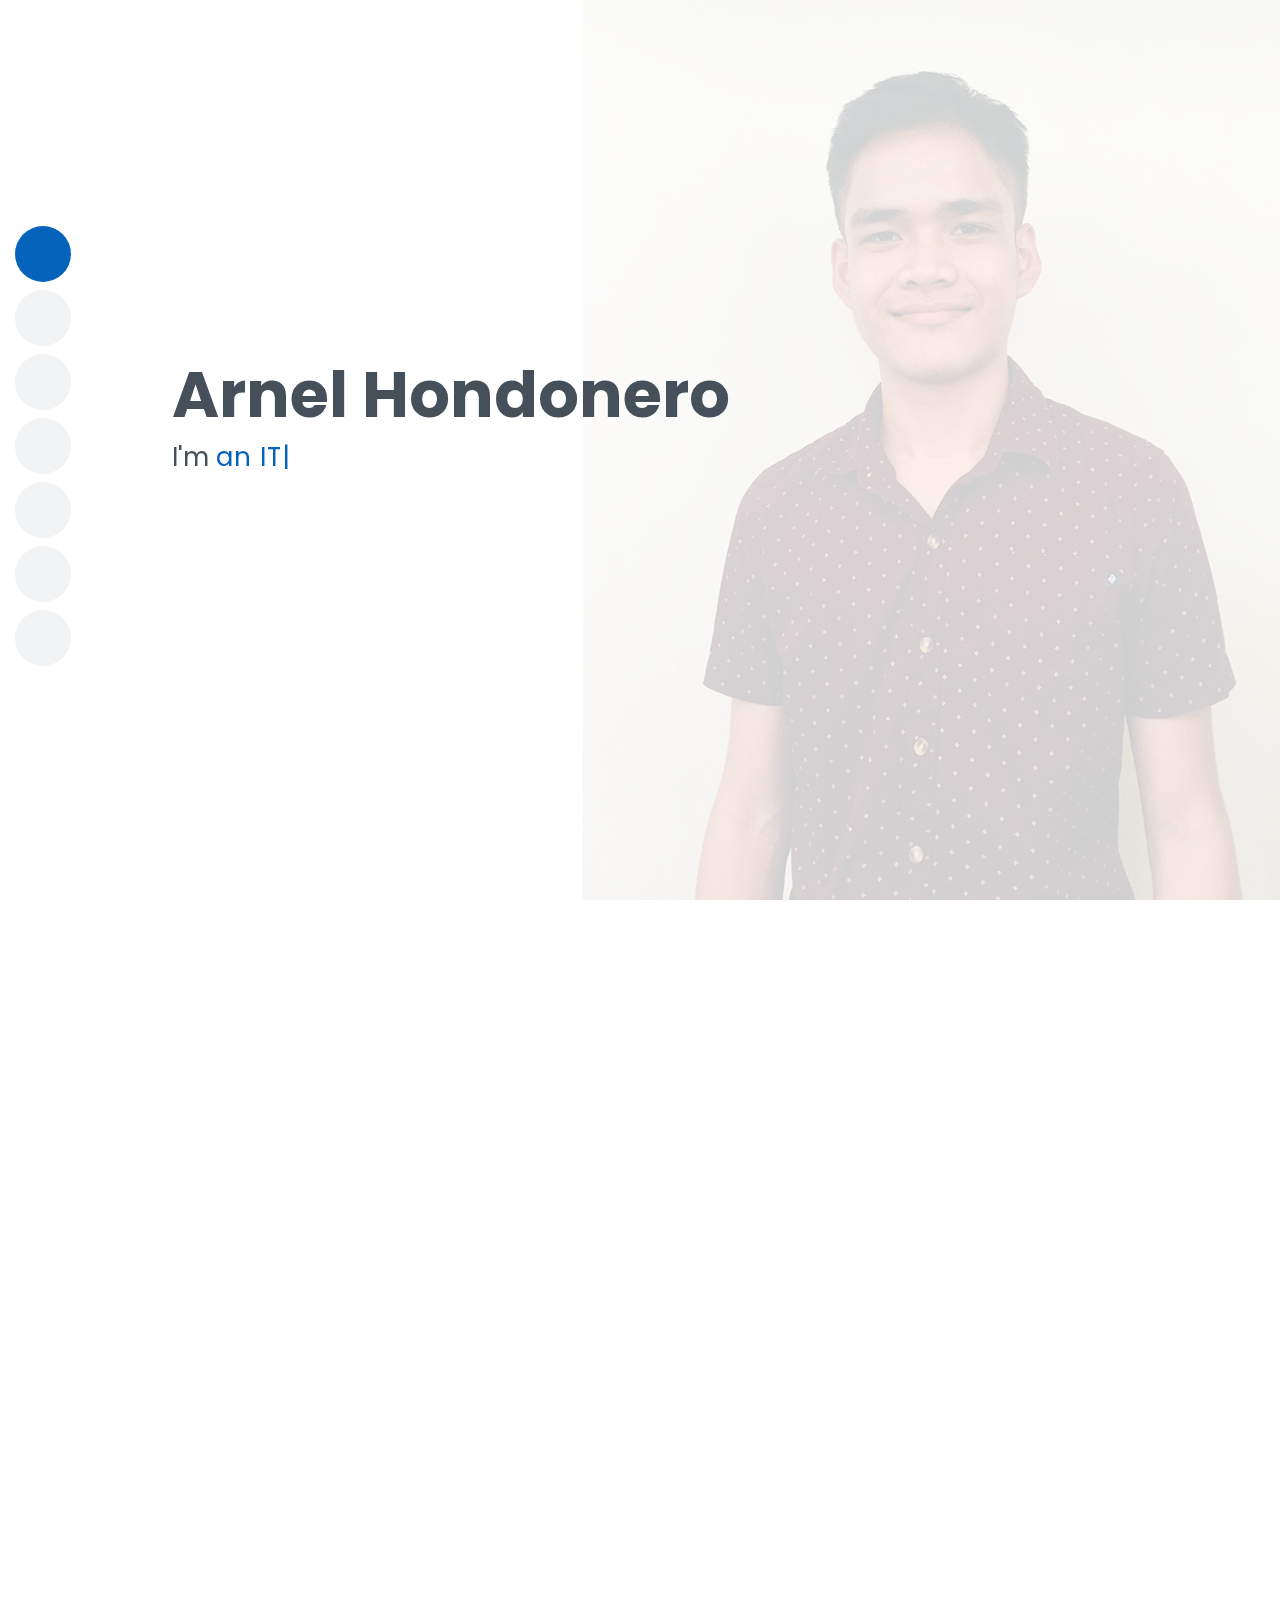
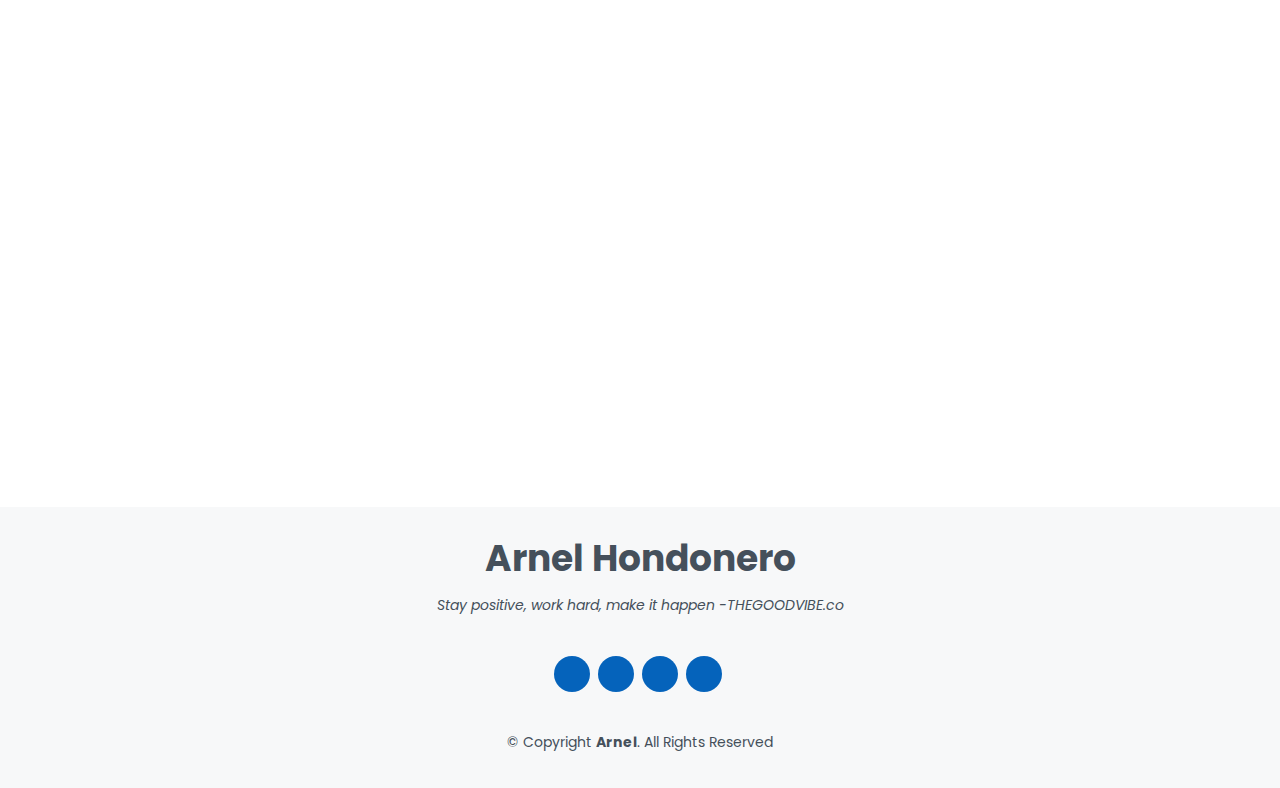
==== commit 0e9858c3: "init" ====
--- a/index.html
+++ b/index.html
@@ -12,19 +12,19 @@
   <!-- Google Fonts -->
   <link href="@import url('https://fonts.googleapis.com/css2?family=Poppins:wght@400;500;600;700&family=Ubuntu:wght@400;500;700&display=swap');
   " rel="stylesheet">
-
+  <link rel="stylesheet" href="https://cdnjs.cloudflare.com/ajax/libs/font-awesome/4.7.0/css/font-awesome.min.css">
   <!-- Vendor CSS Files -->
-  <link href="DigitalPortfolio2.0/assets/vendor/aos/aos.css" rel="stylesheet">
-  <link href="DigitalPortfolio2.0/assets/vendor/bootstrap/css/bootstrap.min.css" rel="stylesheet">
-  <link href="DigitalPortfolio2.0/assets/vendor/bootstrap-icons/bootstrap-icons.css" rel="stylesheet">
-  <link href="DigitalPortfolio2.0/assets/vendor/boxicons/css/boxicons.min.css" rel="stylesheet">
-  <link href="DigitalPortfolio2.0/assets/vendor/glightbox/css/glightbox.min.css" rel="stylesheet">
-  <link href="DigitalPortfolio2.0/assets/vendor/swiper/swiper-bundle.min.css" rel="stylesheet">
-  <link rel="stylesheet" href="DigitalPortfolio2.0/weather/we.css">
+  <link href="aos.css" rel="stylesheet">
+  <link href="bootstrap.min.css" rel="stylesheet">
+  <link href="bootstrap-icons.css" rel="stylesheet">
+  <link href="boxicons.min.css" rel="stylesheet">
+  <link href="glightbox.min.css" rel="stylesheet">
+  <link href="swiper-bundle.min.css" rel="stylesheet">
+  <link rel="stylesheet" href="we.css">
   <!-- Template Main CSS File -->
-  <link href="DigitalPortfolio2.0/assets/css/style.css" rel="stylesheet">
+  <link href="style.css" rel="stylesheet">
   <link href="jj.json" rel="stylesheet">
-
+  <link rel="stylesheet" href="path/to/font-awesome/css/font-awesome.min.css">
 </head>
 
 <body>
@@ -82,7 +82,7 @@
 
         <div class="row">
           <div class="col-lg-4">
-            <img src="DigitalPortfolio2.0/assets/img/arnelabout.jpg" class="img-fluid" alt="">
+            <img src="arnelabout.jpg" class="img-fluid" alt="">
           </div>
           <div class="col-lg-8 pt-4 pt-lg-0 content">
             <h3>Future Web Developer &amp; Graphics Designer</h3>
@@ -270,12 +270,12 @@
 
           <div class="col-lg-4 col-md-6 portfolio-item filter-app">
             <div class="portfolio-wrap">
-              <img src="DigitalPortfolio2.0/assets/img/portfolio/orig_port.jpg" class="img-fluid" alt="">
+              <img src="orig_port.jpg" class="img-fluid" alt="">
               <div class="portfolio-info">
                 <h4>Digital Portfolio</h4>
                 <p>Demopages</p>
                 <div class="portfolio-links">
-                  <a href="DigitalPortfolio2.0/assets/img/portfolio/orig_port.jpg" data-gallery="portfolioGallery" class="portfolio-lightbox" title="Digital Portfolio"><i class="bx bx-plus"></i></a>
+                  <a href="orig_port.jpg" data-gallery="portfolioGallery" class="portfolio-lightbox" title="Digital Portfolio"><i class="bx bx-plus"></i></a>
                   <a href="https://ahondonero.github.io/hondoneroarnel/index.html" target=_blank data-glightbox="type: external" title="Portfolio Details"><i class="bx bx-link"></i></a>
                 </div>
               </div>
@@ -284,12 +284,12 @@
 
           <div class="col-lg-4 col-md-6 portfolio-item filter-app">
             <div class="portfolio-wrap">
-              <img src="DigitalPortfolio2.0/assets/img/portfolio/tribute.jpg" class="img-fluid" alt="">
+              <img src="tribute.jpg" class="img-fluid" alt="">
               <div class="portfolio-info">
                 <h4>Tribute Page</h4>
                 <p>Demopages</p>
                 <div class="portfolio-links">
-                  <a href="DigitalPortfolio2.0/assets/img/portfolio/tribute.jpg" data-gallery="portfolioGallery" class="portfolio-lightbox" title="Tribute - Paul Walker"><i class="bx bx-plus"></i></a>
+                  <a href="tribute.jpg" data-gallery="portfolioGallery" class="portfolio-lightbox" title="Tribute - Paul Walker"><i class="bx bx-plus"></i></a>
                   <a href="https://ahondonero.github.io/hondoneroarnel/demopages/tribute/tribute.html" target=_blank data-glightbox="type: external" title="Portfolio Details"><i class="bx bx-link"></i></a>
                 </div>
               </div>
@@ -298,12 +298,12 @@
 
           <div class="col-lg-4 col-md-6 portfolio-item filter-app">
             <div class="portfolio-wrap">
-              <img src="DigitalPortfolio2.0/assets/img/portfolio/galleru.jpg" class="img-fluid" alt="">
+              <img src="galleru.jpg" class="img-fluid" alt="">
               <div class="portfolio-info">
                 <h4>Gallery</h4>
                 <p>Demopages</p>
                 <div class="portfolio-links">
-                  <a href="DigitalPortfolio2.0/assets/img/portfolio/galleru.jpg" data-gallery="portfolioGallery" class="portfolio-lightbox" title="Gallery such as Bio  Tech, Learning Tech, and IoT"><i class="bx bx-plus"></i></a>
+                  <a href="galleru.jpg" data-gallery="portfolioGallery" class="portfolio-lightbox" title="Gallery such as Bio  Tech, Learning Tech, and IoT"><i class="bx bx-plus"></i></a>
                   <a href="https://ahondonero.github.io/hondoneroarnel/demopages/gallery/gallery.html" target=_blank data-glightbox="type: external" title="Portfolio Details"><i class="bx bx-link"></i></a>
                 </div>
               </div>
@@ -312,12 +312,12 @@
 
           <div class="col-lg-4 col-md-6 portfolio-item filter-app">
             <div class="portfolio-wrap">
-              <img src="DigitalPortfolio2.0/assets/img/portfolio/restau.jpg" class="img-fluid" alt="">
+              <img src="restau.jpg" class="img-fluid" alt="">
               <div class="portfolio-info">
                 <h4>Restaurant</h4>
                 <p>Demopages</p>
                 <div class="portfolio-links">
-                  <a href="DigitalPortfolio2.0/assets/img/portfolio/restau.jpg" data-gallery="portfolioGallery" class="portfolio-lightbox" title="Restaurant ni Arnel"><i class="bx bx-plus"></i></a>
+                  <a href="restau.jpg" data-gallery="portfolioGallery" class="portfolio-lightbox" title="Restaurant ni Arnel"><i class="bx bx-plus"></i></a>
                   <a href="https://ahondonero.github.io/hondoneroarnel/demopages/restaurant/myrestaurant.html" target=_blank data-glightbox="type: external" title="Portfolio Details"><i class="bx bx-link"></i></a>
                 </div>
               </div>
@@ -326,12 +326,12 @@
 
           <div class="col-lg-4 col-md-6 portfolio-item filter-app">
             <div class="portfolio-wrap">
-              <img src="DigitalPortfolio2.0/assets/img/portfolio/form.jpg" class="img-fluid" alt="">
+              <img src="form.jpg" class="img-fluid" alt="">
               <div class="portfolio-info">
                 <h4>Vaccination Form</h4>
                 <p>Demopages</p>
                 <div class="portfolio-links">
-                  <a href="DigitalPortfolio2.0/assets/img/portfolio/form.jpg" data-gallery="portfolioGallery" class="portfolio-lightbox" title="Vaccination Form"><i class="bx bx-plus"></i></a>
+                  <a href="form.jpg" data-gallery="portfolioGallery" class="portfolio-lightbox" title="Vaccination Form"><i class="bx bx-plus"></i></a>
                   <a href="https://ahondonero.github.io/hondoneroarnel/demopages/form/vaccination.html" target=_blank data-glightbox="type: external" title="Portfolio Details"><i class="bx bx-link"></i></a>
                 </div>
               </div>
@@ -340,12 +340,12 @@
 
           <div class="col-lg-4 col-md-6 portfolio-item filter-app">
             <div class="portfolio-wrap">
-              <img src="DigitalPortfolio2.0/assets/img/portfolio/review.jpg" class="img-fluid" alt="">
+              <img src="review.jpg" class="img-fluid" alt="">
               <div class="portfolio-info">
                 <h4>Review on Ecmascript</h4>
                 <p>Demopages</p>
                 <div class="portfolio-links">
-                  <a href="DigitalPortfolio2.0/assets/img/portfolio/review.jpg" data-gallery="portfolioGallery" class="portfolio-lightbox" title="Ecmascript Review"><i class="bx bx-plus"></i></a>
+                  <a href="review.jpg" data-gallery="portfolioGallery" class="portfolio-lightbox" title="Ecmascript Review"><i class="bx bx-plus"></i></a>
                   <a href="https://ahondonero.github.io/hondoneroarnel/myreview/myreviewonecmascript.html" target=_blank data-glightbox="type: external" title="Portfolio Details"><i class="bx bx-link"></i></a>
                 </div>
               </div>
@@ -354,12 +354,12 @@
 
           <div class="col-lg-4 col-md-6 portfolio-item filter-card">
             <div class="portfolio-wrap">
-              <img src="DigitalPortfolio2.0/assets/img/portfolio/learndavao.jpg" class="img-fluid" alt="">
+              <img src="learndavao.jpg" class="img-fluid" alt="">
               <div class="portfolio-info">
                 <h4>Learn Davao</h4>
                 <p>Web Application</p>
                 <div class="portfolio-links">
-                  <a href="DigitalPortfolio2.0/assets/img/portfolio/learndavao.jpg" data-gallery="portfolioGallery" class="portfolio-lightbox" title="Web Application"><i class="bx bx-plus"></i></a>
+                  <a href="learndavao.jpg" data-gallery="portfolioGallery" class="portfolio-lightbox" title="Web Application"><i class="bx bx-plus"></i></a>
                   <a href="https://ahondonero.github.io/hondoneroarnel/demopages/learndavao/index.html" target=_blank data-glightbox="type: external" title="Portfolio Details"><i class="bx bx-link"></i></a>
                 </div>
               </div>
@@ -368,12 +368,12 @@
 
           <div class="col-lg-4 col-md-6 portfolio-item filter-card">
             <div class="portfolio-wrap">
-              <img src="DigitalPortfolio2.0/assets/img/portfolio/group_learndavao.jpg" class="img-fluid" alt="">
+              <img src="group_learndavao.jpg" class="img-fluid" alt="">
               <div class="portfolio-info">
                 <h4>Learn Davao</h4>
                 <p>Group Web Application</p>
                 <div class="portfolio-links">
-                  <a href="DigitalPortfolio2.0/assets/img/portfolio/group_learndavao.jpg" data-gallery="portfolioGallery" class="portfolio-lightbox" title="Group Web Application"><i class="bx bx-plus"></i></a>
+                  <a href="group_learndavao.jpg" data-gallery="portfolioGallery" class="portfolio-lightbox" title="Group Web Application"><i class="bx bx-plus"></i></a>
                   <a href="https://webappideaprototype.herokuapp.com/" target=_blank data-glightbox="type: external" title="Portfolio Details"><i class="bx bx-link"></i></a>
                 </div>
               </div>
@@ -508,7 +508,7 @@
       <p class="desc"></p>
     </div>
   </div>
-<script src=".DigitalPortfolio2.0//weather/we.js"></script>
+<script src="we.js"></script>
 
         
 
@@ -608,18 +608,18 @@
   <a href="#" class="back-to-top d-flex align-items-center justify-content-center"><i class="bi bi-arrow-up-short"></i></a>
 
   <!-- Vendor JS Files -->
-  <script src="DigitalPortfolio2.0/assets/vendor/aos/aos.js"></script>
-  <script src="DigitalPortfolio2.0/assets/vendor/bootstrap/js/bootstrap.bundle.min.js"></script>
-  <script src="DigitalPortfolio2.0/assets/vendor/glightbox/js/glightbox.min.js"></script>
-  <script src="DigitalPortfolio2.0/assets/vendor/isotope-layout/isotope.pkgd.min.js"></script>
-  <script src="DigitalPortfolio2.0/assets/vendor/php-email-form/validate.js"></script>
-  <script src="DigitalPortfolio2.0/assets/vendor/purecounter/purecounter.js"></script>
-  <script src="DigitalPortfolio2.0/assets/vendor/swiper/swiper-bundle.min.js"></script>
-  <script src="DigitalPortfolio2.0/assets/vendor/typed.js/typed.min.js"></script>
-  <script src="DigitalPortfolio2.0/assets/vendor/waypoints/noframework.waypoints.js"></script>
+  <script src="aos.js"></script>
+  <script src="bootstrap.bundle.min.js"></script>
+  <script src="glightbox.min.js"></script>
+  <script src="isotope.pkgd.min.js"></script>
+  <script src="validate.js"></script>
+  <script src="purecounter.js"></script>
+  <script src="swiper-bundle.min.js"></script>
+  <script src="typed.min.js"></script>
+  <script src="noframework.waypoints.js"></script>
 
   <!-- Template Main JS File -->
-  <script src="DigitalPortfolio2.0/assets/js/main.js"></script>
+  <script src="main.js"></script>
 
 </body>
 
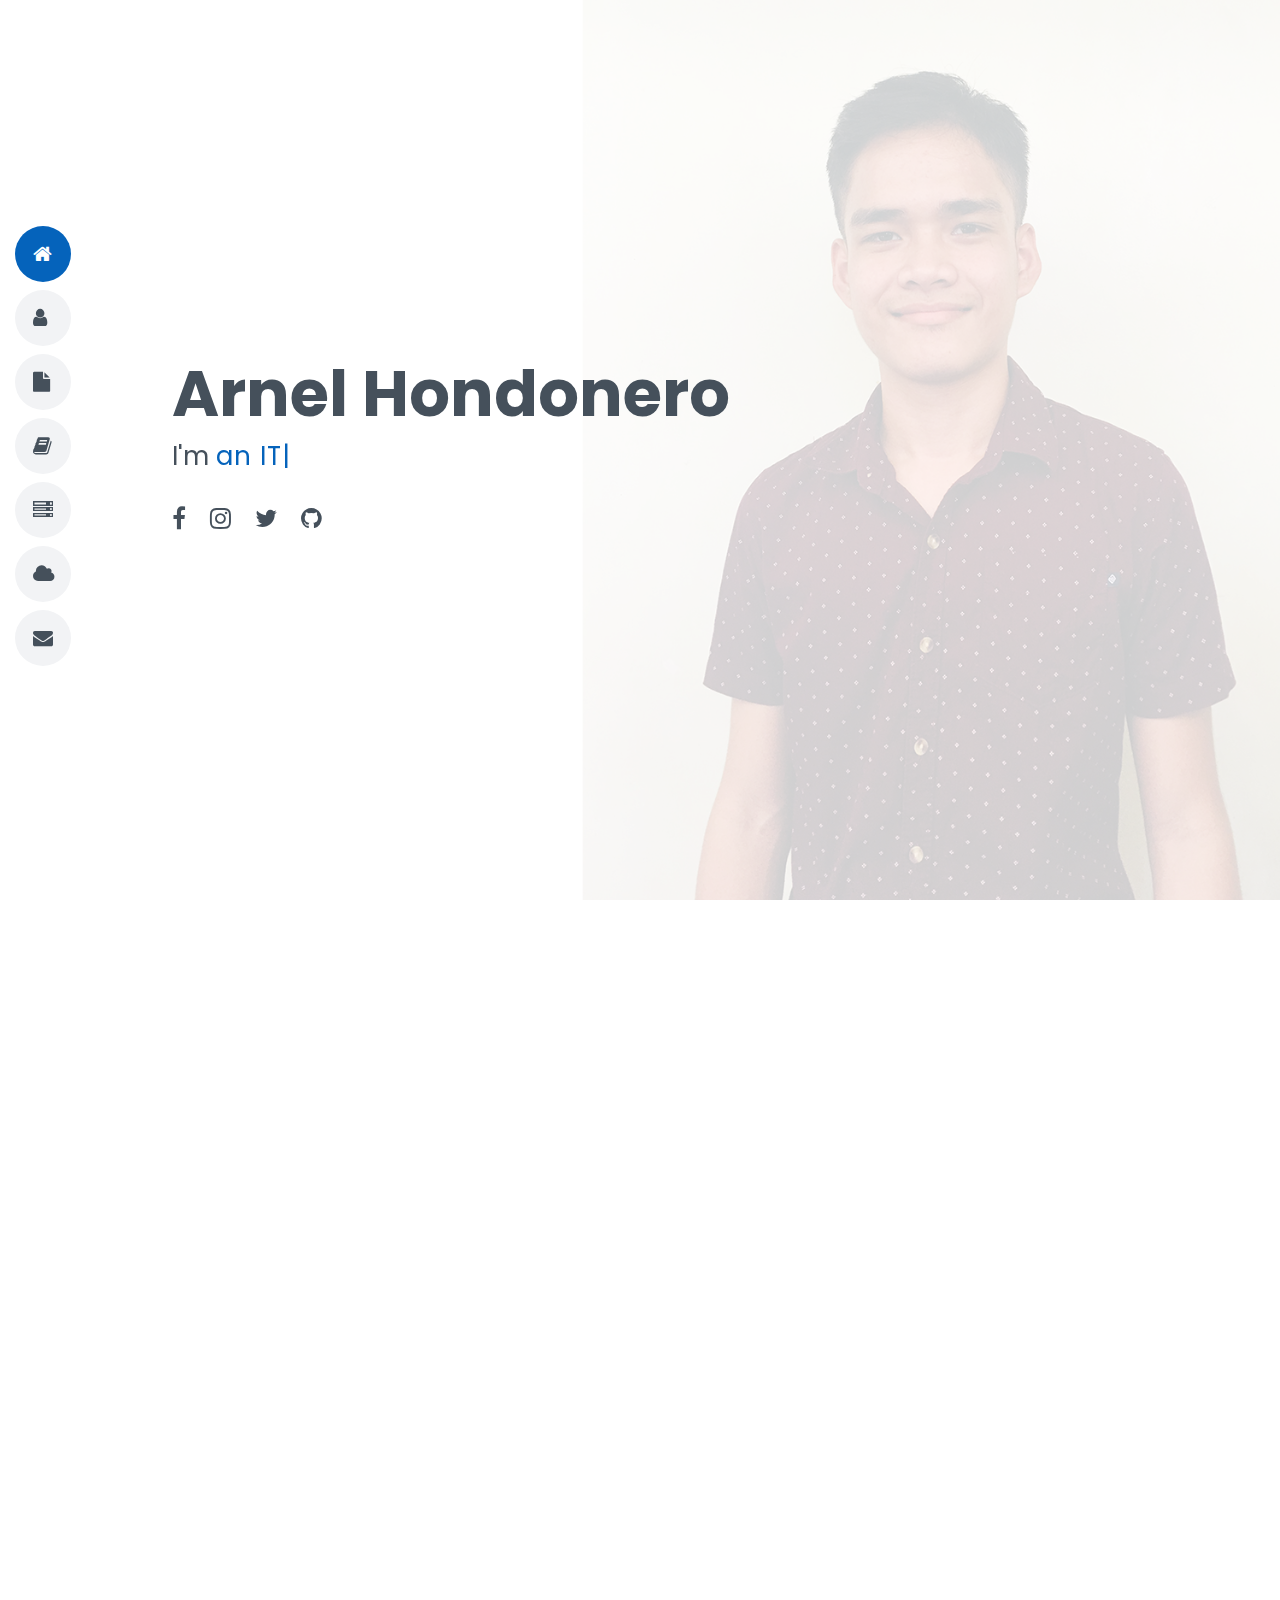
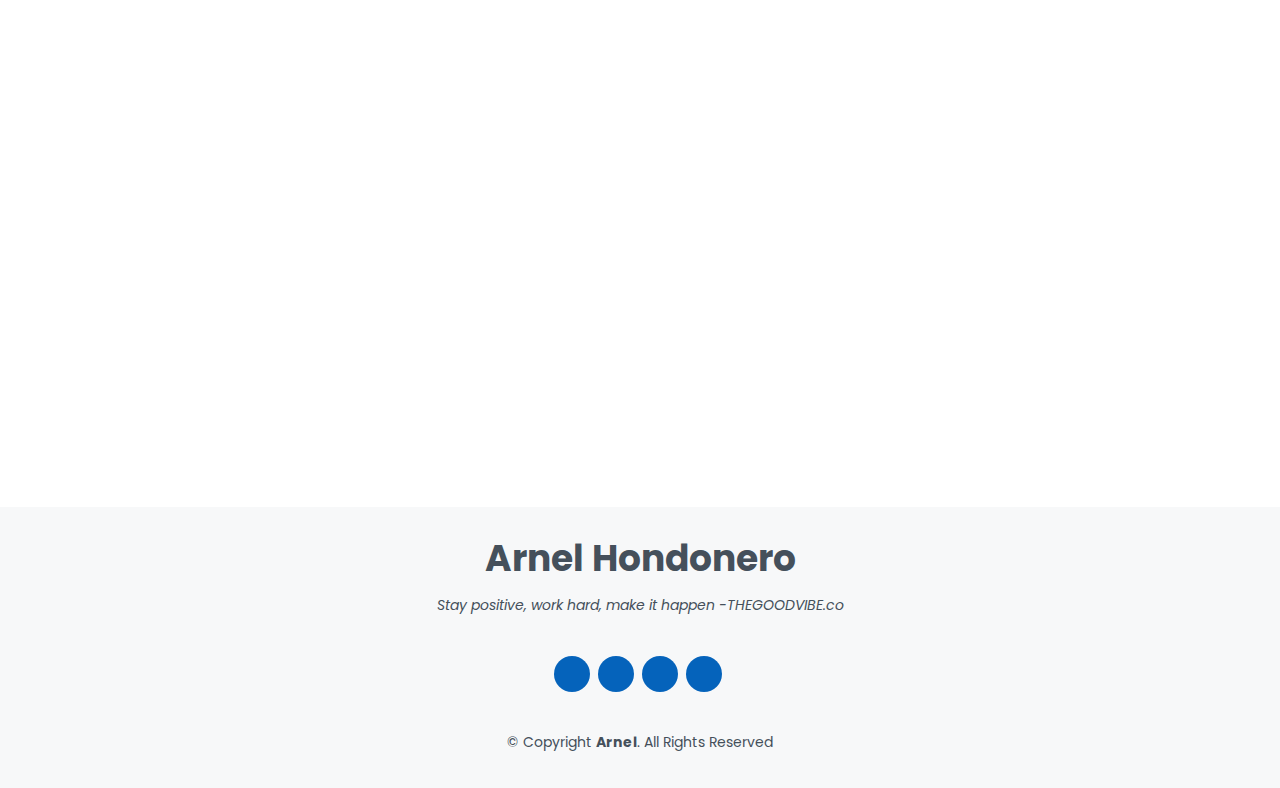
==== commit 7eef1536: "init" ====
--- a/index.html
+++ b/index.html
@@ -12,7 +12,6 @@
   <!-- Google Fonts -->
   <link href="@import url('https://fonts.googleapis.com/css2?family=Poppins:wght@400;500;600;700&family=Ubuntu:wght@400;500;700&display=swap');
   " rel="stylesheet">
-  <link rel="stylesheet" href="https://cdnjs.cloudflare.com/ajax/libs/font-awesome/4.7.0/css/font-awesome.min.css">
   <!-- Vendor CSS Files -->
   <link href="aos.css" rel="stylesheet">
   <link href="bootstrap.min.css" rel="stylesheet">
@@ -24,7 +23,7 @@
   <!-- Template Main CSS File -->
   <link href="style.css" rel="stylesheet">
   <link href="jj.json" rel="stylesheet">
-  <link rel="stylesheet" href="path/to/font-awesome/css/font-awesome.min.css">
+  <link rel="stylesheet" href="https://cdnjs.cloudflare.com/ajax/libs/font-awesome/4.7.0/css/font-awesome.min.css">
 </head>
 
 <body>
@@ -37,13 +36,13 @@
 
     <nav id="navbar" class="navbar nav-menu">
       <ul>
-        <li><a href="#hero" class="nav-link scrollto active"><i class="bx bx-home"></i> <span>Home</span></a></li>
-        <li><a href="#about" class="nav-link scrollto"><i class="bx bx-user"></i> <span>About</span></a></li>
-        <li><a href="#resume" class="nav-link scrollto"><i class="bx bx-file-blank"></i> <span>Resume</span></a></li>
-        <li><a href="#portfolio" class="nav-link scrollto"><i class="bx bx-book-content"></i> <span>Portfolio</span></a></li>
-        <li><a href="#services" class="nav-link scrollto"><i class="bx bx-server"></i> <span>Services</span></a></li>
-        <li><a href="#weather" class="nav-link scrollto"><i class="bx bx-wallet"></i> <span>Weather</span></a></li>
-        <li><a href="#contact" class="nav-link scrollto"><i class="bx bx-envelope"></i> <span>Contact</span></a></li>
+        <li><a href="#hero" class="nav-link scrollto active"><i class="fa fa-home" aria-hidden="true"></i> <span>Home</span></a></li>
+        <li><a href="#about" class="nav-link scrollto"><i class="fa fa-user" aria-hidden="true"></i> <span>About</span></a></li>
+        <li><a href="#resume" class="nav-link scrollto"><i class="fa fa-file" aria-hidden="true"></i> <span>Resume</span></a></li>
+        <li><a href="#portfolio" class="nav-link scrollto"><i class="fa fa-book" aria-hidden="true"></i></i> <span>Portfolio</span></a></li>
+        <li><a href="#services" class="nav-link scrollto"><i class="fa fa-server" aria-hidden="true"></i> <span>Services</span></a></li>
+        <li><a href="#weather" class="nav-link scrollto"><i class="fa fa-cloud" aria-hidden="true"></i> <span>Weather</span></a></li>
+        <li><a href="#contact" class="nav-link scrollto"><i class="fa fa-envelope" aria-hidden="true"></i> <span>Contact</span></a></li>
       </ul>
     </nav><!-- .nav-menu -->
 
@@ -55,10 +54,10 @@
       <h1>Arnel Hondonero</h1>
       <p>I'm <span class="typed" data-typed-items="an IT student, Freelancer, Web Developer, Graphics Designer"></span></p>
       <div class="social-links">
-        <a href="#" class="facebook"><i class="bx bxl-facebook"></i></a>
-        <a href="#" class="instagram"><i class="bx bxl-instagram"></i></a>
-        <a href="#" class="twitter"><i class="bx bxl-twitter"></i></a>
-        <a href="#" class="github"><i class="bx bxl-github"></i></a>
+        <a href="#" class="facebook"><i class="fa fa-facebook" aria-hidden="true"></i></a>
+        <a href="#" class="instagram"><i class="fa fa-instagram" aria-hidden="true"></i></a>
+        <a href="#" class="twitter"><i class="fa fa-twitter" aria-hidden="true"></i></a>
+        <a href="#" class="github"><i class="fa fa-github" aria-hidden="true"></i></a>
       </div>
     </div>
   </section><!-- End Hero -->
@@ -92,18 +91,18 @@
             <div class="row">
               <div class="col-lg-6">
                 <ul>
-                  <li><i class="bi bi-chevron-right"></i> <strong>Birthday:</strong> <span>23 October 2000</span></li>
-                  <li><i class="bi bi-chevron-right"></i> <strong>Website:</strong> <span>www.example.com</span></li>
-                  <li><i class="bi bi-chevron-right"></i> <strong>Phone:</strong> <span>+123 456 7890</span></li>
-                  <li><i class="bi bi-chevron-right"></i> <strong>City:</strong> <span>Nabunturan, Davao de Oro</span></li>
+                  <li><i class="fa fa-chevron-right" aria-hidden="true"></i> <strong>Birthday:</strong> <span>23 October 2000</span></li>
+                  <li><i class="fa fa-chevron-right" aria-hidden="true"></i> <strong>Website:</strong> <span>www.example.com</span></li>
+                  <li><i class="fa fa-chevron-right" aria-hidden="true"></i> <strong>Phone:</strong> <span>+123 456 7890</span></li>
+                  <li><i class="fa fa-chevron-right" aria-hidden="true"></i> <strong>City:</strong> <span>Nabunturan, Davao de Oro</span></li>
                 </ul>
               </div>
               <div class="col-lg-6">
                 <ul>
-                  <li><i class="bi bi-chevron-right"></i> <strong>Age:</strong> <span>20</span></li>
-                  <li><i class="bi bi-chevron-right"></i> <strong>Degree:</strong> <span>BSIT</span></li>
-                  <li><i class="bi bi-chevron-right"></i> <strong>Email:</strong> <span>ahondonero_190000001798@uic.edu.ph</span></li>
-                  <li><i class="bi bi-chevron-right"></i> <strong>Freelance:</strong> <span>Not Available (Fiverr)  </span></li>
+                  <li><i class="fa fa-chevron-right" aria-hidden="true"></i> <strong>Age:</strong> <span>20</span></li>
+                  <li><i class="fa fa-chevron-right" aria-hidden="true"></i> <strong>Degree:</strong> <span>BSIT</span></li>
+                  <li><i class="fa fa-chevron-right" aria-hidden="true"></i> <strong>Email:</strong> <span>ahondonero_190000001798@uic.edu.ph</span></li>
+                  <li><i class="fa fa-chevron-right" aria-hidden="true"></i> <strong>Freelance:</strong> <span>Not Available (Fiverr)  </span></li>
                 </ul>
               </div>
             </div>
@@ -275,8 +274,8 @@
                 <h4>Digital Portfolio</h4>
                 <p>Demopages</p>
                 <div class="portfolio-links">
-                  <a href="orig_port.jpg" data-gallery="portfolioGallery" class="portfolio-lightbox" title="Digital Portfolio"><i class="bx bx-plus"></i></a>
-                  <a href="https://ahondonero.github.io/hondoneroarnel/index.html" target=_blank data-glightbox="type: external" title="Portfolio Details"><i class="bx bx-link"></i></a>
+                  <a href="orig_port.jpg" data-gallery="portfolioGallery" class="portfolio-lightbox" title="Digital Portfolio"><i class="fa fa-plus" aria-hidden="true"></i></a>
+                  <a href="https://ahondonero.github.io/hondoneroarnel/index.html" target=_blank data-glightbox="type: external" title="Portfolio Details"><i class="fa fa-link" aria-hidden="true"></i></a>
                 </div>
               </div>
             </div>
@@ -289,8 +288,8 @@
                 <h4>Tribute Page</h4>
                 <p>Demopages</p>
                 <div class="portfolio-links">
-                  <a href="tribute.jpg" data-gallery="portfolioGallery" class="portfolio-lightbox" title="Tribute - Paul Walker"><i class="bx bx-plus"></i></a>
-                  <a href="https://ahondonero.github.io/hondoneroarnel/demopages/tribute/tribute.html" target=_blank data-glightbox="type: external" title="Portfolio Details"><i class="bx bx-link"></i></a>
+                  <a href="tribute.jpg" data-gallery="portfolioGallery" class="portfolio-lightbox" title="Tribute - Paul Walker"><i class="fa fa-plus" aria-hidden="true"></i></a>
+                  <a href="https://ahondonero.github.io/hondoneroarnel/demopages/tribute/tribute.html" target=_blank data-glightbox="type: external" title="Portfolio Details"><i class="fa fa-link" aria-hidden="true"></i></a>
                 </div>
               </div>
             </div>
@@ -303,8 +302,8 @@
                 <h4>Gallery</h4>
                 <p>Demopages</p>
                 <div class="portfolio-links">
-                  <a href="galleru.jpg" data-gallery="portfolioGallery" class="portfolio-lightbox" title="Gallery such as Bio  Tech, Learning Tech, and IoT"><i class="bx bx-plus"></i></a>
-                  <a href="https://ahondonero.github.io/hondoneroarnel/demopages/gallery/gallery.html" target=_blank data-glightbox="type: external" title="Portfolio Details"><i class="bx bx-link"></i></a>
+                  <a href="galleru.jpg" data-gallery="portfolioGallery" class="portfolio-lightbox" title="Gallery such as Bio  Tech, Learning Tech, and IoT"><i class="fa fa-plus" aria-hidden="true"></i></a>
+                  <a href="https://ahondonero.github.io/hondoneroarnel/demopages/gallery/gallery.html" target=_blank data-glightbox="type: external" title="Portfolio Details"><i class="fa fa-link" aria-hidden="true"></i></i></a>
                 </div>
               </div>
             </div>
@@ -317,8 +316,8 @@
                 <h4>Restaurant</h4>
                 <p>Demopages</p>
                 <div class="portfolio-links">
-                  <a href="restau.jpg" data-gallery="portfolioGallery" class="portfolio-lightbox" title="Restaurant ni Arnel"><i class="bx bx-plus"></i></a>
-                  <a href="https://ahondonero.github.io/hondoneroarnel/demopages/restaurant/myrestaurant.html" target=_blank data-glightbox="type: external" title="Portfolio Details"><i class="bx bx-link"></i></a>
+                  <a href="restau.jpg" data-gallery="portfolioGallery" class="portfolio-lightbox" title="Restaurant ni Arnel"><i class="fa fa-plus" aria-hidden="true"></i></a>
+                  <a href="https://ahondonero.github.io/hondoneroarnel/demopages/restaurant/myrestaurant.html" target=_blank data-glightbox="type: external" title="Portfolio Details"><i class="fa fa-link" aria-hidden="true"></i></a>
                 </div>
               </div>
             </div>
@@ -331,8 +330,8 @@
                 <h4>Vaccination Form</h4>
                 <p>Demopages</p>
                 <div class="portfolio-links">
-                  <a href="form.jpg" data-gallery="portfolioGallery" class="portfolio-lightbox" title="Vaccination Form"><i class="bx bx-plus"></i></a>
-                  <a href="https://ahondonero.github.io/hondoneroarnel/demopages/form/vaccination.html" target=_blank data-glightbox="type: external" title="Portfolio Details"><i class="bx bx-link"></i></a>
+                  <a href="form.jpg" data-gallery="portfolioGallery" class="portfolio-lightbox" title="Vaccination Form"><i class="fa fa-plus" aria-hidden="true"></i></a>
+                  <a href="https://ahondonero.github.io/hondoneroarnel/demopages/form/vaccination.html" target=_blank data-glightbox="type: external" title="Portfolio Details"><i class="fa fa-link" aria-hidden="true"></i></a>
                 </div>
               </div>
             </div>
@@ -345,8 +344,8 @@
                 <h4>Review on Ecmascript</h4>
                 <p>Demopages</p>
                 <div class="portfolio-links">
-                  <a href="review.jpg" data-gallery="portfolioGallery" class="portfolio-lightbox" title="Ecmascript Review"><i class="bx bx-plus"></i></a>
-                  <a href="https://ahondonero.github.io/hondoneroarnel/myreview/myreviewonecmascript.html" target=_blank data-glightbox="type: external" title="Portfolio Details"><i class="bx bx-link"></i></a>
+                  <a href="review.jpg" data-gallery="portfolioGallery" class="portfolio-lightbox" title="Ecmascript Review"><i class="fa fa-plus" aria-hidden="true"></i></a>
+                  <a href="https://ahondonero.github.io/hondoneroarnel/myreview/myreviewonecmascript.html" target=_blank data-glightbox="type: external" title="Portfolio Details"><i class="fa fa-link" aria-hidden="true"></i></a>
                 </div>
               </div>
             </div>
@@ -359,8 +358,8 @@
                 <h4>Learn Davao</h4>
                 <p>Web Application</p>
                 <div class="portfolio-links">
-                  <a href="learndavao.jpg" data-gallery="portfolioGallery" class="portfolio-lightbox" title="Web Application"><i class="bx bx-plus"></i></a>
-                  <a href="https://ahondonero.github.io/hondoneroarnel/demopages/learndavao/index.html" target=_blank data-glightbox="type: external" title="Portfolio Details"><i class="bx bx-link"></i></a>
+                  <a href="learndavao.jpg" data-gallery="portfolioGallery" class="portfolio-lightbox" title="Web Application"><i class="fa fa-plus" aria-hidden="true"></i></a>
+                  <a href="https://ahondonero.github.io/hondoneroarnel/demopages/learndavao/index.html" target=_blank data-glightbox="type: external" title="Portfolio Details"><i class="fa fa-link" aria-hidden="true"></i></a>
                 </div>
               </div>
             </div>
@@ -373,8 +372,8 @@
                 <h4>Learn Davao</h4>
                 <p>Group Web Application</p>
                 <div class="portfolio-links">
-                  <a href="group_learndavao.jpg" data-gallery="portfolioGallery" class="portfolio-lightbox" title="Group Web Application"><i class="bx bx-plus"></i></a>
-                  <a href="https://webappideaprototype.herokuapp.com/" target=_blank data-glightbox="type: external" title="Portfolio Details"><i class="bx bx-link"></i></a>
+                  <a href="group_learndavao.jpg" data-gallery="portfolioGallery" class="portfolio-lightbox" title="Group Web Application"><i class="fa fa-plus" aria-hidden="true"></i></a>
+                  <a href="https://webappideaprototype.herokuapp.com/" target=_blank data-glightbox="type: external" title="Portfolio Details"><i class="fa fa-link" aria-hidden="true"></i></a>
                 </div>
               </div>
             </div>
@@ -403,7 +402,7 @@
                 <svg width="100" height="100" viewBox="0 0 600 600" xmlns="http://www.w3.org/2000/svg">
                   <path stroke="none" stroke-width="0" fill="#f5f5f5" d="M300,582.0697525312426C382.5290701553225,586.8405444964366,449.9789794690241,525.3245884688669,502.5850820975895,461.55621195738473C556.606425686781,396.0723002908107,615.8543463187945,314.28637112970534,586.6730223649479,234.56875336149918C558.9533121215079,158.8439757836574,454.9685369536778,164.00468322053177,381.49747125262974,130.76875717737553C312.15926192815925,99.40240125094834,248.97055460311594,18.661163978235184,179.8680185752513,50.54337015887873C110.5421016452524,82.52863877960104,119.82277516462835,180.83849132639028,109.12597500060166,256.43424936330496C100.08760227029461,320.3096726198365,92.17705696193138,384.0621239912766,124.79988738764834,439.7174275375508C164.83382741302287,508.01625554203684,220.96474134820875,577.5009287672846,300,582.0697525312426"></path>
                 </svg>
-                <i class="bi bi-file-code-fill"></i>
+                <i class="fa fa-code" aria-hidden="true"></i>
               </div>
               <h4><a href="">Web Development</a></h4>
               <p>Creating webpage in HTML, CSS, and Javascript</p>
@@ -416,7 +415,7 @@
                 <svg width="100" height="100" viewBox="0 0 600 600" xmlns="http://www.w3.org/2000/svg">
                   <path stroke="none" stroke-width="0" fill="#f5f5f5" d="M300,582.0697525312426C382.5290701553225,586.8405444964366,449.9789794690241,525.3245884688669,502.5850820975895,461.55621195738473C556.606425686781,396.0723002908107,615.8543463187945,314.28637112970534,586.6730223649479,234.56875336149918C558.9533121215079,158.8439757836574,454.9685369536778,164.00468322053177,381.49747125262974,130.76875717737553C312.15926192815925,99.40240125094834,248.97055460311594,18.661163978235184,179.8680185752513,50.54337015887873C110.5421016452524,82.52863877960104,119.82277516462835,180.83849132639028,109.12597500060166,256.43424936330496C100.08760227029461,320.3096726198365,92.17705696193138,384.0621239912766,124.79988738764834,439.7174275375508C164.83382741302287,508.01625554203684,220.96474134820875,577.5009287672846,300,582.0697525312426"></path>
                 </svg>
-                <i class="bi bi-lightbulb"></i>
+                <i class="fa fa-lightbulb-o" aria-hidden="true"></i>
               </div>
               <h4><a href="">Creative Design</a></h4>
               <p>Designing logos with the use Adobe Illustrator or CorelDraw</p>
@@ -429,7 +428,7 @@
                 <svg width="100" height="100" viewBox="0 0 600 600" xmlns="http://www.w3.org/2000/svg">
                   <path stroke="none" stroke-width="0" fill="#f5f5f5" d="M300,582.0697525312426C382.5290701553225,586.8405444964366,449.9789794690241,525.3245884688669,502.5850820975895,461.55621195738473C556.606425686781,396.0723002908107,615.8543463187945,314.28637112970534,586.6730223649479,234.56875336149918C558.9533121215079,158.8439757836574,454.9685369536778,164.00468322053177,381.49747125262974,130.76875717737553C312.15926192815925,99.40240125094834,248.97055460311594,18.661163978235184,179.8680185752513,50.54337015887873C110.5421016452524,82.52863877960104,119.82277516462835,180.83849132639028,109.12597500060166,256.43424936330496C100.08760227029461,320.3096726198365,92.17705696193138,384.0621239912766,124.79988738764834,439.7174275375508C164.83382741302287,508.01625554203684,220.96474134820875,577.5009287672846,300,582.0697525312426"></path>
                 </svg>
-                <i class="bi bi-image"></i>
+                <i class="fa fa-picture-o" aria-hidden="true"></i>
               </div>
               <h4><a href="">Photoshop</a></h4>
               <p>Editing photos with the use of Adobe Photoshop</p>
@@ -442,7 +441,7 @@
                 <svg width="100" height="100" viewBox="0 0 600 600" xmlns="http://www.w3.org/2000/svg">
                   <path stroke="none" stroke-width="0" fill="#f5f5f5" d="M300,503.46388370962813C374.79870501325706,506.71871716319447,464.8034551963731,527.1746412648533,510.4981551193396,467.86667711651364C555.9287308511215,408.9015244558933,512.6030010748507,327.5744911775523,490.211057578863,256.5855673507754C471.097692560561,195.9906835881958,447.69079081568157,138.11976852964426,395.19560036434837,102.3242989838813C329.3053358748298,57.3949838291264,248.02791733380457,8.279543830951368,175.87071277845988,42.242879143198664C103.41431057327972,76.34704239035025,93.79494320519305,170.9812938413882,81.28167332365135,250.07896920659033C70.17666984294237,320.27484674793965,64.84698225790005,396.69656628748305,111.28512138212992,450.4950937839243C156.20124167950087,502.5303643271138,231.32542653798444,500.4755392045468,300,503.46388370962813"></path>
                 </svg>
-                <i class="bi bi-film"></i>
+                <i class="fa fa-film" aria-hidden="true"></i>
               </div>
               <h4><a href="">Premiere</a></h4>
               <p>Editing videos with the use of Adobe Premiere</p>
@@ -455,7 +454,7 @@
                 <svg width="100" height="100" viewBox="0 0 600 600" xmlns="http://www.w3.org/2000/svg">
                   <path stroke="none" stroke-width="0" fill="#f5f5f5" d="M300,532.3542879108572C369.38199826031484,532.3153073249985,429.10787420159085,491.63046689027357,474.5244479745417,439.17860296908856C522.8885846962883,383.3225815378663,569.1668002868075,314.3205725914397,550.7432151929288,242.7694973846089C532.6665558377875,172.5657663291529,456.2379748765914,142.6223662098291,390.3689995646985,112.34683881706744C326.66090330228417,83.06452184765237,258.84405631176094,53.51806209861945,193.32584062364296,78.48882559362697C121.61183558270385,105.82097193414197,62.805066853699245,167.19869350419734,48.57481801355237,242.6138429142374C34.843463184063346,315.3850353017275,76.69343916112496,383.4422959591041,125.22947124332185,439.3748458443577C170.7312796277747,491.8107796887764,230.57421082200815,532.3932930995766,300,532.3542879108572"></path>
                 </svg>
-                <i class="bi bi-bootstrap"></i>
+                <i class="fa fa-bold" aria-hidden="true"></i>
               </div>
               <h4><a href="">Bootstrap</a></h4>
               <p>Creating webpages in HTML, CSS, and Javascript with bootstrap</p>
@@ -468,7 +467,7 @@
                 <svg width="100" height="100" viewBox="0 0 600 600" xmlns="http://www.w3.org/2000/svg">
                   <path stroke="none" stroke-width="0" fill="#f5f5f5" d="M300,566.797414625762C385.7384707136149,576.1784315230908,478.7894351017131,552.8928747891023,531.9192734346935,484.94944893311C584.6109503024035,417.5663521118492,582.489472248146,322.67544863468447,553.9536738515405,242.03673114598146C529.1557734026468,171.96086150256528,465.24506316201064,127.66468636344209,395.9583748389544,100.7403814666027C334.2173773831606,76.7482773500951,269.4350130405921,84.62216499799875,207.1952322260088,107.2889140133804C132.92018162631612,134.33871894543012,41.79353780512637,160.00259165414826,22.644507872594943,236.69541883565114C3.319112789854554,314.0945973066697,72.72355303640163,379.243833228382,124.04198916343866,440.3218312028393C172.9286146004772,498.5055451809895,224.45579914871206,558.5317968840102,300,566.797414625762"></path>
                 </svg>
-                <i class="bi bi-camera"></i>
+                <i class="fa fa-camera" aria-hidden="true"></i>
               </div>
               <h4><a href="">Photography</a></h4>
               <p>Capturing images with the good angle using phone only</p>
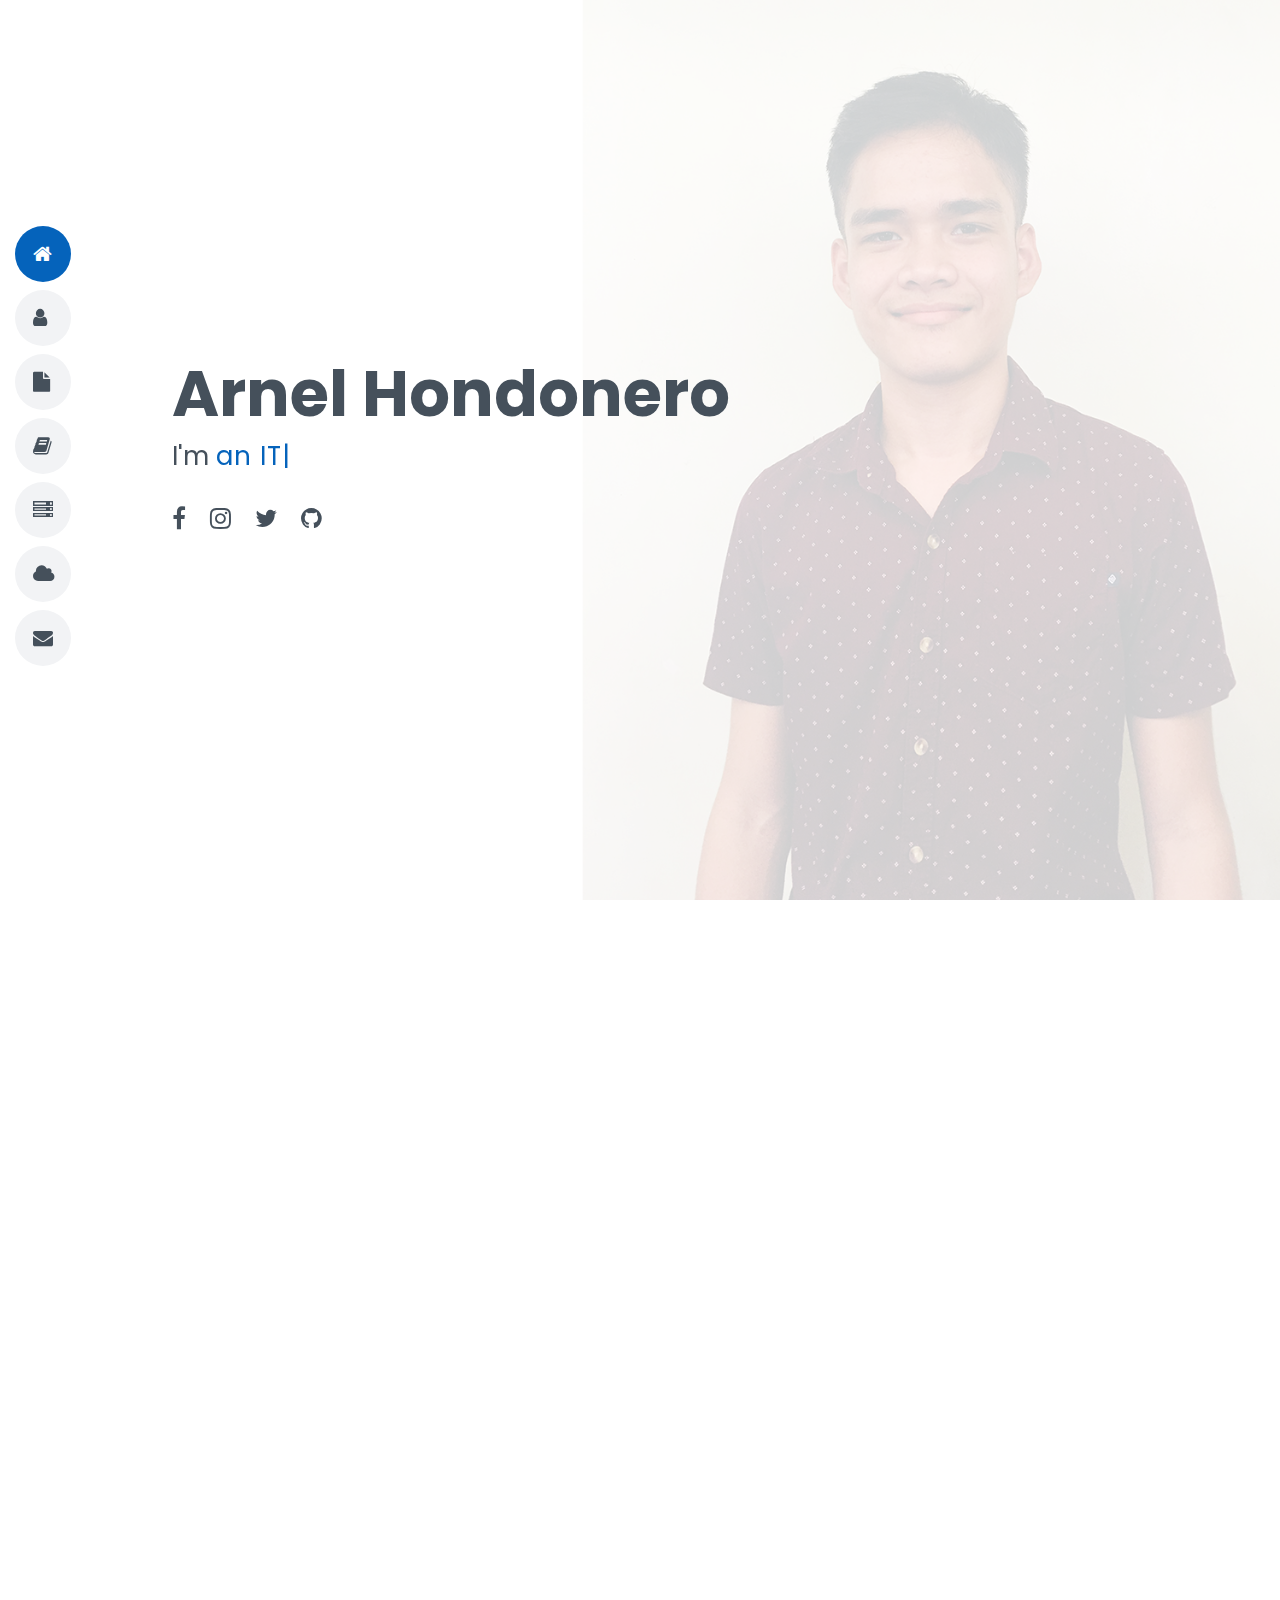
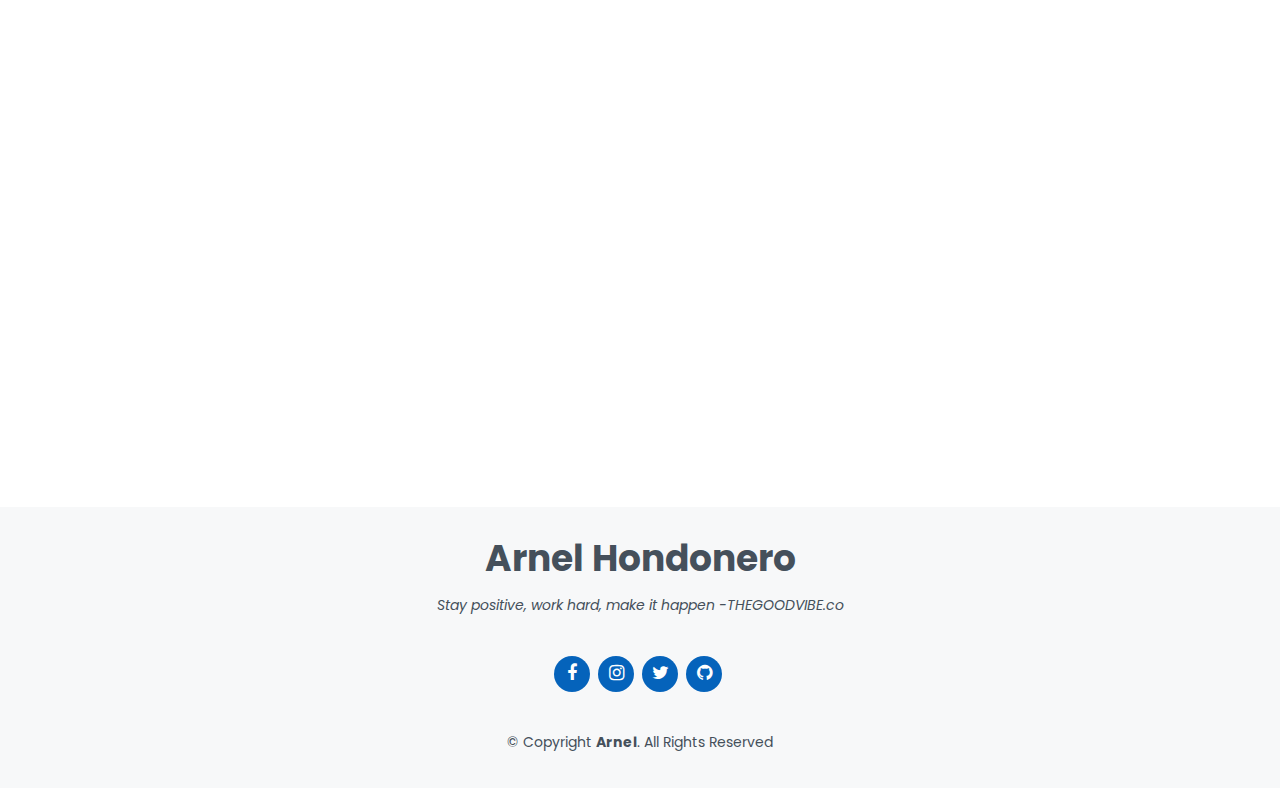
==== commit 80b0dfc3: "init" ====
--- a/index.html
+++ b/index.html
@@ -30,7 +30,7 @@
 
   <!-- ======= Mobile nav toggle button ======= -->
   <!-- <button type="button" class="mobile-nav-toggle d-xl-none"><i class="bi bi-list mobile-nav-toggle"></i></button> -->
-  <i class="bi bi-list mobile-nav-toggle d-xl-none"></i>
+  <i class="fa fa-bars mobile-nav-toggle d-xl-none" aria-hidden="true"></i>
   <!-- ======= Header ======= -->
   <header id="header" class="d-flex flex-column justify-content-center">
 
@@ -423,7 +423,7 @@
           </div>
 
           <div class="col-lg-4 col-md-6 d-flex align-items-stretch mt-4 mt-md-0" data-aos="zoom-in" data-aos-delay="200">
-            <div class="icon-box iconbox-pink ">
+            <div class="icon-box iconbox-pink ">  
               <div class="icon">
                 <svg width="100" height="100" viewBox="0 0 600 600" xmlns="http://www.w3.org/2000/svg">
                   <path stroke="none" stroke-width="0" fill="#f5f5f5" d="M300,582.0697525312426C382.5290701553225,586.8405444964366,449.9789794690241,525.3245884688669,502.5850820975895,461.55621195738473C556.606425686781,396.0723002908107,615.8543463187945,314.28637112970534,586.6730223649479,234.56875336149918C558.9533121215079,158.8439757836574,454.9685369536778,164.00468322053177,381.49747125262974,130.76875717737553C312.15926192815925,99.40240125094834,248.97055460311594,18.661163978235184,179.8680185752513,50.54337015887873C110.5421016452524,82.52863877960104,119.82277516462835,180.83849132639028,109.12597500060166,256.43424936330496C100.08760227029461,320.3096726198365,92.17705696193138,384.0621239912766,124.79988738764834,439.7174275375508C164.83382741302287,508.01625554203684,220.96474134820875,577.5009287672846,300,582.0697525312426"></path>
@@ -527,19 +527,19 @@
           <div class="col-lg-4">
             <div class="info">
               <div class="address">
-                <i class="bi bi-geo-alt"></i>
+                <i class="fa fa-map-marker" aria-hidden="true"></i>
                 <h4>Location:</h4>
                 <p>Nabunturan, Davao de Oro</p>
               </div>
 
               <div class="email">
-                <i class="bi bi-envelope"></i>
+                <i class="fa fa-envelope" aria-hidden="true"></i>
                 <h4>Email:</h4>
                 <p>ahondonero_190000001798@uic.edu.ph</p>
               </div>
 
               <div class="phone">
-                <i class="bi bi-phone"></i>
+                <i class="fa fa-phone" aria-hidden="true"></i>
                 <h4>Call:</h4>
                 <p>+1 2345 6789 10s</p>
               </div>
@@ -592,10 +592,10 @@
       <h3>Arnel Hondonero</h3>
       <p>Stay positive, work hard, make it happen -THEGOODVIBE.co</p>
       <div class="social-links">
-        <a href="#" class="facebook"><i class="bx bxl-facebook"></i></a>
-        <a href="#" class="instagram"><i class="bx bxl-instagram"></i></a>
-        <a href="#" class="twitter"><i class="bx bxl-twitter"></i></a>
-        <a href="#" class="github"><i class="bx bxl-github"></i></a>
+        <a href="#" class="facebook"><i class="fa fa-facebook" aria-hidden="true"></i></a>
+        <a href="#" class="instagram"><i class="fa fa-instagram" aria-hidden="true"></i></a>
+        <a href="#" class="twitter"><i class="fa fa-twitter" aria-hidden="true"></i></a>
+        <a href="#" class="github"><i class="fa fa-github" aria-hidden="true"></i></a>
       </div>
       <div class="copyright">
         &copy; Copyright <strong><span>Arnel</span></strong>. All Rights Reserved
@@ -604,7 +604,7 @@
   </footer><!-- End Footer -->
 
   <div id="preloader"></div>
-  <a href="#" class="back-to-top d-flex align-items-center justify-content-center"><i class="bi bi-arrow-up-short"></i></a>
+  <a href="#" class="back-to-top d-flex align-items-center justify-content-center"><i class="fa fa-arrow-up" aria-hidden="true"></i></a>
 
   <!-- Vendor JS Files -->
   <script src="aos.js"></script>
